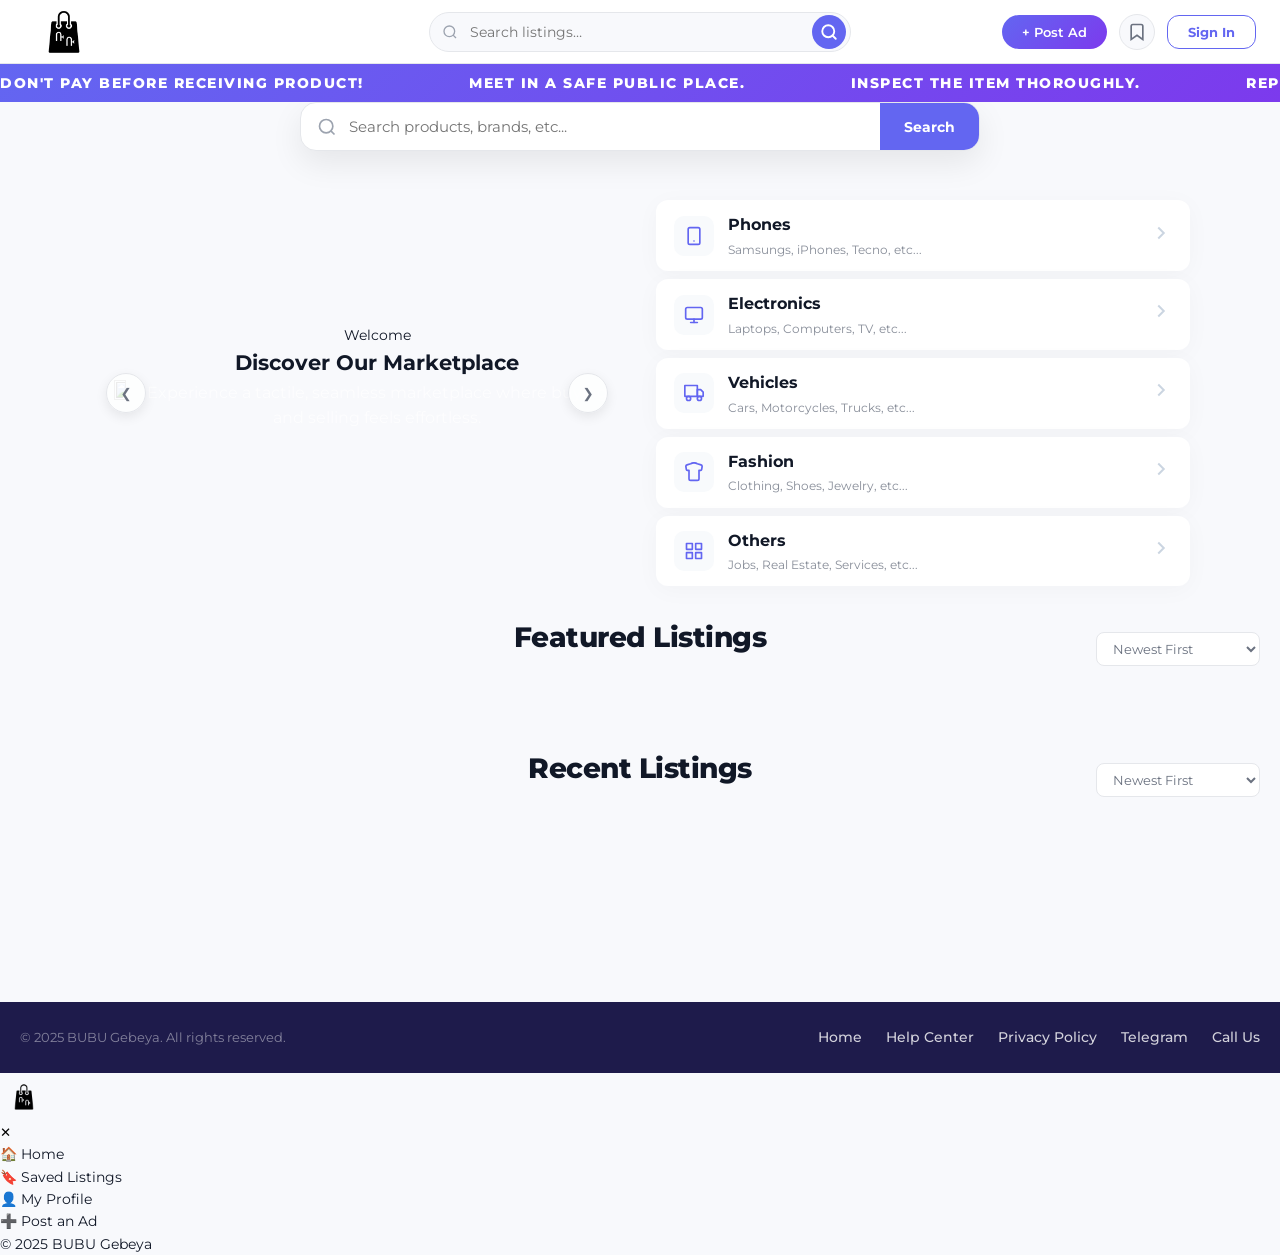
==== Marketplace/index.html @ ad7c57ef "UI: Add security ticker and fix mobile navigation - Implemented a persistent, smoothly scrolling sec" ====
<!DOCTYPE html>
<html lang="en">

<head>
  <meta charset="UTF-8" />
  <meta name="viewport" content="width=device-width, initial-scale=1.0" />
  <title>BUBU Gebeya</title>
  <link rel="icon" href="BUBU LOGO.png" type="image/png" sizes="192x192" />
  <link rel="shortcut icon" href="BUBU LOGO.png" type="image/png" sizes="192x192" />
  <link rel="apple-touch-icon" href="BUBU LOGO.png" sizes="180x180" />
  <meta name="description"
    content="BUBU Gebeya — Ethiopia's fastest growing local classifieds marketplace. Buy, sell, and connect with millions of Ethiopians." />
  <link rel="preconnect" href="https://fonts.googleapis.com" />
  <link rel="preconnect" href="https://fonts.gstatic.com" crossorigin />
  <link href="https://fonts.googleapis.com/css2?family=Montserrat:wght@300;400;500;600;700;800;900&display=swap"
    rel="stylesheet" />
  <link rel="stylesheet" href="style.css" />
  <script src="https://accounts.google.com/gsi/client" async defer></script>
  <script src="https://cdn.jsdelivr.net/npm/@supabase/supabase-js@2"></script>
  <script src="supabase.js"></script>
  <script src="script.js"></script>
  <script src="https://unpkg.com/@lottiefiles/lottie-player@latest/dist/lottie-player.js"></script>
</head>

<body>

  <!-- ============================================================
     TOAST CONTAINER
============================================================ -->
  <div class="toast-container" id="toastContainer"></div>

  <!-- MAINTENANCE OVERLAY -->
  <div id="maintenanceOverlay"
    style="display: none; position: fixed; top: 0; left: 0; width: 100%; height: 100%; background: #000; z-index: 999999; flex-direction: column; align-items: center; justify-content: center; text-align: center; color: white; padding: 20px;">
    <div
      style="background: rgba(255,255,255,0.05); padding: 40px; border-radius: 24px; border: 1px solid rgba(255,255,255,0.1); backdrop-filter: blur(20px); max-width: 450px; width: 100%;">
      <h1 style="font-size: 28px; font-weight: 800; margin-bottom: 16px; color: #fff;">BUBU Gebeya</h1>
      <p id="maintenanceMsg" style="font-size: 16px; color: #94a3b8; line-height: 1.6; margin-bottom: 32px;"></p>
      <div style="font-size: 12px; color: #64748b; font-weight: 700; text-transform: uppercase; letter-spacing: 1px;">
        Stay Tuned</div>
    </div>
  </div>



  <!-- BROADCAST MODAL -->
  <div id="broadcastModal" class="modal-overlay" style="display: none;">
    <div class="modal-content" style="max-width: 400px; padding: 32px; text-align: center;">
      <h2 style="font-weight: 800; margin-bottom: 12px;">Global Update</h2>
      <p id="broadcastDisplayMsg" style="color: #64748b; line-height: 1.6; margin-bottom: 24px;"></p>
      <button onclick="closeBroadcastModal()" class="btn-primary" style="width: 100%;">Got it</button>
    </div>
  </div>

  <!-- ============================================================
     TOPNAV
============================================================ -->
  <nav class="topnav" id="topnav">
    <div class="topnav-left">
      <button class="btn-back-nav hidden" id="globalBackButton" onclick="navigate('home')"
        style="margin-right: 12px; padding: 8px 16px; margin-bottom: 0; font-size: 13px; gap: 4px;">
        Back </button>
      <div style="display: flex; align-items: center; gap: 8px;">
        <button class="topnav-logo" onclick="navigate('home')"
          style="display: flex; align-items: center; background: none; border: none; cursor: pointer; padding: 0;">
          <img src="BUBU LOGO.png" alt="BUBU" style="height: 80px; width:auto; border-radius: 8px;" />
        </button>
      </div>
    </div>

    <div class="topnav-search" id="headerSearchContainer">
      <span class="search-icon">
        <svg width="16" height="16" viewBox="0 0 24 24" fill="none" stroke="currentColor" stroke-width="2">
          <circle cx="11" cy="11" r="8" />
          <path d="m21 21-4.35-4.35" />
        </svg>
      </span>
      <input type="text" placeholder="Search listings…" id="navSearch" onkeydown="if(event.key==='Enter') doSearch()" />
      <button class="btn-nav-search" onclick="doSearch()"
        style="display: flex; align-items: center; justify-content: center; padding: 8px;">
        <svg width="18" height="18" viewBox="0 0 24 24" fill="none" stroke="currentColor" stroke-width="2.5"
          stroke-linecap="round" stroke-linejoin="round">
          <circle cx="11" cy="11" r="8"></circle>
          <line x1="21" y1="21" x2="16.65" y2="16.65"></line>
        </svg>
      </button>
    </div>

    <div class="topnav-actions">
      <button class="btn-post-ad" onclick="navigate('post')">
        + <span>Post Ad</span>
      </button>

      <!-- Hamburger Menu Button (Mobile Only) -->
      <button class="btn-menu" id="sideMenuBtn" onclick="toggleSideMenu()" title="Menu">
        <svg width="24" height="24" viewBox="0 0 24 24" fill="none" stroke="currentColor" stroke-width="2.5">
          <line x1="3" y1="12" x2="21" y2="12"></line>
          <line x1="3" y1="6" x2="21" y2="6"></line>
          <line x1="3" y1="18" x2="21" y2="18"></line>
        </svg>
      </button>

      <div class="nav-icon-btn" onclick="navigate('favorites')" title="Favorites"
        style="cursor:pointer; display:flex; align-items:center; justify-content:center; width:36px; height:36px; border-radius:50%; background:var(--bg); border:1.5px solid var(--border); color:var(--text-secondary); transition:all 0.2s;">
        <svg width="20" height="20" viewBox="0 0 24 24" fill="none" stroke="currentColor" stroke-width="2">
          <path d="M19 21l-7-5-7 5V5a2 2 0 0 1 2-2h10a2 2 0 0 1 2 2z" />
        </svg>
      </div>

      <!-- AUTH SECTION -->
      <div id="authSection" style="display: flex; align-items: center; gap: 8px;">
        <button class="btn-login-text" id="signInBtn" onclick="openAuthModal(false)"
          style="font-weight:700; color:var(--primary); font-size:13px; padding:8px 20px; border:1.5px solid var(--primary); border-radius:12px; cursor:pointer">Sign
          In</button>

        <div class="avatar-btn hidden" onclick="handleProfileClick()" id="authAvatar" title="Account">
          <!-- Avatar injected here -->
        </div>
      </div>
    </div>
  </nav>

  <!-- Security Ticker -->
  <div class="security-ticker">
    <div class="ticker-content">
      <span>Don't pay before receiving product!</span>
      <span>Meet in a safe public place.</span>
      <span>Inspect the item thoroughly.</span>
      <span>Report suspicious listings.</span>
      <span>Pay only after verification.</span>
      <!-- Duplicate for seamless loop -->
      <span>Don't pay before receiving product!</span>
      <span>Meet in a safe public place.</span>
      <span>Inspect the item thoroughly.</span>
      <span>Report suspicious listings.</span>
      <span>Pay only after verification.</span>
    </div>
  </div>

  <!-- ============================================================
     PAGE: HOME
============================================================ -->
  <div class="page active" id="page-home">

    <!-- Hero & Categories Grid -->
    <div class="hero" style="background: transparent; padding: 0 20px 12px 20px;">
      <div class="hero-content"
        style="max-width: 1100px; margin: 0 auto; display: flex; flex-direction: column; align-items: center;">

        <!-- Search Bar at the Top -->
        <div style="margin-bottom: 32px; width: 100%; max-width: 680px; position: relative;">
          <div class="hero-search"
            style="box-shadow: 0 12px 32px rgba(0,0,0,0.08); width:100%; display: flex; background: white; border-radius: 16px; overflow: hidden; border: 1.5px solid var(--border);">
            <div style="display: flex; align-items: center; padding-left: 16px; color: var(--text-muted);">
              <svg width="20" height="20" viewBox="0 0 24 24" fill="none" stroke="currentColor" stroke-width="2">
                <circle cx="11" cy="11" r="8" />
                <path d="m21 21-4.35-4.35" />
              </svg>
            </div>
            <input type="text" placeholder="Search products, brands, etc..." id="heroSearch"
              onkeydown="if(event.key==='Enter') doSearch()" onfocus="showRecentSearches()"
              oninput="showRecentSearches()" onblur="setTimeout(hideRecentSearches, 200)"
              style="background: transparent; border: none; padding: 14px 12px; font-size: 15px; flex: 1; outline: none;" />
            <button onclick="doSearch()"
              style="background: var(--primary); color: white; border: none; padding: 0 24px; font-weight: 700; font-size: 14px; cursor: pointer; transition: opacity 0.2s;">
              Search
            </button>
          </div>
          <div id="recentSearchesDropdown" style="display:none; position:absolute; top:calc(100% + 6px); left:0; right:0; background:white;
                   border-radius:14px; box-shadow:0 8px 32px rgba(0,0,0,0.12); border:1.5px solid var(--border);
                   z-index:200; overflow:hidden; padding:8px;">
          </div>
        </div>

        <!-- 2-Column Layout below search bar -->
        <div
          style="width: 100%; display: grid; grid-template-columns: repeat(auto-fit, minmax(320px, 1fr)); gap: 32px; align-items: start;">
          <!-- Left: Featured Listings Slider -->
          <div class="featured-slider" id="featuredSlider">
            <div class="slider-container" id="sliderContainer">
              <!-- Slides will be injected here by JS -->
              <div class="slide">
                <div class="slide-image"
                  style="background: #f8fafc; display: flex; align-items: center; justify-content: center;">
                  <img src="https://via.placeholder.com/400x300/f8fafc/6366f1?text=Featured+Listing"
                    style="width: 80%; height: 80%; object-fit: contain;">
                </div>
                <div class="slide-content">
                  <span class="slide-badge">Welcome</span>
                  <h2 class="slide-title">Discover Our Marketplace</h2>
                  <p class="slide-desc">Experience a tactile, seamless marketplace where buying and selling feels
                    effortless.</p>
                </div>
              </div>
            </div>

            <!-- Slider Navigation -->
            <div class="slider-nav">
              <button class="slider-btn" onclick="moveSlider(-1)">❮</button>
              <button class="slider-btn" onclick="moveSlider(1)">❯</button>
            </div>

            <!-- Slider Dots -->
            <div class="slider-dots" id="sliderDots"></div>
          </div>

          <!-- Right: Category List -->
          <div style="display: flex; flex-direction: column; gap: 8px; justify-content: center; min-height: 420px;">
            <!-- Phones -->
            <a href="#" onclick="navigate('search',{category:'phones'});return false"
              style="background: white; border-radius: 12px; padding: 12px 18px; display: flex; align-items: center; justify-content: space-between; box-shadow: 0 4px 24px rgba(0,0,0,0.03); text-decoration: none; color: var(--text-primary); transition: transform 0.2s, box-shadow 0.2s;"
              onmouseover="this.style.transform='translateY(-2px)';" onmouseout="this.style.transform='none';">
              <div style="display: flex; align-items: center; gap: 14px;">
                <div
                  style="width: 40px; height: 40px; background: #f8fafc; border-radius: 10px; display: flex; align-items: center; justify-content: center; color: var(--primary);">
                  <svg width="20" height="20" viewBox="0 0 24 24" fill="none" stroke="currentColor" stroke-width="2"
                    stroke-linecap="round" stroke-linejoin="round">
                    <rect x="5" y="2" width="14" height="20" rx="2" ry="2"></rect>
                    <line x1="12" y1="18" x2="12.01" y2="18"></line>
                  </svg>
                </div>
                <div style="display: flex; flex-direction: column; gap: 2px; flex: 1; text-align: left;">
                  <span style="font-size: 16px; font-weight: 700;">Phones</span>
                  <span style="font-size: 12px; color: var(--text-secondary); font-weight: 400; opacity: 0.8;">Samsungs,
                    iPhones, Tecno, etc...</span>
                </div>
              </div>
              <div style="color: #cbd5e1;">
                <svg width="22" height="22" viewBox="0 0 24 24" fill="none" stroke="currentColor" stroke-width="2.2">
                  <polyline points="9 18 15 12 9 6"></polyline>
                </svg>
              </div>
            </a>

            <!-- Electronics -->
            <a href="#" onclick="navigate('search',{category:'electronics'});return false"
              style="background: white; border-radius: 12px; padding: 12px 18px; display: flex; align-items: center; justify-content: space-between; box-shadow: 0 4px 24px rgba(0,0,0,0.03); text-decoration: none; color: var(--text-primary); transition: transform 0.2s, box-shadow 0.2s;"
              onmouseover="this.style.transform='translateY(-2px)';" onmouseout="this.style.transform='none';">
              <div style="display: flex; align-items: center; gap: 14px;">
                <div
                  style="width: 40px; height: 40px; background: #f8fafc; border-radius: 10px; display: flex; align-items: center; justify-content: center; color: var(--primary);">
                  <svg width="20" height="20" viewBox="0 0 24 24" fill="none" stroke="currentColor" stroke-width="2"
                    stroke-linecap="round" stroke-linejoin="round">
                    <rect x="2" y="3" width="20" height="14" rx="2" ry="2"></rect>
                    <line x1="8" y1="21" x2="16" y2="21"></line>
                    <line x1="12" y1="17" x2="12" y2="21"></line>
                  </svg>
                </div>
                <div style="display: flex; flex-direction: column; gap: 2px; flex: 1; text-align: left;">
                  <span style="font-size: 16px; font-weight: 700;">Electronics</span>
                  <span style="font-size: 12px; color: var(--text-secondary); font-weight: 400; opacity: 0.8;">Laptops,
                    Computers, TV, etc...</span>
                </div>
              </div>
              <div style="color: #cbd5e1;">
                <svg width="22" height="22" viewBox="0 0 24 24" fill="none" stroke="currentColor" stroke-width="2.2">
                  <polyline points="9 18 15 12 9 6"></polyline>
                </svg>
              </div>
            </a>

            <!-- Vehicles -->
            <a href="#" onclick="navigate('search',{category:'vehicles'});return false"
              style="background: white; border-radius: 12px; padding: 12px 18px; display: flex; align-items: center; justify-content: space-between; box-shadow: 0 4px 24px rgba(0,0,0,0.03); text-decoration: none; color: var(--text-primary); transition: transform 0.2s, box-shadow 0.2s;"
              onmouseover="this.style.transform='translateY(-2px)';" onmouseout="this.style.transform='none';">
              <div style="display: flex; align-items: center; gap: 14px;">
                <div
                  style="width: 40px; height: 40px; background: #f8fafc; border-radius: 10px; display: flex; align-items: center; justify-content: center; color: var(--primary);">
                  <svg width="20" height="20" viewBox="0 0 24 24" fill="none" stroke="currentColor" stroke-width="2"
                    stroke-linecap="round" stroke-linejoin="round">
                    <rect x="1" y="3" width="15" height="13"></rect>
                    <polygon points="16 8 20 8 23 11 23 16 16 16 16 8"></polygon>
                    <circle cx="5.5" cy="18.5" r="2.5"></circle>
                    <circle cx="18.5" cy="18.5" r="2.5"></circle>
                  </svg>
                </div>
                <div style="display: flex; flex-direction: column; gap: 2px; flex: 1; text-align: left;">
                  <span style="font-size: 16px; font-weight: 700;">Vehicles</span>
                  <span style="font-size: 12px; color: var(--text-secondary); font-weight: 400; opacity: 0.8;">Cars,
                    Motorcycles, Trucks, etc...</span>
                </div>
              </div>
              <div style="color: #cbd5e1;">
                <svg width="22" height="22" viewBox="0 0 24 24" fill="none" stroke="currentColor" stroke-width="2.2">
                  <polyline points="9 18 15 12 9 6"></polyline>
                </svg>
              </div>
            </a>

            <!-- Fashion -->
            <a href="#" onclick="navigate('search',{category:'fashion'});return false"
              style="background: white; border-radius: 12px; padding: 12px 18px; display: flex; align-items: center; justify-content: space-between; box-shadow: 0 4px 24px rgba(0,0,0,0.03); text-decoration: none; color: var(--text-primary); transition: transform 0.2s, box-shadow 0.2s;"
              onmouseover="this.style.transform='translateY(-2px)';" onmouseout="this.style.transform='none';">
              <div style="display: flex; align-items: center; gap: 14px;">
                <div
                  style="width: 40px; height: 40px; background: #f8fafc; border-radius: 10px; display: flex; align-items: center; justify-content: center; color: var(--primary);">
                  <svg width="20" height="20" viewBox="0 0 24 24" fill="none" stroke="currentColor" stroke-width="2"
                    stroke-linecap="round" stroke-linejoin="round">
                    <path
                      d="M20.38 3.46L16 2a8.59 8.59 0 0 0-8 0L3.62 3.46a2 2 0 0 0-1.34 2.23l.58 3.47a1 1 0 0 0 .99.84H6v10c0 1.1.9 2 2 2h8a2 2 0 0 0 2-2V10h2.15a1 1 0 0 0 .99-.84l.58-3.47a2 2 0 0 0-1.34-2.23z">
                    </path>
                  </svg>
                </div>
                <div style="display: flex; flex-direction: column; gap: 2px; flex: 1; text-align: left;">
                  <span style="font-size: 16px; font-weight: 700;">Fashion</span>
                  <span style="font-size: 12px; color: var(--text-secondary); font-weight: 400; opacity: 0.8;">Clothing,
                    Shoes, Jewelry, etc...</span>
                </div>
              </div>
              <div style="color: #cbd5e1;">
                <svg width="22" height="22" viewBox="0 0 24 24" fill="none" stroke="currentColor" stroke-width="2.2">
                  <polyline points="9 18 15 12 9 6"></polyline>
                </svg>
              </div>
            </a>

            <!-- Others -->
            <a href="#" onclick="navigate('search',{category:'other'});return false"
              style="background: white; border-radius: 12px; padding: 12px 18px; display: flex; align-items: center; justify-content: space-between; box-shadow: 0 4px 24px rgba(0,0,0,0.03); text-decoration: none; color: var(--text-primary); transition: transform 0.2s, box-shadow 0.2s;"
              onmouseover="this.style.transform='translateY(-2px)';" onmouseout="this.style.transform='none';">
              <div style="display: flex; align-items: center; gap: 14px;">
                <div
                  style="width: 40px; height: 40px; background: #f8fafc; border-radius: 10px; display: flex; align-items: center; justify-content: center; color: var(--primary);">
                  <svg width="20" height="20" viewBox="0 0 24 24" fill="none" stroke="currentColor" stroke-width="2"
                    stroke-linecap="round" stroke-linejoin="round">
                    <rect x="3" y="3" width="7" height="7"></rect>
                    <rect x="14" y="3" width="7" height="7"></rect>
                    <rect x="14" y="14" width="7" height="7"></rect>
                    <rect x="3" y="14" width="7" height="7"></rect>
                  </svg>
                </div>
                <div style="display: flex; flex-direction: column; gap: 2px; flex: 1; text-align: left;">
                  <span style="font-size: 16px; font-weight: 700;">Others</span>
                  <span style="font-size: 12px; color: var(--text-secondary); font-weight: 400; opacity: 0.8;">Jobs,
                    Real Estate, Services, etc...</span>
                </div>
              </div>
              <div style="color: #cbd5e1;">
                <svg width="22" height="22" viewBox="0 0 24 24" fill="none" stroke="currentColor" stroke-width="2.2">
                  <polyline points="9 18 15 12 9 6"></polyline>
                </svg>
              </div>
            </a>
          </div>
        </div>
      </div>
    </div>

    <!-- Categories (Hidden manually populated via JS) -->
    <div class="container">
      <div class="categories-section" style="display:none;">
        <div class="section-title">Browse Categories</div>
        <div class="categories-grid" id="categoriesGrid"></div>
      </div>

      <!-- Featured Listings -->
      <div class="listings-section">
        <div class="home-section-header">
          <div>
            <div class="home-section-title"> Featured Listings</div>
            <div class="listings-count" id="featuredCount" style="font-size: 15px;"></div>
          </div>
          <div class="sort-wrap">
            <select class="sort-select" onchange="sortListings(this.value, 'featured')">
              <option value="newest">Newest First</option>
              <option value="price-asc">Price: Low to High</option>
              <option value="price-desc">Price: High to Low</option>
            </select>
          </div>
        </div>
        <div class="listings-grid" id="featuredGrid"></div>
      </div>

      <!-- Recent Listings -->
      <div class="listings-section">
        <div class="home-section-header">
          <div>
            <div class="home-section-title">Recent Listings</div>
            <div class="listings-count" id="recentCount" style="font-size: 15px;"></div>
          </div>
          <div class="sort-wrap">
            <select class="sort-select" onchange="sortListings(this.value, 'recent')">
              <option value="newest">Newest First</option>
              <option value="price-asc">Price: Low to High</option>
              <option value="price-desc">Price: High to Low</option>
            </select>
          </div>
        </div>
        <div class="listings-grid" id="recentGrid"></div>
      </div>
    </div>
  </div>

  <!-- ============================================================
     PAGE: SEARCH / BROWSE
============================================================ -->
  <div class="page" id="page-search">
    <div class="container">
      <button class="mobile-filter-btn" onclick="toggleMobileFilter()">
        <svg width="16" height="16" viewBox="0 0 24 24" fill="none" stroke="currentColor" stroke-width="2">
          <polygon points="22 3 2 3 10 12.46 10 19 14 21 14 12.46 22 3" />
        </svg>
        Filters &amp; Sort
      </button>

      <div class="search-layout">
        <!-- Filters Sidebar -->
        <aside class="filters-panel" id="filtersPanel">
          <div id="filterPanelContent"></div>
        </aside>

        <!-- Results -->
        <div>
          <div class="listings-header">
            <div>
              <div style="font-size:16px;font-weight:700;" id="searchHeading">All Listings</div>
              <div class="listings-count" id="searchCount"></div>
            </div>
            <select class="sort-select" onchange="sortListings(this.value, 'search')">
              <option value="newest">Newest First</option>
              <option value="price-asc">Price: Low to High</option>
              <option value="price-desc">Price: High to Low</option>
            </select>
          </div>
          <div id="horizontalFilters" style="display:flex; flex-wrap:wrap; gap:8px; padding:12px 0; margin-bottom:4px;">
            <!-- Brands and Sub-categories injected here -->
          </div>
          <div class="active-filters" id="activeFilters" style="margin-bottom:12px;"></div>
          <div class="listings-grid" id="searchGrid"></div>
          <div class="pagination" id="searchPagination"></div>
        </div>
      </div>
    </div>
  </div>

  <!-- ============================================================
     PAGE: PRODUCT DETAIL
============================================================ -->
  <div class="page" id="page-detail">
    <div class="container">
      <div class="breadcrumb" id="detailBreadcrumb"></div>
      <div class="detail-layout-new" style="display: flex; flex-direction: column; gap: 24px;">

        <!-- Promote Box -->
        <div class="promote-box" id="promoteBox"
          style="display:none; flex-direction: row; justify-content: space-between; align-items: center; background: #fffbeb; padding: 16px; border-radius: 16px; border: 1px dashed #fbbf24;">
          <div class="promote-box-text">
            <strong style="font-size:13px;color:#92400e">Feature this listing</strong>
            <p style="margin: 0; font-size: 12px; color: #b45309; margin-top:4px;">Get 3x more views by promoting to the
              top</p>
          </div>
          <button class="btn-promote"
            style="padding: 8px 16px; border-radius: 8px; font-weight: bold; cursor: pointer; border: none; background: var(--primary); color: white;">Boost</button>
        </div>

        <!-- 3-COLUMN SECTION (Photos | Listing & Specs | Seller Info) -->
        <div class="detail-3col-grid" style="display: grid; grid-template-columns: 460px 1fr 320px; gap: 24px;">

          <!-- Column 1: Photos -->
          <div style="display: flex; gap: 12px;">
            <!-- Vertical Photo Strip -->
            <div id="galleryThumbs" class="detail-thumbs-strip" style="height: 680px; width: 72px;"></div>

            <!-- Main Photo Display -->
            <div id="mainPreviewContainer"
              style="width: 376px; height: 680px; border-radius: 20px; overflow: hidden; border: 1px solid #e2e8f0; cursor: zoom-in; background: #f8fafc;"
              ondblclick="toggleImageZoom(event)">
              <img id="galleryMainImg" src=""
                style="width: 100%; height: 100%; object-fit: contain; transform-origin: center; transition: transform 0.2s; user-select: none;">
            </div>
          </div>

          <!-- Column 2: Listing Information & Specs -->
          <div
            style="background:#f8fafc; padding:24px; border-radius:24px; border:1px solid #f1f5f9; display: flex; flex-direction: column; overflow-y: auto; max-height: 680px;">
            <h4
              style="font-size:12px; color:#64748b; text-transform:uppercase; margin-bottom:20px; letter-spacing:1px; font-weight:800;">
              Listing Information</h4>

            <!-- Consolidated Info List -->
            <div id="detailInfoList" style="display:flex; flex-direction:column; gap:12px; margin-bottom: 4px;"></div>

            <div style="margin-top: 24px; padding-top: 20px; border-top: 1px solid #eef2f6;">
              <h4
                style="font-size:11px; color:#64748b; text-transform:uppercase; margin-bottom:12px; letter-spacing:1px; font-weight:800;">
                About this product:</h4>
              <div style="font-size:14px; color:#475569; line-height:1.6;" id="detailDescText"></div>
            </div>

            <div
              style="display:flex; justify-content:space-between; align-items:center; border-top:2px solid #f1f5f9; padding-top:15px; margin-top:20px;">
              <span style="font-size:14px; color:#1e293b; font-weight:800;">Price (ETB)</span>
              <span style="font-size:24px; font-weight:900; color:var(--primary);" id="detailPriceText"></span>
            </div>
          </div>

          <!-- Column 3: Seller Section -->
          <div
            style="background:#f8fafc; padding:20px; border-radius:24px; border:1px solid #f1f5f9; max-height: 680px; overflow-y: auto;"
            id="sellerCard">
          </div>
        </div>



        <!-- Similar Listings -->
        <div style="margin-top:16px">
          <div class="section-title">Similar Listings</div>
          <div class="listings-grid" id="similarGrid" style="grid-template-columns:repeat(auto-fill,minmax(180px,1fr))">
          </div>
        </div>
      </div>
    </div>
  </div>

  <!-- ============================================================
     PAGE: POST AD
============================================================ -->
  <div class="page" id="page-post">
    <div class="container">
      <div class="post-page">
        <div class="post-header">
          <h1>Post Your Ad</h1>
          <p>Reach thousands of buyers across Ethiopia — completely free!</p>
        </div>

        <div class="steps-bar">
          <div class="step active" id="step1">
            <div class="step-num">1</div>
            <div class="step-label">Basic</div>
          </div>
          <div class="step-line"></div>
          <div class="step" id="step2">
            <div class="step-num">2</div>
            <div class="step-label">Specs</div>
          </div>
          <div class="step-line"></div>
          <div class="step" id="step3">
            <div class="step-num">3</div>
            <div class="step-label">Photos</div>
          </div>
          <div class="step-line"></div>
          <div class="step" id="step4">
            <div class="step-num">4</div>
            <div class="step-label">Contact</div>
          </div>
        </div>

        <form class="post-form" id="postForm" onsubmit="submitListing(event)">
          <!-- Step 1: Details -->
          <div id="postStep1">
            <div class="form-section">
              <div class="form-section-title">Listing Details</div>
              <div class="form-group">
                <label class="form-label">Model <span>*</span></label>
                <input type="text" class="form-input" id="postTitle"
                  placeholder="e.g. iPhone 14 Pro Max 256GB Space Black" required />
              </div>
              <div class="form-grid">
                <div class="form-group">
                  <label class="form-label">Category <span>*</span></label>
                  <select class="form-select" id="postCategory" onchange="handleCategoryChange()" required>
                    <option value="">Select category</option>
                  </select>
                </div>
                <div class="form-group" id="subCategoryGroup" style="display:none">
                  <label class="form-label">Sub-Category <span>*</span></label>
                  <select class="form-select" id="postSubCategory" onchange="renderSpecFields()">
                    <!-- Dynamic -->
                  </select>
                </div>
              </div>
              <div class="form-row">
                <div class="form-group">
                  <label class="form-label">Condition <span>*</span></label>
                  <select class="form-select" id="postCondition" required>
                    <option value="">Select condition</option>
                    <option value="new">New</option>
                    <option value="used">Used</option>
                    <option value="refurbished">Refurbished</option>
                  </select>
                </div>
                <div class="form-group">
                  <label class="form-label">Price (ETB) <span>*</span></label>
                  <input type="number" class="form-input" id="postPrice" placeholder="e.g. 45000" required min="0" />
                </div>
              </div>
              <div class="form-group">
                <label class="form-label">Description <span>*</span></label>
                <textarea class="form-input form-textarea" id="postDesc"
                  placeholder="Describe your item in detail — condition, features, reason for selling…"
                  required></textarea>
              </div>
            </div>



            <button type="button" class="btn-submit-ad" onclick="goToStep(2)">Continue to Details →</button>
          </div>

          <!-- Step 2: Specs -->
          <div id="postStep2" class="hidden">
            <div class="form-section">
              <div class="form-section-title">Product Details</div>
              <div id="specsContainer"></div>
            </div>
            <div style="display:flex;gap:10px;margin-top:8px">
              <button type="button" onclick="goToStep(1)"
                style="flex:1;padding:13px;border:1.5px solid var(--border);border-radius:var(--radius);font-weight:600;font-size:14px;color:var(--text-secondary);cursor:pointer">←
                Back</button>
              <button type="button" class="btn-submit-ad" style="flex:2" onclick="goToStep(3)">Continue to Photos
                →</button>
            </div>
          </div>

          <!-- Step 3: Photos -->
          <div id="postStep3" class="hidden">
            <div class="form-section">
              <div class="form-section-title">Upload Photos</div>
              <div class="upload-area" onclick="document.getElementById('photoInput').click()">
                <div class="upload-icon"></div>
                <div class="upload-text">Click to upload photos</div>
                <div class="upload-hint">PNG, JPG up to 5MB each — max 8 photos</div>
              </div>
              <input type="file" id="photoInput" multiple accept="image/*" style="display:none"
                onchange="handlePhotoUpload(event)" />
              <div class="preview-grid" id="photoPreviewGrid"></div>
            </div>
            <div style="display:flex;gap:10px;margin-top:8px">
              <button type="button" onclick="goToStep(2)"
                style="flex:1;padding:13px;border:1.5px solid var(--border);border-radius:var(--radius);font-weight:600;font-size:14px;color:var(--text-secondary);cursor:pointer">←
                Back</button>
              <button type="button" class="btn-submit-ad" style="flex:2" onclick="goToStep(4)">Continue to Contact
                →</button>
            </div>
          </div>

          <!-- Step 4: Contact -->
          <div id="postStep4" class="hidden">
            <div class="form-section">
              <div class="form-section-title">Contact Information</div>
              <div class="form-group">
                <label class="form-label">Seller Name <span>*</span></label>
                <input type="text" class="form-input" id="postSellerName" placeholder="Your full name" required />
              </div>
              <div class="form-group">
                <label class="form-label">Phone Number <span>*</span></label>
                <input type="tel" class="form-input" id="postPhone" placeholder="+251 9XX XXX XXXX" required />
              </div>
              <div class="form-group">
                <label class="form-label">Telegram Username (Optional)</label>
                <input type="text" class="form-input" id="postTelegram" placeholder="@username" />
              </div>
              <div class="form-group">
                <label class="form-label">Negotiate Price?</label>
                <select class="form-select" id="postNegotiable">
                  <option value="yes">Yes, price is negotiable</option>
                  <option value="no">No, fixed price</option>
                </select>
              </div>
              <div class="promote-box" style="margin-top:8px">
                <div class="promote-box-text">
                  <strong style="font-size:13px;color:#92400e">Feature your ad</strong>
                  <p>Get 3x more views — promote to the top for free trial</p>
                </div>
                <label style="display:flex;align-items:center;gap:6px;cursor:pointer">
                  <input type="checkbox" id="postFeatured" style="accent-color:var(--primary);width:16px;height:16px" />
                  <span style="font-size:12px;font-weight:700;color:#92400e">Yes!</span>
                </label>
              </div>

              <!-- Terms Acceptance -->
              <div
                style="margin-top: 16px; padding: 12px; background: #f1f5f9; border-radius: 12px; border: 1px solid #e2e8f0;">
                <label style="display: flex; align-items: center; gap: 10px; cursor: pointer;">
                  <input type="checkbox" id="postTerms" style="width: 18px; height: 18px; accent-color: var(--primary);"
                    required />
                  <span style="font-size: 13px; font-weight: 600; color: #1e293b;">I confirm this listing does not
                    violate BUBU's terms</span>
                </label>
              </div>
            </div>
            <div style="display:flex;gap:10px;margin-top:8px">
              <button type="button" onclick="goToStep(3)" class="btn-back">← Back</button>
              <button type="submit" class="btn-submit-ad" style="flex:2">Post My Ad</button>
            </div>
          </div>
        </form>
      </div>
    </div>
  </div>

  <!-- ============================================================
     PAGE: PROFILE
============================================================ -->
  <div class="page" id="page-profile">
    <div class="container">
      <div class="profile-layout">
        <!-- Left: Profile Card -->
        <div>
          <div class="profile-card">
            <div class="profile-card-cover"></div>
            <div class="profile-card-body">
              <div class="profile-avatar-wrap">
                <img id="profileAvatarDisplay" src="" style="display:none;" onclick="showImageModal(this.src)">
                <div class="profile-avatar" id="profileInitialsDisplay">A</div>
              </div>

              <div class="profile-info-header">
                <div class="profile-name" id="profileNameDisplay">Abebe Girma</div>
                <div class="profile-joined" id="profileJoinedDisplay">Member since January 2024</div>
                <div id="verificationButtonContainer"></div>
              </div>

              <div class="profile-info-list">
                <div class="profile-info-item" title="Email">
                  <span>Email:</span> <span id="profileEmailDisplay">example@gmail.com</span>
                </div>
                <div class="profile-info-item" title="Phone">
                  <span>Phone:</span> <span id="profilePhoneDisplay">+251 912 345 678</span>
                </div>
                <div class="profile-info-item" title="Telegram">
                  <span>Telegram:</span> <span id="profileTelegramDisplay">@username</span>
                </div>
                <div id="profileVerificationStatus">
                  <!-- Dynamic verification badge injected here -->
                </div>
              </div>

              <div class="profile-bio" id="profileBioDisplay"
                style="margin-top:8px; font-size:13px; line-height:1.4; color:var(--text-secondary); text-align:center; background:var(--bg); padding:8px; border-radius:12px; border:1px dashed var(--border); font-style:italic">
                No bio set yet. Tell others a bit about yourself!
              </div>

              <!-- Action Buttons Group -->
              <div style="margin-top:8px; display:flex; flex-direction:column; gap:6px;">
                <button class="btn-edit-profile" onclick="openModal('editProfileModal')"
                  style="width:100%; padding:8px; border-radius:12px; font-weight:700; font-size:14px;">Edit
                  Profile</button>
                <div style="display:grid; grid-template-columns:1fr 1fr; gap:6px;">
                  <button onclick="navigate('post')"
                    style="padding:8px; border-radius:12px; font-weight:700; font-size:13px; background:white; color:var(--primary); border:2px solid var(--primary); cursor:pointer; font-family:var(--font); transition:all 0.2s;"
                    onmouseover="this.style.background='var(--primary-light)'"
                    onmouseout="this.style.background='white'">
                    Post Ad
                  </button>
                  <button onclick="openLogoutConfirm()"
                    style="padding:8px; border-radius:12px; font-weight:700; font-size:13px; background:white; color:var(--danger); border:2px solid var(--danger); cursor:pointer; font-family:var(--font); transition:all 0.2s;"
                    onmouseover="this.style.background='#fff1f2'" onmouseout="this.style.background='white'">
                    Logout
                  </button>
                </div>
                <button onclick="openDeleteAccountModal()"
                  style="width:100%; padding:8px; border-radius:12px; font-weight:700; font-size:13px; background:white; color:#991b1b; border:2px solid #991b1b; cursor:pointer; font-family:var(--font); transition:all 0.2s; opacity: 0.8;"
                  onmouseover="this.style.background='#fef2f2'; this.style.opacity='1'"
                  onmouseout="this.style.background='white'; this.style.opacity='0.8'">
                  Delete Account
                </button>
              </div>
            </div>
          </div>
        </div>

        <!-- Right: Listings -->
        <div>
          <div class="profile-tabs">
            <div class="profile-tab active" onclick="switchProfileTab('active', this)">Active Ads</div>
            <div class="profile-tab" onclick="switchProfileTab('sold', this)">Sold</div>
            <div class="profile-tab" onclick="switchProfileTab('favourites', this)">Saved</div>
          </div>
          <div class="user-listing-grid" id="profileListingsGrid"></div>
        </div>
      </div>
    </div>
  </div>


  <!-- ============================================================
     PAGE: SELLER PROFILE (Public view of another user's listings)
  ============================================================ -->
  <div class="page" id="page-seller">

    <div class="container" style="padding-top:32px; padding-bottom:48px;">
      <!-- Seller Header Card -->
      <div id="sellerProfileHeader"
        style="background:white; border:1.5px solid var(--border); border-radius:16px; padding:32px; margin-bottom:28px; display:flex; align-items:center; gap:24px; flex-wrap:wrap;">
        <!-- dynamically filled -->
      </div>

      <!-- Category Filter Tabs -->
      <div id="sellerCategoryTabs" style="display:flex; gap:8px; flex-wrap:wrap; margin-bottom:20px;">
        <!-- dynamically filled -->
      </div>

      <!-- Listings Count -->
      <div id="sellerListingsCount" style="font-size:13px; color:var(--text-secondary); margin-bottom:16px;"></div>

      <!-- Listings Grid -->
      <div class="listings-grid" id="sellerListingsGrid">
        <!-- dynamically filled -->
      </div>
    </div>
  </div>

  <!-- ============================================================
     PAGE: PRIVACY POLICY & TOS
============================================================ -->
  <div class="page" id="page-privacy">
    <div class="container">
      <div
        style="background:var(--bg-card); padding:32px; border-radius:var(--radius); border:1px solid var(--border); max-width:800px; margin:40px auto; line-height:1.6;">
        <h1 style="margin-bottom:8px">BUBU GEBEYA – MASTER PRIVACY POLICY</h1>
        <p style="color:var(--text-secondary); margin-bottom:24px;"><strong>Effective Date:</strong> April 2026 |
          <strong>Last Updated:</strong> April 2026
        </p>

        <p>This Master Privacy Policy (“Policy”) governs the collection, use, retention, and protection of personal data
          by BUBU Gebeya (“we”, “us”, “our”, or the “Platform”). BUBU Gebeya operates a digital classifieds marketplace
          designed strictly to facilitate user-to-user communication and listing displays.</p>

        <p style="text-transform: uppercase; font-weight: 700; margin-top: 16px;">BY ACCESSING OR USING THE PLATFORM,
          YOU
          EXPRESSLY ACKNOWLEDGE THAT YOU HAVE READ, UNDERSTOOD, AND UNCONDITIONALLY AGREED TO THIS POLICY. IF YOU DO NOT
          AGREE TO THESE TERMS, YOU MUST IMMEDIATELY CEASE ALL USE OF THE PLATFORM.</p>

        <hr style="border:none; border-top:1px solid var(--border); margin:32px 0;">

        <h3 style="margin-top: 24px; margin-bottom: 12px; color: var(--primary);">1. DEFINITIONS, DATA CONTROLLER ROLE,
          AND PASSIVE STATUS</h3>
        <p><strong>1.1. Data Controller:</strong> BUBU Gebeya acts as the Data Controller under applicable data
          protection frameworks, meaning we determine the technical parameters of data processing to run the Platform.
        </p>
        <p><strong>1.2. Scope of Service:</strong> Our role is strictly limited to providing a technical infrastructure
          for classified listings. We do not act as an intermediary, broker, or guarantor in any user transaction.</p>
        <p><strong>1.3. User Obligation:</strong> You (“User”) are the sole owner of the data you input and retain total
          liability for the accuracy, legality, and nature of the information you disclose on the Platform.</p>
        <p><strong>1.4. Passive Conduit & No Pre-Screening:</strong> BUBU Gebeya operates exclusively as a passive
          conduit
          for user-generated content. We categorically do not pre-screen, oversee, review, edit, or approve user
          listings
          prior to their publication. Listings go live automatically upon user submission.</p>
        <p><strong>1.5. No Monitoring Obligation:</strong> BUBU Gebeya is under no legal or operational obligation to
          inspect, monitor, or moderate user activity, including but not limited to the content of published listings or
          private user-to-user communications.</p>

        <h3 style="margin-top: 24px; margin-bottom: 12px; color: var(--primary);">2. CATEGORIES OF DATA COLLECTED</h3>
        <p><strong>2.1. Account & Identity Data:</strong> Full name, username, phone number, general location
          (city/region), and authentication credentials.</p>
        <p><strong>2.2. Listing Data:</strong> Product/service descriptions, uploaded media (images/video), pricing, and
          associated metadata.</p>
        <p><strong>2.4. Precise Geolocation Data:</strong> We collect the exact, pinpoint GPS location of the User's
          device strictly at the moment a listing is posted. This pinpoint location is gathered to accurately anchor and
          display the item within the marketplace.</p>
        <p><strong>2.5. Technical & Telemetry Data:</strong> IP addresses, device identifiers (model, OS, browser type),
          access timestamps, and network routing data.</p>
        <p><strong>2.6. STRICT PROHIBITION ON SENSITIVE DATA:</strong> Users are expressly prohibited from uploading,
          transmitting, or sharing highly sensitive personal data (e.g., government-issued IDs, financial account
          details, health records). BUBU Gebeya assumes zero liability for the protection or compromise of unsolicited
          sensitive data.</p>

        <h3 style="margin-top: 24px; margin-bottom: 12px; color: var(--primary);">3. LEGAL BASIS FOR PROCESSING</h3>
        <p><strong>3.1. Contractual Necessity:</strong> Essential for the execution of our Terms of Service (e.g.,
          account
          provisioning, capturing listing location, listing display).</p>
        <p><strong>3.2. Legitimate Business Interests:</strong> Imperative for network security, fraud prevention, and
          platform optimization.</p>
        <p><strong>3.3. Compliance with Legal Obligations:</strong> Required adherence to Ethiopian law, regulatory
          mandates, and lawful law enforcement requests.</p>
        <p><strong>3.4. Explicit Consent:</strong> Utilized for capturing exact pinpoint location data, optional
          features,
          and non-essential cookies.</p>

        <h3 style="margin-top: 24px; margin-bottom: 12px; color: var(--primary);">4. PURPOSE AND LIMITATION OF DATA USE
        </h3>
        <p><strong>4.1.</strong> Administering and sustaining the passive Platform infrastructure.</p>
        <p><strong>4.2.</strong> Utilizing pinpoint location data to accurately map and display user listings to local
          buyers.</p>
        <p><strong>4.3.</strong> Facilitating buyer-seller contact by displaying seller phone numbers on listings.</p>
        <p><strong>4.4.</strong> Enforcing our Terms of Service and defending against legal claims.</p>
        <p><em>Note: We categorically do not sell, rent, or lease personal data to third-party data brokers.</em></p>

        <h3 style="margin-top: 24px; margin-bottom: 12px; color: var(--primary);">5. DATA SHARING AND THIRD-PARTY
          DISCLOSURE</h3>
        <p><strong>5.1. Public Visibility & Location Broadcasting:</strong> By utilizing the Platform, the User
          acknowledges and explicitly consents that profile information, contact details, listings, and the pinpoint
          location mapped to the listing are broadcast publicly. BUBU Gebeya bears absolute zero responsibility for how
          third parties scrape, view, or utilize this publicly broadcasted data.</p>
        <p><strong>5.2. Authorized Service Providers:</strong> We engage third-party infrastructure providers (e.g.,
          cloud
          hosting, analytics, security services). BUBU Gebeya explicitly disclaims liability for independent breaches or
          failures originating from third-party processors.</p>
        <p><strong>5.3. Legal & Regulatory Disclosures:</strong> We reserve the absolute right to disclose personal data
          (including precise location data) to law enforcement, regulatory bodies, or legal
          counsel when legally compelled.</p>

        <h3 style="margin-top: 24px; margin-bottom: 12px; color: var(--primary);">6. DATA RETENTION POLICY</h3>
        <p><strong>6.1. Account Deletion:</strong> Upon user-initiated account deletion, profile data is removed from
          active databases.</p>
        <p><strong>6.2. Residual Data:</strong> We reserve the right to retain encrypted, anonymized, or residual data
          within secure backups, or specific transaction/location logs explicitly for dispute resolution and legal
          compliance.</p>

        <h3 style="margin-top: 24px; margin-bottom: 12px; color: var(--primary);">7. DATA SECURITY & EXPLICIT ASSUMPTION
          OF
          RISK</h3>
        <p><strong>7.1. Safeguards:</strong> We deploy commercially reasonable technical and organizational protocols to
          defend against unauthorized access.</p>
        <p><strong>7.2. Inherent Risk:</strong> The User expressly acknowledges that the transmission of information via
          the internet is inherently insecure. NO DIGITAL INFRASTRUCTURE IS IMPENETRABLE.</p>
        <p><strong>7.3. Total Release of Liability:</strong> To the absolute maximum extent permitted by law, BUBU
          Gebeya
          categorically disclaims all warranties, express or implied, regarding data security. The User assumes all risk
          of data interception, unauthorized access, hacking, or data loss.</p>

        <h3 style="margin-top: 24px; margin-bottom: 12px; color: var(--primary);">8. MAXIMUM LIMITATION OF LIABILITY &
          INDEMNIFICATION</h3>
        <p><strong>8.1. Limitation of Liability:</strong> Because BUBU Gebeya operates as a passive
          conduit,
          in no event shall we, our founders, directors, or affiliates be held liable for any direct, indirect,
          incidental, consequential, special, or punitive damages arising out of user-generated content, unverified
          listings, fraudulent users, physical harm resulting from precise location sharing, or data breaches.</p>
        <p><strong>8.2. User Indemnification:</strong> The User agrees to fully indemnify, defend, and hold harmless
          BUBU
          Gebeya from any claims, damages, lawsuits, or penalties arising from the User’s failure to secure their
          account
          credentials, their physical interactions with other users, or the User’s uploading of unlawful, inaccurate, or
          prohibited data.</p>

        <h3 style="margin-top: 24px; margin-bottom: 12px; color: var(--primary);">9. EXERCISING USER RIGHTS</h3>
        <p><strong>9.1.</strong> Subject to technical feasibility and legal constraints, Users may request to Access,
          Rectify, or Erase their data. Requests must be verified for identity. BUBU Gebeya reserves the right to reject
          requests that are technically impossible, legally hazardous, or demonstrably frivolous.</p>

        <h3 style="margin-top: 24px; margin-bottom: 12px; color: var(--primary);">10. COOKIES AND TELEMETRY</h3>
        <p><strong>10.1.</strong> We utilize cookies, local storage, and telemetry beacons essential for session
          management and platform stability. Continued use of the Platform constitutes explicit consent to this data
          collection. Disabling these technologies may render the Platform entirely inoperable for the User.</p>

        <h3 style="margin-top: 24px; margin-bottom: 12px; color: var(--primary);">11. FORCE MAJEURE (DATA LOSS)</h3>
        <p><strong>11.1.</strong> BUBU Gebeya shall not be liable for any data loss, corruption, or exposure resulting
          from events beyond our reasonable control, including but not limited to acts of God, widespread infrastructure
          failures, cyber-warfare, or governmental actions.</p>

        <h3 style="margin-top: 24px; margin-bottom: 12px; color: var(--primary);">12. CHILDREN’S PRIVACY</h3>
        <p><strong>12.1.</strong> The Platform is strictly restricted to individuals aged eighteen (18) or older. We
          operate a zero-tolerance policy for underage usage. Any data discovered to belong to a minor will be
          immediately
          and irrevocably purged without notice.</p>

        <h3 style="margin-top: 24px; margin-bottom: 12px; color: var(--primary);">13. JURISDICTION AND DISPUTE
          RESOLUTION
        </h3>
        <p><strong>13.1.</strong> This Policy shall be governed by and construed in accordance with the laws of the
          Federal Democratic Republic of Ethiopia. Any legal action or proceeding arising under this Policy shall be
          brought exclusively in the competent courts located in Ethiopia.</p>

        <h3 style="margin-top: 24px; margin-bottom: 12px; color: var(--primary);">14. MODIFICATIONS TO THIS POLICY</h3>
        <p><strong>14.1.</strong> BUBU Gebeya reserves the unilateral right to amend, alter, or rewrite this Policy at
          any
          time, without prior notice. Continued use of the Platform following any modifications constitutes legally
          binding acceptance of the updated terms.</p>

        <h3 style="margin-top: 24px; margin-bottom: 12px; color: var(--primary);">15. CONTACT & LEGAL NOTICES</h3>
        <p>For formal privacy inquiries, data subject requests, or legal notices, contact:</p>
        <p style="margin-top: 8px;"><strong>Support Email:</strong> support@bubugebeya.com</p>
        <p><strong>Telegram:</strong> <a href="https://t.me/bubu_gebeya" style="color:var(--primary)">@bubu_gebeya</a>
        </p>
        <p><strong>Phone:</strong> +251 912345678</p>
        <p><strong>Operating Region:</strong> Arba Minch, SNNPR, Ethiopia</p>

        <div
          style="margin-top:32px; padding:16px; background:rgba(37, 99, 235, 0.1); border-left:4px solid var(--primary); border-radius:4px;">
          <strong style="color:var(--text-primary)">FINAL ATTESTATION: By initializing an account or navigating BUBU
            Gebeya, you certify that you have read, grasped, and unreservedly assented to this zero-liability boundary,
            the absolute indemnification provision, and the data custody framework.</strong>
        </div>
      </div>
    </div>
  </div>

  </div>

  <!-- Footer -->
  <footer>
    <div class="footer-content">
      <div class="footer-copyright">
        © 2025 BUBU Gebeya. All rights reserved.
      </div>
      <ul class="footer-nav">
        <li><a href="#" onclick="navigate('home');return false">Home</a></li>
        <li><a href="#" onclick="showToast('Help Center coming soon!', 'info');return false">Help Center</a></li>
        <li><a href="#" onclick="navigate('privacy');return false">Privacy Policy</a></li>
        <li><a href="https://t.me/bubu_gebeya" target="_blank">Telegram</a></li>
        <li><a href="tel:+251912345678">Call Us</a></li>
      </ul>
    </div>
  </footer>

  <!-- ============================================================
     MODALS
============================================================ -->



  <!-- Auth Modal (Google Login Only) -->
  <div class="modal-overlay" id="authModal">
    <div class="modal" style="max-width:400px; text-align:center; padding:40px 24px;">
      <div style="margin-bottom:24px;">
        <h2 id="authModalTitle" style="font-size:24px;font-weight:800;color:var(--text-primary)">BUBU Gebeya</h2>
        <p id="authModalDesc" style="color:var(--text-secondary);font-size:14px;margin-top:8px">Please sign in to
          continue.</p>
      </div>

      <div id="googleBtnContainer" style="display:flex;justify-content:center;margin:32px 0; min-height:40px;">
        <!-- Google's official button renders here -->
      </div>

      <!-- Toggle between Sign In / Sign Up -->
      <div id="authToggleContainer" style="margin-bottom: 16px; color: var(--text-secondary);"></div>

      <!-- Fallback / Demo Button (Visible if Google fails or for testing) -->
      <div id="authFallback" style="display:none; flex-direction:column; gap:10px; margin:20px 0;">
        <button onclick="simulateGoogleLogin()"
          style="width:100%; display:flex; align-items:center; justify-content:center; gap:10px; padding:10px; border:1px solid #dadce0; border-radius:4px; background:white; color:#3c4043; font-weight:500; cursor:pointer;"
          onmouseover="this.style.background='#f8f9fa'" onmouseout="this.style.background='white'">
          <svg width="18" height="18" viewBox="0 0 18 18">
            <path
              d="M17.64 9.2c0-.637-.057-1.251-.164-1.84H9v3.481h4.844c-.209 1.125-.843 2.078-1.796 2.717v2.258h2.908c1.702-1.567 2.684-3.874 2.684-6.615z"
              fill="#4285f4" />
            <path
              d="M9 18c2.43 0 4.467-.806 5.956-2.184l-2.908-2.259c-.806.54-1.837.86-3.048.86-2.344 0-4.328-1.584-5.036-3.711H.957v2.332A8.997 8.997 0 0 0 9 18z"
              fill="#34a853" />
            <path
              d="M3.964 10.712c-.18-.54-.282-1.117-.282-1.712s.102-1.173.282-1.712V4.956H.957A8.996 8.996 0 0 0 0 9c0 1.452.348 2.827.957 4.044l3.007-2.332z"
              fill="#fbbc05" />
            <path
              d="M9 3.58c1.321 0 2.508.454 3.44 1.345l2.582-2.58C13.463.891 11.426 0 9 0A8.997 8.997 0 0 0 .957 4.956L3.964 7.29C4.672 5.163 6.656 3.58 9 3.58z"
              fill="#ea4335" />
          </svg>
          Sign in with Google (Demo)
        </button>
      </div>
      <div style="font-size:12px;color:var(--text-muted);margin-top:24px;line-height:1.5">
        By signing in, you agree to our <br />
        <a href="#" style="color:var(--primary);text-decoration:none">Terms of Service</a> and <a href="#"
          style="color:var(--primary);text-decoration:none">Privacy Policy</a>
      </div>
    </div>
  </div>

  <div class="modal-overlay" id="reportModal">
    <div class="modal">
      <div class="modal-header">
        <h2>Report Listing</h2>
        <button class="modal-close" onclick="closeModal('reportModal')">✕</button>
      </div>
      <div class="modal-body">
        <div class="form-group">
          <label class="form-label">Reason for reporting</label>
          <select class="form-select" id="reportReason">
            <option>Fake or misleading listing</option>
            <option>Prohibited item</option>
            <option>Spam or duplicate</option>
            <option>Wrong category</option>
            <option>Scam or fraud</option>
            <option>Other</option>
          </select>
        </div>
        <div class="form-group">
          <label class="form-label">Additional details (optional)</label>
          <textarea class="form-input form-textarea" id="reportDetails" placeholder="Tell us more about the issue…"
            style="min-height:80px"></textarea>
        </div>
      </div>
      <div class="modal-footer">
        <button class="btn-modal-cancel" onclick="closeModal('reportModal')">Cancel</button>
        <button class="btn-modal-danger" onclick="submitReport()">Submit Report</button>
      </div>
    </div>
  </div>

  <!-- Promote Modal -->
  <div class="modal-overlay" id="promoteModal">
    <div class="modal">
      <div class="modal-header">
        <h2>Promote Your Listing</h2>
        <button class="modal-close" onclick="closeModal('promoteModal')">✕</button>
      </div>
      <div class="modal-body">
        <p style="font-size:14px;color:var(--text-secondary);margin-bottom:16px">Featured listings get <strong>3x more
            views</strong> and appear at the top of search results.</p>
        <div style="display:grid;gap:10px">
          <div
            style="border:2px solid var(--primary);border-radius:var(--radius);padding:16px;cursor:pointer;background:var(--primary-light)"
            onclick="selectPlan(this)">
            <div style="font-weight:700;font-size:15px;color:var(--primary)">7 Days — Free Trial</div>
            <div style="font-size:13px;color:var(--text-secondary);margin-top:4px">Try promoting for free! One-time
              offer.</div>
          </div>
          <div style="border:1.5px solid var(--border);border-radius:var(--radius);padding:16px;cursor:pointer"
            onclick="selectPlan(this)">
            <div style="font-weight:700;font-size:15px">30 Days — 199 ETB</div>
            <div style="font-size:13px;color:var(--text-secondary);margin-top:4px">Full month of top placement.</div>
          </div>
          <div style="border:1.5px solid var(--border);border-radius:var(--radius);padding:16px;cursor:pointer"
            onclick="selectPlan(this)">
            <div style="font-weight:700;font-size:15px">90 Days — 499 ETB</div>
            <div style="font-size:13px;color:var(--text-secondary);margin-top:4px">Best value — 3 months of visibility.
            </div>
          </div>
        </div>
      </div>
      <div class="modal-footer">
        <button class="btn-modal-cancel" onclick="closeModal('promoteModal')">Cancel</button>
        <button class="btn-modal-submit" onclick="activatePromotion()">Activate Promotion</button>
      </div>
    </div>
  </div>

  <!-- Edit Profile Modal -->
  <div class="modal-overlay" id="editProfileModal">
    <div class="modal">
      <div class="modal-header">
        <h2>Edit Profile</h2>
        <button class="modal-close" onclick="closeModal('editProfileModal')">✕</button>
      </div>
      <div class="modal-body">
        <div class="form-group">
          <label class="form-label">Full Name</label>
          <input type="text" class="form-input" id="editName" value="Abebe Girma" />
        </div>
        <div class="form-group">
          <label class="form-label">Gmail / Email</label>
          <input type="email" class="form-input" id="editEmail" placeholder="yourname@gmail.com" />
        </div>
        <div class="form-group">
          <label class="form-label">Phone Number</label>
          <input type="tel" class="form-input" id="editPhone" placeholder="+251 9XX XXX XXXX" />
        </div>
        <div class="form-group">
          <label class="form-label">Telegram Username</label>
          <input type="text" class="form-input" id="editTelegram" placeholder="@username" />
        </div>
        <div class="form-group">
          <label class="form-label">Bio (Short description)</label>
          <textarea class="form-input" id="editBio" placeholder="Tell people about your business or yourself..."
            style="min-height:80px; resize:vertical;"></textarea>
        </div>
      </div>
      <div class="modal-footer">
        <button class="btn-modal-cancel" onclick="closeModal('editProfileModal')">Cancel</button>
        <button class="btn-modal-submit" onclick="saveProfile()">Save Changes</button>
      </div>
    </div>
  </div>

  <!-- Delete Confirm Modal -->
  <div class="modal-overlay" id="deleteModal">
    <div class="modal">
      <div class="modal-header">
        <h2>Delete Listing</h2>
        <button class="modal-close" onclick="closeModal('deleteModal')">✕</button>
      </div>
      <div class="modal-body">
        <p style="font-size:14px;color:var(--text-secondary)">Are you sure you want to delete this listing? This action
          cannot be undone.</p>
      </div>
      <div class="modal-footer">
        <button class="btn-modal-cancel" onclick="closeModal('deleteModal')">Cancel</button>
        <button class="btn-modal-danger" onclick="confirmDelete()">Delete Listing</button>
      </div>
    </div>
  </div>

  <!-- Account Deletion Modal -->
  <div class="modal-overlay" id="deleteAccountModal">
    <div class="modal" style="max-width:400px">
      <div class="modal-header">
        <h2 style="color:#b91c1c">Delete Account?</h2>
        <button class="modal-close" onclick="closeModal('deleteAccountModal')">✕</button>
      </div>
      <div class="modal-body" style="text-align:center; padding: 24px 20px;">
        <div
          style="width:60px; height:60px; background:#fee2e2; border-radius:50%; display:flex; align-items:center; justify-content:center; margin: 0 auto 16px; color:#ef4444;">
          <svg width="30" height="30" viewBox="0 0 24 24" fill="none" stroke="currentColor" stroke-width="2.5">
            <path d="M3 6h18m-2 0v14a2 2 0 0 1-2 2H7a2 2 0 0 1-2-2V6m3 0V4a2 2 0 0 1 2-2h4a2 2 0 0 1 2 2v2"></path>
            <line x1="10" y1="11" x2="10" y2="17"></line>
            <line x1="14" y1="11" x2="14" y2="17"></line>
          </svg>
        </div>
        <h3 style="font-weight:800; margin-bottom:8px; color:#1e293b;">Are you absolutely sure?</h3>
        <p style="font-size:14px; color:#64748b; line-height:1.6; margin-bottom:0;">
          This will permanently delete your profile and <strong style="color:#1e293b">ALL your active listings</strong>.
          This process is irreversible.
        </p>
      </div>
      <div class="modal-footer" style="flex-direction:column; gap:8px;">
        <button class="btn-modal-danger" onclick="executeAccountDeletion()" style="width:100%; padding:14px;">Yes,
          Delete My Account</button>
        <button class="btn-modal-cancel" onclick="closeModal('deleteAccountModal')" style="width:100%; border:none;">I
          changed my mind</button>
      </div>
    </div>
  </div>


  <!-- Complete Profile Modal -->
  <div class="modal-overlay" id="completeProfileModal">
    <div class="modal" style="max-width:400px;">
      <div class="modal-header">
        <h2>Almost there!</h2>
      </div>
      <div class="modal-body">
        <p style="font-size:13px;color:var(--text-secondary);margin-bottom:16px">Help us get your profile ready! This
          just takes a second.</p>

        <div class="form-group">
          <label class="form-label">Display Name <span>*</span></label>
          <input type="text" class="form-input" id="completeName" placeholder="Your full name" required />
        </div>

        <div class="form-group">
          <label class="form-label">Phone Number <span>*</span></label>
          <input type="tel" class="form-input" id="completePhone" placeholder="+251 9XX XXX XXXX" required />
        </div>

        <div class="form-group">
          <label class="form-label">City <span>*</span></label>
          <select class="form-select" id="completeCity">
            <option value="Arbaminch">Arbaminch</option>
            <option value="Other">Other</option>
          </select>
        </div>
      </div>
      <div class="modal-footer">
        <button class="btn-modal-submit" onclick="finishCompleteProfile()"
          style="width:100%; padding:14px; font-weight:700">Create My Profile</button>
      </div>
    </div>
  </div>

  <!-- Verification Modal -->
  <div class="modal-overlay" id="verificationModal">
    <div class="modal" style="max-width: 450px;">
      <div class="modal-header">
        <h3>Identity Verification</h3>
        <button class="modal-close" onclick="closeModal('verificationModal')">×</button>
      </div>
      <div class="modal-body">
        <p style="font-size: 13px; color: var(--text-secondary); margin-bottom: 24px; line-height: 1.6;">Please provide
          your official details. This information will only be used for identity verification purposes.</p>

        <div class="form-group" style="margin-bottom: 16px;">
          <label class="form-label">Legal Full Name <span style="color:red">*</span></label>
          <input type="text" id="verifName" placeholder="As shown on ID..." class="form-input" />
        </div>

        <div class="form-group" style="margin-bottom: 20px;">
          <label class="form-label">Phone Number <span style="color:red">*</span></label>
          <input type="text" id="verifPhone" placeholder="+251 9XX XXX XXXX" class="form-input" />
        </div>

        <div style="display: grid; grid-template-columns: 1fr 1fr; gap: 16px; margin-bottom: 20px;">
          <div>
            <label class="form-label" style="margin-bottom: 8px; display: block;">National ID Photo <span
                style="color:red">*</span></label>
            <input type="file" id="verifIdPhoto" accept="image/*" style="display:none"
              onchange="previewVerif(this, 'idPreview')">
            <div onclick="document.getElementById('verifIdPhoto').click()"
              style="height: 120px; border: 2px dashed var(--border); border-radius: 12px; display: flex; align-items: center; justify-content: center; cursor: pointer; overflow: hidden; background: var(--bg); transition: all 0.2s;">
              <div id="idLabel"
                style="text-align: center; color: var(--text-secondary); font-size: 12px; padding: 10px;">
                <div style="font-size: 20px; margin-bottom: 4px;"></div>
                Upload ID
              </div>
              <img id="idPreview" style="width: 100%; height: 100%; object-fit: cover; display: none;">
            </div>
          </div>
          <div>
            <label class="form-label" style="margin-bottom: 8px; display: block;">Selfie with ID <span
                style="color:red">*</span></label>
            <input type="file" id="verifSelfiePhoto" accept="image/*" style="display:none"
              onchange="previewVerif(this, 'selfiePreview')">
            <div onclick="document.getElementById('verifSelfiePhoto').click()"
              style="height: 120px; border: 2px dashed var(--border); border-radius: 12px; display: flex; align-items: center; justify-content: center; cursor: pointer; overflow: hidden; background: var(--bg); transition: all 0.2s;">
              <div id="selfieLabel"
                style="text-align: center; color: var(--text-secondary); font-size: 12px; padding: 10px;">
                <div style="font-size: 20px; margin-bottom: 4px;"></div>
                Upload Selfie
              </div>
              <img id="selfiePreview" style="width: 100%; height: 100%; object-fit: cover; display: none;">
            </div>
          </div>
        </div>

        <div class="form-group" style="margin-bottom: 24px;">
          <label class="form-label">Business Name / Address (Optional)</label>
          <textarea id="verifNotes" placeholder="Enter your business address or any additional notes..."
            class="form-input" style="height: 80px; resize: vertical;"></textarea>
        </div>

        <button class="btn-edit-profile" onclick="submitVerification()"
          style="width: 100%; background: var(--primary); color: white;">Submit Verification Request</button>
      </div>
    </div>
  </div>



  <script>
  </script>
  <!-- LOGOUT MODALS -->
  <div id="logoutConfirmOverlay" class="modal-overlay">
    <div id="logoutConfirmModal" class="modal" style="max-width: 400px; text-align: center;">
      <div class="modal-body" style="padding: 32px;">
        <div style="font-size: 40px; margin-bottom: 16px;"></div>
        <h2 style="font-weight: 800; margin-bottom: 12px;">Are you sure?</h2>
        <p style="color: var(--text-secondary); margin-bottom: 24px; font-size: 14px;">Do you really want to log out of
          your account?</p>
        <div style="display: flex; flex-direction: column; gap: 10px;">
          <button class="btn-primary" onclick="confirmLogoutStep()"
            style="padding: 14px; border-radius: 12px; background: var(--primary); color: white;">Yes, Logout</button>
          <button class="btn-outline" onclick="closeModal('logoutConfirmOverlay')"
            style="padding: 14px; border-radius: 12px; border: 1.5px solid var(--border);">Cancel</button>
        </div>
      </div>
    </div>
  </div>

  <div id="logoutSuccessOverlay" class="modal-overlay">
    <div id="logoutSuccessModal" class="modal" style="max-width: 400px; text-align: center;">
      <div class="modal-body" style="padding: 32px;">
        <div style="font-size: 40px; margin-bottom: 16px;"></div>
        <h2 style="font-weight: 800; margin-bottom: 12px;">Logged Out Successfully</h2>
        <p style="color: var(--text-secondary); margin-bottom: 24px; font-size: 14px;">What would you like to do next?
        </p>
        <div style="display: flex; flex-direction: column; gap: 10px;">
          <button class="btn-primary" onclick="window.location.reload()"
            style="padding: 14px; border-radius: 12px; background: var(--primary); color: white;">Switch
            Account</button>
          <button class="btn-outline" onclick="closeModal('logoutSuccessOverlay'); navigate('home');"
            style="padding: 14px; border-radius: 12px; border: 1.5px solid var(--border);">Continue as Guest</button>
        </div>
      </div>
    </div>
  </div>
  <!-- Side Menu Drawer (Mobile Only) -->
  <div class="side-menu-overlay" id="sideMenuOverlay" onclick="toggleSideMenu()"></div>
  <div class="side-menu" id="sideMenu">
    <div class="side-menu-header">
      <div class="topnav-logo" style="padding: 0;">
        <img src="BUBU LOGO.png" alt="BUBU" style="height: 48px; width:auto; border-radius: 6px;" />
      </div>
      <button class="side-menu-close" onclick="toggleSideMenu()">✕</button>
    </div>
    <div class="side-menu-body">
      <div class="side-menu-section">
        <div class="side-menu-item" onclick="navigate('home'); toggleSideMenu()">
          <span class="side-menu-icon">🏠</span>
          <span>Home</span>
        </div>
        <div class="side-menu-item" onclick="navigate('favorites'); toggleSideMenu()">
          <span class="side-menu-icon">🔖</span>
          <span>Saved Listings</span>
        </div>
        <div class="side-menu-item" onclick="handleProfileClick(); toggleSideMenu()">
          <span class="side-menu-icon">👤</span>
          <span>My Profile</span>
        </div>
      </div>
      <div class="side-menu-section">
        <div class="side-menu-item" onclick="navigate('post'); toggleSideMenu()">
          <span class="side-menu-icon">➕</span>
          <span>Post an Ad</span>
        </div>
      </div>
    </div>
    <div class="side-menu-footer">
      <p>© 2025 BUBU Gebeya</p>
    </div>
  </div>
</body>

</html>
---- Marketplace/style.css ----
/* ============================================================
   DESIGN SYSTEM
============================================================ */
:root {
  --primary: #6366f1;
  --primary-dark: #4f52d3;
  --primary-light: #e0e7ff;
  --secondary: #6c6e7e;
  --tertiary: #7c3aed;
  --neutral: #585a68;
  --bg: #f8f9fc;
  --bg-card: #ffffff;
  --bg-sidebar: #ffffff;
  --border: #e5e7eb;
  --border-light: #f0f1f5;
  --text-primary: #111827;
  --text-secondary: #6b7280;
  --text-muted: #9ca3af;
  --success: #10b981;
  --warning: #f59e0b;
  --danger: #ef4444;
  --shadow-sm: 0 1px 3px rgba(0, 0, 0, .07), 0 1px 2px rgba(0, 0, 0, .05);
  --shadow: 0 4px 16px rgba(0, 0, 0, .08);
  --shadow-lg: 0 10px 32px rgba(0, 0, 0, .12);
  --radius-sm: 8px;
  --radius: 12px;
  --radius-lg: 16px;
  --radius-xl: 24px;
  --radius-full: 9999px;
  --font: 'Montserrat', system-ui, sans-serif;
  --nav-h: 64px;
  --sidebar-w: 260px;
}

/* ============================================================
   RESET & BASE
============================================================ */
*,
*::before,
*::after {
  box-sizing: border-box;
  margin: 0;
  padding: 0;
}

html {
  scroll-behavior: smooth;
}

body {
  font-family: var(--font);
  background: var(--bg);
  color: var(--text-primary);
  line-height: 1.6;
  font-size: 14px;
  min-height: 100vh;
}

a {
  color: inherit;
  text-decoration: none;
}

button {
  font-family: var(--font);
  cursor: pointer;
  border: none;
  background: none;
}

input,
select,
textarea {
  font-family: var(--font);
}

img {
  max-width: 100%;
  display: block;
}

ul {
  list-style: none;
}

/* ============================================================
   SCROLLBAR
============================================================ */
::-webkit-scrollbar {
  width: 6px;
  height: 6px;
}

::-webkit-scrollbar-track {
  background: transparent;
}

::-webkit-scrollbar-thumb {
  background: #d1d5db;
  border-radius: 3px;
}

::-webkit-scrollbar-thumb:hover {
  background: #9ca3af;
}

/* ============================================================
   UTILITIES
============================================================ */
.hidden {
  display: none !important;
}

.btn-menu {
  display: none;
}

.flex {
  display: flex;
}

.flex-col {
  flex-direction: column;
}

.items-center {
  align-items: center;
}

.justify-center {
  justify-content: center;
}

.justify-between {
  justify-content: space-between;
}

.gap-1 {
  gap: 4px;
}

.gap-2 {
  gap: 8px;
}

.gap-3 {
  gap: 12px;
}

.gap-4 {
  gap: 16px;
}

.gap-6 {
  gap: 24px;
}

.w-full {
  width: 100%;
}

.text-sm {
  font-size: 12px;
}

.text-base {
  font-size: 14px;
}

.text-lg {
  font-size: 16px;
}

.text-xl {
  font-size: 20px;
}

.text-2xl {
  font-size: 24px;
}

.font-medium {
  font-weight: 500;
}

.font-semibold {
  font-weight: 600;
}

.font-bold {
  font-weight: 700;
}

.text-primary {
  color: var(--primary);
}

.text-secondary {
  color: var(--text-secondary);
}

.text-muted {
  color: var(--text-muted);
}

.btn-back-nav {
  display: inline-flex;
  align-items: center;
  gap: 8px;
  padding: 10px 20px;
  background: var(--bg-card);
  border: 1.5px solid var(--border);
  border-radius: var(--radius);
  color: var(--text-secondary);
  font-weight: 600;
  font-size: 14px;
  margin-bottom: 20px;
  transition: all 0.2s;
  cursor: pointer;
}

.btn-back-nav:hover {
  border-color: var(--primary);
  color: var(--primary);
  background: var(--primary-light);
  transform: translateX(-4px);
}

.mt-1 {
  margin-top: 4px;
}

.mt-2 {
  margin-top: 8px;
}

.mt-4 {
  margin-top: 16px;
}

.mb-2 {
  margin-bottom: 8px;
}

.mb-4 {
  margin-bottom: 16px;
}

.truncate {
  overflow: hidden;
  white-space: nowrap;
  text-overflow: ellipsis;
}

/* ============================================================
   PAGES SYSTEM
============================================================ */
.page {
  display: none;
  min-height: 100vh;
}

.page.active {
  display: block;
}

/* ============================================================
   TOPNAV
============================================================ */
.topnav {
  height: var(--nav-h);
  background: var(--bg-card);
  border-bottom: 1px solid var(--border);
  display: flex;
  align-items: center;
  justify-content: space-between;
  padding: 0 24px;
  position: sticky;
  top: 0;
  z-index: 100;
  box-shadow: var(--shadow-sm);
}

.topnav-left {
  display: flex;
  align-items: center;
  flex: 1;
}

.topnav-logo {
  display: flex;
  align-items: center;
  gap: 8px;
  font-weight: 800;
  font-size: 18px;
  color: var(--primary);
  white-space: nowrap;
}

.topnav-logo img {
  height: 40px;
  width: auto;
}

.logo-icon {
  width: 36px;
  height: 36px;
  background: linear-gradient(135deg, var(--primary), var(--tertiary));
  border-radius: 10px;
  display: flex;
  align-items: center;
  justify-content: center;
}

.logo-icon svg {
  width: 20px;
  height: 20px;
  fill: white;
}

.topnav-search {
  flex: 1;
  max-width: 480px;
  display: flex;
  align-items: center;
  background: var(--bg);
  border: 1.5px solid var(--border);
  border-radius: var(--radius-full);
  padding: 2px 4px 2px 12px;
  transition: all 0.3s cubic-bezier(0.4, 0, 0.2, 1);
  opacity: 1;
  visibility: visible;
  transform: translateY(0);
  pointer-events: all;
}

.topnav-search:focus-within {
  border-color: var(--primary);
  box-shadow: 0 0 0 3px rgba(99, 102, 241, .12);
}

.topnav-search input {
  flex: 1;
  padding: 8px 12px;
  border: none;
  background: transparent;
  font-size: 14px;
  outline: none;
  color: var(--text-primary);
}

.btn-nav-search {
  background: var(--primary);
  color: white;
  padding: 7px 16px;
  border-radius: var(--radius-full);
  font-weight: 700;
  font-size: 13px;
  transition: opacity .2s;
}

.btn-nav-search:hover {
  opacity: .9;
}

.topnav-search .search-icon {
  color: var(--text-muted);
  display: flex;
  align-items: center;
}

.topnav-actions {
  display: flex;
  align-items: center;
  gap: 12px;
  flex: 1;
  justify-content: flex-end;
}

.btn-post-ad {
  background: linear-gradient(135deg, var(--primary), var(--tertiary));
  color: white;
  padding: 9px 20px;
  border-radius: var(--radius-full);
  font-weight: 600;
  font-size: 13px;
  transition: opacity .2s, transform .15s;
  white-space: nowrap;
}

.btn-post-ad:hover {
  opacity: .9;
  transform: translateY(-1px);
}

.btn-icon {
  width: 36px;
  height: 36px;
  border-radius: 50%;
  display: flex;
  align-items: center;
  justify-content: center;
  background: var(--bg);
  color: var(--text-secondary);
  transition: background .2s, color .2s;
  position: relative;
  border: 1.5px solid var(--border);
}

.nav-icon-btn:hover {
  background: var(--primary-light) !important;
  color: var(--primary) !important;
  transform: translateY(-1px);
}

.badge {
  position: absolute;
  top: -3px;
  right: -3px;
  width: 16px;
  height: 16px;
  background: var(--danger);
  color: white;
  font-size: 9px;
  font-weight: 700;
  border-radius: 50%;
  display: flex;
  align-items: center;
  justify-content: center;
}

.avatar-btn {
  width: 36px;
  height: 36px;
  border-radius: 50%;
  background: linear-gradient(135deg, var(--primary), var(--tertiary));
  color: white;
  font-weight: 700;
  font-size: 14px;
  display: flex;
  align-items: center;
  justify-content: center;
  cursor: pointer;
  border: 2px solid var(--primary-light);
  transition: transform .2s;
}

.avatar-btn:hover {
  transform: scale(1.05);
}

/* ============================================================
   CONTAINER
============================================================ */
.container {
  max-width: 1280px;
  margin: 0 auto;
  padding: 0 20px;
}

/* ============================================================
   HERO / SEARCH BANNER
============================================================ */
.hero {
  background: linear-gradient(135deg, #1e1b4b 0%, #312e81 40%, #4c1d95 100%);
  padding: 56px 20px;
  text-align: center;
  position: relative;
  overflow: hidden;
}

.hero::before {
  content: '';
  position: absolute;
  inset: 0;
  background: url('/images/hero-bg.jpg') center/cover;
  opacity: .08;
}

.hero-content {
  position: relative;
  z-index: 1;
}

.hero h1 {
  font-size: clamp(24px, 5vw, 42px);
  font-weight: 800;
  color: white;
  margin-bottom: 8px;
  letter-spacing: -.5px;
}

.hero p {
  color: rgba(255, 255, 255, .7);
  font-size: 16px;
  margin-bottom: 32px;
}

.hero-search {
  display: flex;
  background: white;
  border-radius: var(--radius-full);
  overflow: hidden;
  max-width: 680px;
  margin: 0 auto;
  box-shadow: 0 8px 32px rgba(0, 0, 0, .25);
}

.hero-search input {
  flex: 1;
  padding: 16px 24px;
  border: none;
  outline: none;
  font-size: 15px;
  color: var(--text-primary);
}

.hero-search button {
  background: linear-gradient(135deg, var(--primary), var(--tertiary));
  color: white;
  padding: 0 28px;
  font-weight: 600;
  font-size: 15px;
  transition: opacity .2s;
}

.hero-search button:hover {
  opacity: .9;
}

/* ============================================================
   CATEGORIES
============================================================ */
.categories-section {
  padding: 32px 0;
}

.section-title {
  font-size: 18px;
  font-weight: 700;
  color: var(--text-primary);
  margin-bottom: 16px;
}

.categories-grid {
  display: grid;
  grid-template-columns: repeat(auto-fill, minmax(120px, 1fr));
  gap: 12px;
}

.cat-card {
  background: var(--bg-card);
  border: 1.5px solid var(--border);
  border-radius: var(--radius);
  padding: 20px 12px;
  text-align: center;
  cursor: pointer;
  transition: border-color .2s, transform .2s, box-shadow .2s;
}

.cat-card:hover {
  border-color: var(--primary);
  transform: translateY(-3px);
  box-shadow: var(--shadow);
}

.cat-card.active {
  border-color: var(--primary);
  background: var(--primary-light);
}

.cat-icon {
  display: flex;
  align-items: center;
  justify-content: center;
  margin-bottom: 10px;
  color: var(--text-secondary);
  transition: color .2s;
}

.cat-card:hover .cat-icon,
.cat-card.active .cat-icon {
  color: var(--primary);
}

.cat-name {
  font-size: 12px;
  font-weight: 600;
  color: var(--text-secondary);
}

.cat-count {
  font-size: 11px;
  color: var(--text-muted);
  margin-top: 2px;
}

/* ============================================================
   LISTINGS GRID
============================================================ */
.listings-section {
  padding: 0 0 48px;
}

.listings-header {
  display: flex;
  align-items: center;
  justify-content: space-between;
  margin-bottom: 16px;
  flex-wrap: wrap;
  gap: 8px;
}

.home-section-header {
  display: flex;
  flex-direction: column;
  align-items: center;
  text-align: center;
  margin-bottom: 32px;
  position: relative;
}

.home-section-header .sort-wrap {
  position: absolute;
  right: 0;
  bottom: 0;
}

.home-section-title {
  font-size: 28px;
  font-weight: 800;
  color: var(--text-primary);
  letter-spacing: -0.5px;
  margin-bottom: 6px;
}

@media (max-width: 600px) {
  .home-section-header .sort-wrap {
    position: static;
    margin-top: 16px;
  }
}


.listings-count {
  font-size: 13px;
  color: var(--text-secondary);
}

.sort-select {
  padding: 7px 12px;
  border: 1.5px solid var(--border);
  border-radius: var(--radius-sm);
  font-size: 13px;
  outline: none;
  background: var(--bg-card);
  color: var(--text-secondary);
  cursor: pointer;
}

.sort-select:focus {
  border-color: var(--primary);
}

.listings-grid {
  display: grid;
  grid-template-columns: repeat(auto-fill, minmax(320px, 1fr));
  gap: 20px;
}

/* ============================================================
   LISTING CARD
============================================================ */
.listing-card {
  background: var(--bg-card);
  border: 1.5px solid var(--border);
  border-radius: 4px;
  overflow: hidden;
  cursor: pointer;
  transition: box-shadow .2s, border-color .2s;
  position: relative;
}

.listing-card:hover {
  box-shadow: var(--shadow-lg);
  border-color: var(--primary);
}

.card-img {
  width: 100%;
  aspect-ratio: 4/3;
  object-fit: cover;
  background: var(--bg);
  border-radius: 0;
}

.card-img-wrap {
  position: relative;
}

.card-badges {
  position: absolute;
  top: 8px;
  left: 8px;
  display: flex;
  gap: 4px;
}

.badge-featured {
  background: linear-gradient(135deg, var(--warning), #f97316);
  color: white;
  font-size: 10px;
  font-weight: 700;
  padding: 3px 8px;
  border-radius: var(--radius-full);
  letter-spacing: .3px;
}

.badge-condition {
  font-size: 10px;
  font-weight: 600;
  padding: 3px 8px;
  border-radius: var(--radius-full);
}

.badge-new {
  background: #d1fae5;
  color: #065f46;
}

.badge-used {
  background: #fef3c7;
  color: #92400e;
}

.wishlist-btn {
  position: absolute;
  top: 8px;
  right: 8px;
  width: 32px;
  height: 32px;
  background: rgba(255, 255, 255, .95);
  border-radius: 4px;
  display: flex;
  align-items: center;
  justify-content: center;
  color: var(--text-secondary);
  transition: color .2s, background .2s;
  backdrop-filter: blur(4px);
  border: 1px solid rgba(0, 0, 0, .08);
}

.wishlist-btn:hover {
  color: var(--primary);
  background: white;
}

.wishlist-btn.saved {
  color: var(--primary);
}

.card-body {
  padding: 12px;
}

.card-title {
  font-size: 14px;
  font-weight: 700;
  color: var(--text-primary);
  margin-bottom: 6px;
  overflow: hidden;
  display: -webkit-box;
  -webkit-line-clamp: 2;
  -webkit-box-orient: vertical;
  line-height: 1.4;
}

.card-price {
  font-size: 18px;
  font-weight: 800;
  color: var(--primary);
  margin-bottom: 10px;
  letter-spacing: -.3px;
}

.card-footer {
  display: flex;
  align-items: center;
  justify-content: space-between;
  gap: 8px;
}

.card-location {
  display: flex;
  align-items: center;
  gap: 4px;
  font-size: 12px;
  color: var(--text-muted);
}

.btn-view-detail {
  padding: 5px 14px;
  border: 1.5px solid var(--primary);
  color: var(--primary);
  border-radius: 4px;
  font-size: 12px;
  font-weight: 600;
  background: none;
  cursor: pointer;
  white-space: nowrap;
  transition: background .15s, color .15s;
  font-family: var(--font);
  flex-shrink: 0;
}

.btn-view-detail:hover {
  background: var(--primary);
  color: white;
}

/* ============================================================
   FILTERS SIDEBAR (SEARCH PAGE)
============================================================ */
.search-layout {
  display: grid;
  grid-template-columns: 260px 1fr;
  gap: 24px;
  padding: 24px 0 48px;
}

.filters-panel {
  background: var(--bg-card);
  border: 1.5px solid var(--border);
  border-radius: var(--radius);
  padding: 20px;
  position: sticky;
  top: calc(var(--nav-h) + 16px);
  max-height: calc(100vh - var(--nav-h) - 32px);
  overflow-y: auto;
}

.filter-section {
  margin-bottom: 20px;
}

.filter-section:last-child {
  margin-bottom: 0;
}

.filter-label {
  font-size: 12px;
  font-weight: 700;
  color: var(--text-secondary);
  text-transform: uppercase;
  letter-spacing: .5px;
  margin-bottom: 10px;
}

.filter-group {
  display: flex;
  flex-direction: column;
  gap: 6px;
}

.filter-option {
  display: flex;
  align-items: center;
  gap: 8px;
  padding: 6px 8px;
  border-radius: var(--radius-sm);
  cursor: pointer;
  font-size: 13px;
  color: var(--text-secondary);
  transition: background .15s, color .15s;
}

.filter-option:hover {
  background: var(--primary-light);
  color: var(--primary);
}

.filter-option input[type="radio"],
.filter-option input[type="checkbox"] {
  accent-color: var(--primary);
  width: 14px;
  height: 14px;
  cursor: pointer;
}

.price-inputs {
  display: grid;
  grid-template-columns: 1fr 1fr;
  gap: 8px;
}

.price-inputs input {
  width: 100%;
  padding: 8px 10px;
  border: 1.5px solid var(--border);
  border-radius: var(--radius-sm);
  font-size: 13px;
  outline: none;
  transition: border-color .2s;
  background: var(--bg);
  color: var(--text-primary);
}

.price-inputs input:focus {
  border-color: var(--primary);
}

.btn-apply-filter {
  width: 100%;
  padding: 9px;
  background: var(--primary);
  color: white;
  border-radius: var(--radius-sm);
  font-weight: 600;
  font-size: 13px;
  margin-top: 12px;
  transition: background .2s;
}

.btn-apply-filter:hover {
  background: var(--primary-dark);
}

.btn-clear-filter {
  width: 100%;
  padding: 9px;
  border: 1.5px solid var(--border);
  color: var(--text-secondary);
  border-radius: var(--radius-sm);
  font-weight: 500;
  font-size: 13px;
  margin-top: 6px;
  transition: border-color .2s, color .2s;
}

.btn-clear-filter:hover {
  border-color: var(--primary);
  color: var(--primary);
}

/* --- Chip-style filter buttons --- */
.filter-chip-row {
  display: flex;
  flex-wrap: wrap;
  gap: 6px;
  margin-top: 8px;
}

.filter-chip {
  padding: 5px 12px;
  border: 1.5px solid var(--border);
  border-radius: 4px;
  font-size: 12px;
  font-weight: 500;
  color: var(--text-secondary);
  background: var(--bg);
  cursor: pointer;
  transition: border-color .15s, background .15s, color .15s;
  font-family: var(--font);
}

.filter-chip:hover {
  border-color: var(--primary);
  color: var(--primary);
}

.filter-chip.active {
  background: var(--primary);
  border-color: var(--primary);
  color: white;
}

/* --- Sub-category list (Electronics / Fashion) --- */
.filter-sub-list {
  display: flex;
  flex-direction: column;
  gap: 2px;
  margin-top: 8px;
}

.filter-sub-item {
  display: flex;
  align-items: center;
  gap: 10px;
  padding: 9px 12px;
  border-radius: 4px;
  cursor: pointer;
  font-size: 13px;
  font-weight: 500;
  color: var(--text-secondary);
  transition: background .15s, color .15s;
}

.filter-sub-item:hover {
  background: var(--primary-light);
  color: var(--primary);
}

.filter-sub-item.active {
  background: var(--primary);
  color: white;
}

.filter-sub-icon {
  font-size: 17px;
  width: 22px;
  text-align: center;
  flex-shrink: 0;
}

/* --- Price range radio list --- */
.filter-price-list {
  display: flex;
  flex-direction: column;
  gap: 6px;
  margin-top: 8px;
}

.filter-price-opt {
  display: flex;
  align-items: center;
  gap: 8px;
  font-size: 13px;
  color: var(--text-secondary);
  cursor: pointer;
}

.filter-price-opt input {
  accent-color: var(--primary);
  width: 14px;
  height: 14px;
  cursor: pointer;
}

/* --- Checkbox filter --- */
.filter-check-list {
  display: flex;
  flex-direction: column;
  gap: 6px;
  margin-top: 8px;
}

.filter-check-opt {
  display: flex;
  align-items: center;
  gap: 8px;
  font-size: 13px;
  color: var(--text-secondary);
  cursor: pointer;
}

.filter-check-opt input {
  accent-color: var(--primary);
  width: 14px;
  height: 14px;
  cursor: pointer;
}

/* --- Filter panel header --- */
.filter-panel-header {
  display: flex;
  align-items: center;
  justify-content: space-between;
  margin-bottom: 8px;
}

#googleBtnContainer {
  min-height: 40px;
  width: 100%;
}

#googleBtnContainer iframe {
  margin: 0 auto !important;
}

.filter-panel-title {
  font-size: 15px;
  font-weight: 700;
  color: var(--text-primary);
}

.filter-divider {
  border: none;
  border-top: 1px solid var(--border);
  margin: 10px 0 14px;
}

/* ============================================================
   PRODUCT DETAIL PAGE
============================================================ */
.detail-layout {
  display: grid;
  grid-template-columns: 1fr 380px;
  gap: 32px;
  padding: 24px 0 64px;
}

.gallery-container {
  position: relative;
}

.gallery-main {
  height: 440px;
  border-radius: var(--radius-lg);
  overflow: hidden;
  background: #f8fafc;
  margin-bottom: 12px;
  position: relative;
  cursor: pointer;
  border: 1px solid var(--border);
  box-shadow: var(--shadow-sm);
}

.gallery-main img {
  width: 100%;
  height: 100%;
  object-fit: contain;
  transition: opacity .3s;
}

.gallery-counter {
  position: absolute;
  bottom: 16px;
  right: 16px;
  background: rgba(0, 0, 0, 0.65);
  backdrop-filter: blur(4px);
  color: white;
  padding: 6px 14px;
  border-radius: var(--radius-full);
  font-size: 11px;
  font-weight: 700;
  pointer-events: none;
}

.gallery-btn {
  position: absolute;
  top: 50%;
  transform: translateY(-50%);
  width: 44px;
  height: 44px;
  border-radius: 50%;
  background: rgba(255, 255, 255, 0.9);
  backdrop-filter: blur(8px);
  border: 1px solid rgba(0, 0, 0, 0.05);
  display: flex;
  align-items: center;
  justify-content: center;
  color: var(--text-primary);
  cursor: pointer;
  box-shadow: 0 4px 12px rgba(0, 0, 0, 0.1);
  opacity: 0;
  transition: all 0.3s cubic-bezier(0.4, 0, 0.2, 1);
  z-index: 10;
}

.gallery-btn.prev { left: 16px; }
.gallery-btn.next { right: 16px; }

.gallery-main:hover .gallery-btn {
  opacity: 1;
}

.gallery-btn:hover {
  background: white;
  color: var(--primary);
  transform: translateY(-50%) scale(1.1);
  box-shadow: 0 6px 16px rgba(0, 0, 0, 0.15);
}

.gallery-btn:active {
  transform: translateY(-50%) scale(0.95);
}

.gallery-thumbs {
  display: flex;
  gap: 10px;
  overflow-x: auto;
  padding-bottom: 8px;
}

.gallery-thumb {
  width: 72px;
  height: 72px;
  border-radius: 12px;
  overflow: hidden;
  border: 2.5px solid transparent;
  cursor: pointer;
  transition: all 0.2s;
  flex-shrink: 0;
  opacity: 0.6;
}

.gallery-thumb.active {
  border-color: var(--primary);
  opacity: 1;
  transform: scale(1.05);
}

.gallery-thumb:hover {
  opacity: 1;
}

.detail-main-content {
  display: flex;
  flex-direction: column;
  gap: 24px;
}

.detail-info-card {
  background: var(--bg-card);
  border: 1px solid var(--border);
  border-radius: var(--radius-xl);
  padding: 32px;
  box-shadow: 0 1px 3px rgba(0, 0, 0, 0.02);
}

.detail-title {
  font-size: 28px;
  font-weight: 800;
  color: var(--text-primary);
  margin-bottom: 12px;
  line-height: 1.25;
  letter-spacing: -0.5px;
}

.detail-price {
  font-size: 32px;
  font-weight: 900;
  color: var(--primary);
  margin-bottom: 24px;
}

.specs-container {
  background: #f8fafc;
  border-radius: 20px;
  padding: 24px;
  display: flex;
  flex-direction: column;
  gap: 16px;
  border: 1px solid #eef2f6;
}

.specs-section-title {
  font-size: 13px;
  font-weight: 800;
  color: var(--text-muted);
  text-transform: uppercase;
  letter-spacing: 0.5px;
  margin-bottom: 4px;
}

.specs-grid {
  display: grid;
  grid-template-columns: repeat(2, 1fr);
  gap: 8px;
}

.spec-item {
  background: white;
  padding: 10px 12px;
  border-radius: 10px;
  border: 1px solid #f1f5f9;
  display: flex;
  flex-direction: column;
  gap: 2px;
}

.spec-label {
  font-size: 10px;
  font-weight: 700;
  color: var(--text-muted);
  text-transform: uppercase;
  letter-spacing: 1px;
}

.spec-value {
  font-size: 14px;
  font-weight: 700;
  color: var(--text-primary);
}

.desc-section {
  padding-top: 16px;
}

.desc-section h3 {
  font-size: 16px;
  font-weight: 700;
  color: var(--text-primary);
  margin-bottom: 12px;
}

.desc-text {
  font-size: 15px;
  line-height: 1.7;
  color: var(--text-secondary);
  white-space: pre-line;
}

.divider {
  border: none;
  border-top: 1.5px solid var(--border);
  margin: 16px 0;
}

/* SELLER CARD */
.seller-card {
  background: var(--bg-card);
  border: 1.5px solid var(--border);
  border-radius: var(--radius);
  padding: 20px;
  margin-bottom: 16px;
}

.seller-header {
  display: flex;
  align-items: center;
  gap: 12px;
  margin-bottom: 16px;
}

.seller-avatar {
  width: 52px;
  height: 52px;
  border-radius: 50%;
  background: linear-gradient(135deg, var(--primary), var(--tertiary));
  display: flex;
  align-items: center;
  justify-content: center;
  font-size: 20px;
  font-weight: 700;
  color: white;
  flex-shrink: 0;
}

.seller-name {
  font-size: 16px;
  font-weight: 700;
  color: var(--text-primary);
}

.seller-joined {
  font-size: 12px;
  color: var(--text-muted);
}

.seller-rating {
  display: flex;
  align-items: center;
  gap: 4px;
  font-size: 13px;
}

.stars {
  color: var(--warning);
}

.btn-call {
  width: 100%;
  padding: 13px;
  background: var(--success);
  color: white;
  border-radius: var(--radius);
  font-size: 15px;
  font-weight: 700;
  display: flex;
  align-items: center;
  justify-content: center;
  gap: 8px;
  margin-bottom: 10px;
  transition: background .2s, transform .15s;
}

.btn-call:hover {
  background: #059669;
  transform: translateY(-1px);
}

.btn-report {
  width: 100%;
  padding: 10px;
  border: 1.5px solid var(--border);
  color: var(--text-muted);
  border-radius: var(--radius);
  font-size: 13px;
  font-weight: 500;
  display: flex;
  align-items: center;
  justify-content: center;
  gap: 6px;
  transition: border-color .2s, color .2s;
}

.btn-report:hover {
  border-color: var(--danger);
  color: var(--danger);
}

.breadcrumb {
  display: flex;
  align-items: center;
  gap: 6px;
  font-size: 13px;
  color: var(--text-muted);
  padding: 16px 0 0;
  flex-wrap: wrap;
}

.breadcrumb a {
  color: var(--text-secondary);
  transition: color .15s;
}

.breadcrumb a:hover {
  color: var(--primary);
}

.breadcrumb span {
  color: var(--text-muted);
}

/* ============================================================
   NEW DETAIL PAGE LAYOUT (Synced with Admin)
============================================================ */
.detail-layout-new {
  display: flex;
  flex-direction: column;
  margin-top: 16px;
}

.detail-thumbs-strip {
  display: flex;
  flex-direction: column;
  gap: 8px;
  overflow-y: auto;
  padding-right: 4px;
}

@media (max-width: 1100px) {
  .detail-3col-grid {
    grid-template-columns: 1fr 1fr !important;
  }
  
  .detail-3col-grid > div:first-child {
    grid-column: span 2;
    justify-content: center;
  }
}

@media (max-width: 768px) {
  .detail-3col-grid {
    grid-template-columns: 1fr !important;
  }
  
  .detail-3col-grid > div:first-child {
    grid-column: 1;
    flex-direction: column-reverse;
  }
  
  #mainPreviewContainer {
    width: 100% !important;
    height: auto !important;
    aspect-ratio: 4/3;
  }
  
  .detail-thumbs-strip {
    width: 100% !important;
    height: auto !important;
    flex-direction: row;
    overflow-x: auto;
    overflow-y: hidden;
    padding-bottom: 8px;
    padding-right: 0;
  }
}

/* ============================================================
   POST AD FORM
============================================================ */
.post-page {
  padding: 32px 0 64px;
}

.post-header {
  text-align: center;
  margin-bottom: 32px;
}

.post-header h1 {
  font-size: 28px;
  font-weight: 800;
  margin-bottom: 8px;
}

.post-header p {
  color: var(--text-secondary);
}

.post-form {
  max-width: 720px;
  margin: 0 auto;
  background: var(--bg-card);
  border: 1.5px solid var(--border);
  border-radius: var(--radius-lg);
  padding: 32px;
}

.form-section {
  margin-bottom: 28px;
}

.form-section-title {
  font-size: 13px;
  font-weight: 700;
  text-transform: uppercase;
  letter-spacing: .5px;
  color: var(--text-secondary);
  margin-bottom: 16px;
  padding-bottom: 8px;
  border-bottom: 1.5px solid var(--border);
}

.form-group {
  margin-bottom: 16px;
}

.form-label {
  display: block;
  font-size: 13px;
  font-weight: 600;
  color: var(--text-primary);
  margin-bottom: 6px;
}

.form-label span {
  color: var(--danger);
}

.form-input {
  width: 100%;
  padding: 11px 14px;
  border: 1.5px solid var(--border);
  border-radius: var(--radius-sm);
  font-size: 14px;
  outline: none;
  background: var(--bg);
  color: var(--text-primary);
  transition: border-color .2s, box-shadow .2s;
}

.form-input:focus {
  border-color: var(--primary);
  box-shadow: 0 0 0 3px rgba(99, 102, 241, .1);
}

.form-textarea {
  resize: vertical;
  min-height: 100px;
}

.form-select {
  width: 100%;
  padding: 11px 14px;
  border: 1.5px solid var(--border);
  border-radius: var(--radius-sm);
  font-size: 14px;
  outline: none;
  background: var(--bg);
  color: var(--text-primary);
  cursor: pointer;
}

.form-select:focus {
  border-color: var(--primary);
}

.form-grid {
  display: grid;
  grid-template-columns: 1fr 1fr;
  gap: 16px;
}

.upload-area {
  border: 2px dashed var(--border);
  border-radius: var(--radius);
  padding: 32px;
  text-align: center;
  cursor: pointer;
  transition: border-color .2s, background .2s;
}

.upload-area:hover {
  border-color: var(--primary);
  background: var(--primary-light);
}

.upload-icon {
  font-size: 40px;
  margin-bottom: 8px;
}

.upload-text {
  font-size: 14px;
  color: var(--text-secondary);
  margin-bottom: 4px;
}

.upload-hint {
  font-size: 12px;
  color: var(--text-muted);
}

.preview-grid {
  display: grid;
  grid-template-columns: repeat(auto-fill, minmax(80px, 1fr));
  gap: 8px;
  margin-top: 12px;
}

.preview-item {
  aspect-ratio: 1;
  border-radius: var(--radius-sm);
  overflow: hidden;
  position: relative;
  border: 1.5px solid var(--border);
}

.preview-item img {
  width: 100%;
  height: 100%;
  object-fit: cover;
}

.preview-remove {
  position: absolute;
  top: 2px;
  right: 2px;
  width: 20px;
  height: 20px;
  background: rgba(0, 0, 0, .6);
  color: white;
  border-radius: 50%;
  display: flex;
  align-items: center;
  justify-content: center;
  font-size: 12px;
  cursor: pointer;
}

.btn-submit-ad {
  width: 100%;
  padding: 14px;
  background: linear-gradient(135deg, var(--primary), var(--tertiary));
  color: white;
  border-radius: var(--radius);
  font-size: 16px;
  font-weight: 700;
  transition: opacity .2s, transform .15s;
}

.btn-submit-ad:hover {
  opacity: .92;
  transform: translateY(-1px);
}

.btn-submit-ad:active {
  transform: translateY(0);
}

.steps-bar {
  display: flex;
  align-items: center;
  justify-content: center;
  gap: 8px;
  margin-bottom: 28px;
}

.step {
  display: flex;
  align-items: center;
  gap: 8px;
}

.step-num {
  width: 28px;
  height: 28px;
  border-radius: 50%;
  background: var(--border);
  color: var(--text-muted);
  font-size: 12px;
  font-weight: 700;
  display: flex;
  align-items: center;
  justify-content: center;
}

.step.active .step-num {
  background: var(--primary);
  color: white;
}

.step.done .step-num {
  background: var(--success);
  color: white;
}

.step-label {
  font-size: 12px;
  font-weight: 600;
  color: var(--text-muted);
}

.step.active .step-label {
  color: var(--primary);
}

.step-line {
  width: 40px;
  height: 2px;
  background: var(--border);
}

.step.done+.step-line,
.step.active+.step-line {
  background: var(--primary);
}


/* ============================================================
   USER PROFILE PAGE (COMPACT & PROFESSIONAL)
============================================================ */
.profile-layout {
  display: grid;
  grid-template-columns: 280px 1fr;
  gap: 20px;
  padding: 16px 0 48px;
  align-items: start;
}

.profile-card {
  background: var(--bg-card);
  border: 1.5px solid var(--border);
  border-radius: var(--radius-lg);
  overflow: hidden;
  box-shadow: var(--shadow-sm);
}

.profile-card-cover {
  height: 40px; /* Reduced from 60px */
  background: linear-gradient(135deg, var(--primary), var(--tertiary));
}

.profile-card-body {
  padding: 0 16px 16px;
}

.profile-avatar-wrap {
  margin-top: -36px; /* Half of avatar height to overlap cover */
  margin-bottom: 8px;
  display: flex;
  flex-direction: column;
  align-items: center;
}

.profile-avatar, #profileAvatarDisplay {
  width: 72px;
  height: 72px;
  border-radius: 50%;
  background: linear-gradient(135deg, var(--primary-dark), var(--tertiary));
  display: flex;
  align-items: center;
  justify-content: center;
  font-size: 28px;
  font-weight: 700;
  color: white;
  border: 3px solid var(--bg-card);
  box-shadow: var(--shadow-sm);
  object-fit: cover;
}

.profile-info-header {
  text-align: center;
  padding-bottom: 12px;
  border-bottom: 1px solid var(--border-light);
  margin-bottom: 12px;
}

.profile-name {
  font-size: 18px;
  font-weight: 800;
  color: var(--text-primary);
  margin-top: 4px;
}

.profile-joined {
  font-size: 12px;
  color: var(--text-muted);
  margin-top: 0; /* Compacted */
}

.verification-badge {
  display: inline-flex;
  align-items: center;
  gap: 6px;
  background: #eff6ff;
  padding: 4px 10px;
  border-radius: 20px;
  color: #1d4ed8;
  border: 1px solid #dbeafe;
  font-size: 11px;
  font-weight: 700;
  margin-top: 6px;
}

.profile-name {
  font-size: 26px;
  font-weight: 800;
  margin-bottom: 4px;
  color: var(--text-primary);
}

.profile-joined {
  font-size: 14px;
  color: var(--text-muted);
  margin-bottom: 0;
}

.profile-stats {
  display: grid;
  grid-template-columns: repeat(3, 1fr);
  gap: 4px;
  text-align: center;
  border-top: 1.5px solid var(--border);
  padding-top: 12px;
  margin-bottom: 16px;
}

.stat-val {
  font-size: 18px;
  font-weight: 800;
  color: var(--primary);
}

.stat-lbl {
  font-size: 11px;
  color: var(--text-muted);
}

.profile-info-list {
  display: flex;
  flex-direction: column;
  gap: 8px;
}

.profile-info-item {
  display: flex;
  align-items: center;
  gap: 12px;
  font-size: 15px;
  font-weight: 500;
  color: var(--text-secondary);
}

.profile-info-item span:first-child {
  color: var(--text-muted);
  font-size: 18px;
}

.btn-edit-profile {
  width: 100%;
  padding: 10px;
  border: 1.5px solid var(--primary);
  color: var(--primary);
  border-radius: var(--radius-sm);
  font-weight: 600;
  font-size: 13px;
  margin-top: 16px;
  transition: background .2s, color .2s;
}

.btn-edit-profile:hover {
  background: var(--primary);
  color: white;
}

.profile-tabs {
  display: flex;
  gap: 4px;
  margin-bottom: 20px;
  background: var(--bg-card);
  border: 1.5px solid var(--border);
  border-radius: var(--radius);
  padding: 4px;
}

.profile-tab {
  flex: 1;
  padding: 9px;
  border-radius: var(--radius-sm);
  font-size: 13px;
  font-weight: 600;
  color: var(--text-secondary);
  cursor: pointer;
  text-align: center;
  transition: background .2s, color .2s;
}

.profile-tab.active {
  background: var(--primary);
  color: white;
}

.profile-tab:hover:not(.active) {
  background: var(--primary-light);
  color: var(--primary);
}

.user-listing-grid {
  display: grid;
  grid-template-columns: repeat(auto-fill, minmax(320px, 1fr));
  gap: 20px;
}

.user-listing-actions {
  display: flex;
  gap: 6px;
  padding: 8px 12px 12px;
}

.btn-edit-listing {
  flex: 1;
  padding: 7px;
  border: 1.5px solid var(--border);
  border-radius: var(--radius-sm);
  font-size: 12px;
  font-weight: 600;
  color: var(--text-secondary);
  text-align: center;
  cursor: pointer;
  transition: border-color .2s, color .2s;
}

.btn-edit-listing:hover {
  border-color: var(--primary);
  color: var(--primary);
}

.btn-del-listing {
  flex: 1;
  padding: 7px;
  border: 1.5px solid var(--border);
  border-radius: var(--radius-sm);
  font-size: 12px;
  font-weight: 600;
  color: var(--text-muted);
  text-align: center;
  cursor: pointer;
  transition: border-color .2s, color .2s, background .2s;
}

.btn-del-listing:hover {
  border-color: var(--danger);
  color: var(--danger);
}

/* ============================================================
   ADMIN DASHBOARD
============================================================ */
.admin-layout {
  display: grid;
  grid-template-columns: 220px 1fr;
  min-height: calc(100vh - var(--nav-h));
}

.admin-sidebar {
  background: #1e1b4b;
  padding: 20px 0;
  flex-direction: column;
  display: flex;
}

.admin-logo {
  padding: 0 20px 20px;
  border-bottom: 1px solid rgba(255, 255, 255, .1);
  margin-bottom: 12px;
  font-size: 14px;
  font-weight: 800;
  color: white;
  display: flex;
  align-items: center;
  gap: 8px;
}

.admin-nav-item {
  display: flex;
  align-items: center;
  gap: 10px;
  padding: 10px 20px;
  font-size: 13px;
  font-weight: 500;
  color: rgba(255, 255, 255, .6);
  cursor: pointer;
  transition: background .15s, color .15s;
}

.admin-nav-item:hover {
  background: rgba(255, 255, 255, .07);
  color: white;
}

.admin-nav-item.active {
  background: rgba(99, 102, 241, .25);
  color: white;
  border-right: 3px solid var(--primary);
}

.admin-main {
  padding: 28px;
  background: var(--bg);
}

.admin-header {
  margin-bottom: 24px;
}

.admin-header h1 {
  font-size: 24px;
  font-weight: 800;
}

.admin-header p {
  color: var(--text-secondary);
  font-size: 14px;
}

.stats-cards {
  display: grid;
  grid-template-columns: repeat(auto-fill, minmax(180px, 1fr));
  gap: 16px;
  margin-bottom: 28px;
}

.stat-card {
  background: var(--bg-card);
  border: 1.5px solid var(--border);
  border-radius: var(--radius);
  padding: 20px;
}

.stat-card-icon {
  font-size: 28px;
  margin-bottom: 8px;
}

.stat-card-val {
  font-size: 28px;
  font-weight: 800;
  color: var(--text-primary);
}

.stat-card-lbl {
  font-size: 13px;
  color: var(--text-secondary);
}

.stat-card-change {
  font-size: 12px;
  color: var(--success);
  margin-top: 4px;
}

.admin-table-wrap {
  background: var(--bg-card);
  border: 1.5px solid var(--border);
  border-radius: var(--radius);
  overflow: hidden;
}

.admin-table-header {
  display: flex;
  align-items: center;
  justify-content: space-between;
  padding: 16px 20px;
  border-bottom: 1.5px solid var(--border);
}

.admin-table-header h2 {
  font-size: 16px;
  font-weight: 700;
}

table {
  width: 100%;
  border-collapse: collapse;
}

thead {
  background: var(--bg);
}

th {
  text-align: left;
  padding: 10px 16px;
  font-size: 11px;
  font-weight: 700;
  text-transform: uppercase;
  letter-spacing: .5px;
  color: var(--text-muted);
}

td {
  padding: 12px 16px;
  border-top: 1px solid var(--border);
  font-size: 13px;
  vertical-align: middle;
}

tr:hover td {
  background: var(--bg);
}

.table-avatar {
  width: 32px;
  height: 32px;
  border-radius: 50%;
  background: linear-gradient(135deg, var(--primary), var(--tertiary));
  display: flex;
  align-items: center;
  justify-content: center;
  font-size: 13px;
  font-weight: 700;
  color: white;
}

.table-badge {
  padding: 3px 10px;
  border-radius: var(--radius-full);
  font-size: 11px;
  font-weight: 600;
}

.table-badge.active {
  background: #d1fae5;
  color: #065f46;
}

.table-badge.pending {
  background: #fef3c7;
  color: #92400e;
}

.table-badge.reported {
  background: #fee2e2;
  color: #991b1b;
}

.table-badge.featured {
  background: var(--primary-light);
  color: var(--primary);
}

.btn-table-del {
  padding: 5px 12px;
  background: #fee2e2;
  color: var(--danger);
  border-radius: var(--radius-sm);
  font-size: 12px;
  font-weight: 600;
  transition: background .2s;
}

.btn-table-del:hover {
  background: var(--danger);
  color: white;
}

.btn-table-view {
  padding: 5px 12px;
  background: var(--primary-light);
  color: var(--primary);
  border-radius: var(--radius-sm);
  font-size: 12px;
  font-weight: 600;
  transition: background .2s;
}

.btn-table-view:hover {
  background: var(--primary);
  color: white;
}

.btn-table-feat {
  padding: 5px 12px;
  background: #fef3c7;
  color: #92400e;
  border-radius: var(--radius-sm);
  font-size: 12px;
  font-weight: 600;
  transition: background .2s;
}

.btn-table-feat:hover {
  background: var(--warning);
  color: white;
}

.admin-section {
  display: none;
}

.admin-section.active {
  display: block;
}

/* ============================================================
   MODAL
============================================================ */
/* Auth Modal Specifics */
.auth-modal-card {
  background: white;
  width: 100%;
  max-width: 420px;
  padding: 40px;
  border-radius: 24px;
  box-shadow: 0 20px 25px -5px rgba(0, 0, 0, 0.1), 0 10px 10px -5px rgba(0, 0, 0, 0.04);
  position: relative;
  animation: modalIn 0.3s ease-out;
}

.auth-header h2 {
  margin-bottom: 4px;
}

.auth-header p {
  margin-bottom: 24px;
}

#googleBtnContainer {
  display: flex;
  justify-content: center;
  width: 100%;
}

.modal-overlay {
  position: fixed;
  inset: 0;
  background: rgba(15, 23, 42, 0.4);
  backdrop-filter: blur(8px);
  display: flex;
  align-items: center;
  justify-content: center;
  z-index: 1000;
  opacity: 0;
  visibility: hidden;
  transition: all 0.3s;
}

.modal-overlay.open {
  opacity: 1;
  visibility: visible;
}

@keyframes modalIn {
  from {
    transform: scale(0.95);
    opacity: 0;
  }

  to {
    transform: scale(1);
    opacity: 1;
  }
}

.modal {
  background: var(--bg-card);
  border-radius: var(--radius-lg);
  max-width: 480px;
  width: 100%;
  max-height: 90vh;
  display: flex;
  flex-direction: column;
  overflow: hidden;
  animation: slideUp .25s ease;
  box-shadow: var(--shadow-lg);
}

@keyframes slideUp {
  from {
    opacity: 0;
    transform: translateY(24px);
  }

  to {
    opacity: 1;
    transform: translateY(0);
  }
}

.modal-header {
  display: flex;
  align-items: center;
  justify-content: space-between;
  padding: 20px 24px;
  border-bottom: 1.5px solid var(--border);
}

.modal-header h2 {
  font-size: 18px;
  font-weight: 700;
}

.modal-close {
  width: 30px;
  height: 30px;
  border-radius: 50%;
  background: var(--bg);
  display: flex;
  align-items: center;
  justify-content: center;
  font-size: 18px;
  color: var(--text-secondary);
  cursor: pointer;
  transition: background .2s, color .2s;
}

.modal-close:hover {
  background: var(--danger);
  color: white;
}

.modal-body {
  padding: 24px;
  overflow-y: auto;
  flex: 1;
}

.modal-footer {
  display: flex;
  gap: 10px;
  padding: 0 24px 20px;
  justify-content: flex-end;
}

.btn-modal-cancel {
  padding: 9px 20px;
  border: 1.5px solid var(--border);
  border-radius: var(--radius-sm);
  font-weight: 600;
  font-size: 13px;
  color: var(--text-secondary);
  transition: border-color .2s;
}

.btn-modal-cancel:hover {
  border-color: var(--neutral);
}

.btn-modal-submit {
  padding: 9px 20px;
  background: var(--primary);
  color: white;
  border-radius: var(--radius-sm);
  font-weight: 600;
  font-size: 13px;
  transition: background .2s;
}

.btn-modal-submit:hover {
  background: var(--primary-dark);
}

.btn-modal-danger {
  padding: 9px 20px;
  background: var(--danger);
  color: white;
  border-radius: var(--radius-sm);
  font-weight: 600;
  font-size: 13px;
  transition: background .2s;
}

.btn-modal-danger:hover {
  background: #dc2626;
}

/* Auth modal */
.auth-tabs {
  display: flex;
  border-bottom: 1.5px solid var(--border);
  margin-bottom: 20px;
}

.auth-tab {
  flex: 1;
  padding: 10px;
  text-align: center;
  font-size: 14px;
  font-weight: 600;
  color: var(--text-muted);
  cursor: pointer;
  border-bottom: 2.5px solid transparent;
  transition: color .2s, border-color .2s;
}

.auth-tab.active {
  color: var(--primary);
  border-bottom-color: var(--primary);
}

.otp-inputs {
  display: flex;
  gap: 10px;
  justify-content: center;
  margin: 16px 0;
}

.otp-input {
  width: 44px;
  height: 52px;
  text-align: center;
  font-size: 22px;
  font-weight: 700;
  border: 2px solid var(--border);
  border-radius: var(--radius-sm);
  outline: none;
  transition: border-color .2s;
}

.otp-input:focus {
  border-color: var(--primary);
}

/* TOAST */
.toast-container {
  position: fixed;
  bottom: 24px;
  right: 24px;
  z-index: 9999999;
  display: flex;
  flex-direction: column;
  gap: 8px;
}

.toast {
  background: var(--text-primary);
  color: white;
  padding: 12px 18px;
  border-radius: var(--radius);
  font-size: 14px;
  font-weight: 500;
  box-shadow: var(--shadow-lg);
  display: flex;
  align-items: center;
  gap: 10px;
  min-width: 260px;
  animation: toastIn .3s ease;
}

.toast.success {
  background: var(--success);
}

.toast.error {
  background: var(--danger);
}

.toast.info {
  background: var(--primary);
}

@keyframes toastIn {
  from {
    opacity: 0;
    transform: translateX(50px);
  }

  to {
    opacity: 1;
    transform: translateX(0);
  }
}

@keyframes toastOut {
  from {
    opacity: 1;
    transform: translateX(0);
  }

  to {
    opacity: 0;
    transform: translateX(50px);
  }
}

/* PROMO BANNER */
.promo-banner {
  background: linear-gradient(135deg, var(--warning) 0%, #f97316 100%);
  color: white;
  text-align: center;
  padding: 12px 20px;
  font-size: 13px;
  font-weight: 600;
  display: flex;
  align-items: center;
  justify-content: center;
  gap: 10px;
}

.promo-banner a {
  background: rgba(255, 255, 255, .25);
  padding: 4px 12px;
  border-radius: var(--radius-full);
  font-size: 12px;
  transition: background .2s;
}

.promo-banner a:hover {
  background: rgba(255, 255, 255, .4);
}

/* FEATURED RIBBON */
.featured-ribbon {
  position: absolute;
  top: 10px;
  left: -4px;
  background: linear-gradient(135deg, var(--warning), #f97316);
  color: white;
  font-size: 10px;
  font-weight: 700;
  padding: 3px 10px 3px 8px;
  border-radius: 0 var(--radius-full) var(--radius-full) 0;
  box-shadow: 2px 2px 6px rgba(0, 0, 0, .2);
  letter-spacing: .3px;
}

/* EMPTY STATE */
.empty-state {
  text-align: center;
  padding: 64px 20px;
  color: var(--text-muted);
}

.empty-state-icon {
  font-size: 64px;
  margin-bottom: 16px;
}

.empty-state h3 {
  font-size: 18px;
  font-weight: 700;
  color: var(--text-secondary);
  margin-bottom: 6px;
}

.empty-state p {
  font-size: 14px;
}

/* FOOTER */
footer {
  background: #1e1b4b;
  color: rgba(255, 255, 255, .7);
  padding: 24px 20px;
}

.footer-content {
  max-width: 1280px;
  margin: 0 auto;
  display: flex;
  justify-content: space-between;
  align-items: center;
  flex-wrap: wrap;
  gap: 20px;
}

.footer-nav {
  display: flex;
  gap: 24px;
  margin: 0;
  padding: 0;
  list-style: none;
}

.footer-nav li a {
  font-size: 14px;
  color: rgba(255, 255, 255, .8);
  font-weight: 500;
  transition: color .15s;
}

.footer-nav li a:hover {
  color: white;
}

.footer-copyright {
  font-size: 13px;
  color: rgba(255, 255, 255, .45);
}

/* LOADING SKELETON */
.skeleton {
  background: linear-gradient(90deg, var(--border) 25%, var(--border-light) 50%, var(--border) 75%);
  background-size: 200% 100%;
  animation: shimmer 1.5s infinite;
  border-radius: var(--radius-sm);
}

@keyframes shimmer {
  from {
    background-position: 200% 0;
  }

  to {
    background-position: -200% 0;
  }
}

/* MOBILE FILTER TOGGLE */
.mobile-filter-btn {
  display: none;
  width: 100%;
  padding: 10px 14px;
  background: var(--bg-card);
  border: 1.5px solid var(--border);
  border-radius: var(--radius);
  font-size: 14px;
  font-weight: 600;
  color: var(--text-secondary);
  align-items: center;
  justify-content: center;
  gap: 8px;
  margin-bottom: 12px;
}

/* PAGINATION */
.pagination {
  display: flex;
  justify-content: center;
  gap: 6px;
  padding: 24px 0;
}

.page-btn {
  width: 36px;
  height: 36px;
  border-radius: var(--radius-sm);
  border: 1.5px solid var(--border);
  display: flex;
  align-items: center;
  justify-content: center;
  font-size: 13px;
  font-weight: 600;
  color: var(--text-secondary);
  cursor: pointer;
  transition: all .2s;
}

.page-btn:hover {
  border-color: var(--primary);
  color: var(--primary);
}

.page-btn.active {
  background: var(--primary);
  color: white;
  border-color: var(--primary);
}

/* CHIPS */
.chip {
  display: inline-flex;
  align-items: center;
  gap: 4px;
  padding: 4px 12px;
  background: var(--primary-light);
  color: var(--primary);
  border-radius: var(--radius-full);
  font-size: 12px;
  font-weight: 600;
}

.chip-remove {
  cursor: pointer;
  font-size: 14px;
  line-height: 1;
}

.active-filters {
  display: flex;
  flex-wrap: wrap;
  gap: 6px;
  margin-bottom: 12px;
}

/* PROMOTE AD */
.promote-box {
  background: linear-gradient(135deg, #fffbeb 0%, #fef3c7 100%);
  border: 1px solid #fde68a;
  border-radius: 12px;
  padding: 16px 20px;
  margin-bottom: 24px;
  display: flex;
  align-items: center;
  gap: 16px;
  box-shadow: 0 4px 15px rgba(251, 191, 36, 0.15);
}

.promote-box span {
  font-size: 20px;
}

.promote-box-text {
  flex: 1;
}

.promote-box-text p {
  font-size: 13px;
  color: #92400e;
  font-weight: 500;
}

.btn-promote {
  padding: 7px 14px;
  background: var(--warning);
  color: white;
  border-radius: var(--radius-sm);
  font-size: 12px;
  font-weight: 700;
  flex-shrink: 0;
  transition: background .2s;
}

.btn-promote:hover {
  background: #d97706;
}

/* ============================================================
   RESPONSIVE
============================================================ */
@media (max-width: 1024px) {
  .search-layout {
    grid-template-columns: 1fr;
  }

  .filters-panel {
    display: none;
    position: fixed;
    inset: 0;
    border-radius: 0;
    z-index: 200;
    overflow-y: auto;
  }

  .filters-panel.open {
    display: block;
  }

  .mobile-filter-btn {
    display: flex;
  }

  .detail-layout {
    grid-template-columns: 1fr;
  }

  .profile-layout {
    grid-template-columns: 1fr;
  }

  .admin-layout {
    grid-template-columns: 1fr;
  }

  .admin-sidebar {
    display: none;
  }
}

@media (max-width: 768px) {
  .hero {
    padding: 40px 16px;
  }

  .hero-search {
    flex-wrap: wrap;
    border-radius: var(--radius-lg);
  }

  .hero-search select {
    border-left: none;
    border-top: 1.5px solid var(--border);
    width: 100%;
    padding: 10px 16px;
  }

  .hero-search button {
    width: 100%;
    padding: 14px;
  }

  .topnav-search {
    display: none;
  }

  .categories-grid {
    grid-template-columns: repeat(4, 1fr);
  }

  .listings-grid {
    grid-template-columns: repeat(2, 1fr);
  }

  .msg-layout {
    grid-template-columns: 1fr;
  }

  .msg-sidebar {
    display: none;
  }

  .msg-sidebar.open {
    display: flex;
    position: fixed;
    inset: 0;
    z-index: 200;
  }

  .post-form {
    padding: 20px;
  }

  .form-grid {
    grid-template-columns: 1fr;
  }
}

@media (max-width: 480px) {
  .categories-grid {
    grid-template-columns: repeat(3, 1fr);
  }

  .listings-grid {
    grid-template-columns: 1fr;
  }

  .topnav {
    padding: 0 12px;
    gap: 8px;
  }

  .btn-post-ad span {
    display: none;
  }
}

/* ============================================================
   FEATURED SLIDER
============================================================ */
.featured-slider {
  width: 100%;
  height: 420px; /* Increased height to accommodate a larger card */
  background: transparent;
  position: relative;
  overflow: hidden;
  display: flex;
}

.slider-container {
  display: flex;
  transition: transform 0.6s cubic-bezier(0.4, 0, 0.2, 1);
  height: 100%;
  width: 100%;
}

.slide {
  min-width: 100%;
  height: 100%;
  display: flex;
  align-items: center;
  justify-content: flex-start;
  padding: 0 0 0 20px;
  cursor: pointer;
  background: transparent;
}

.slide .listing-card {
  width: 360px; /* Slightly larger width for hero */
  margin: 0 auto;
  box-shadow: var(--shadow);
  border-radius: var(--radius);
}

.slide img {
  width: 100%;
  height: 100%;
  object-fit: cover;
}

.slider-dots {
  display: flex;
  justify-content: center;
  gap: 8px;
  position: absolute;
  bottom: -15px; /* Moved down to avoid overlap */
  width: 100%;
  z-index: 5;
}

.slider-nav {
  position: absolute;
  top: 50%;
  left: 0;
  right: 0;
  transform: translateY(-50%);
  display: flex;
  justify-content: space-between;
  padding: 0 16px;
  pointer-events: none;
  z-index: 10;
}

.slider-btn {
  width: 40px;
  height: 40px;
  border-radius: 50%;
  background: rgba(255, 255, 255, 0.8);
  border: 1.5px solid var(--border);
  display: flex;
  align-items: center;
  justify-content: center;
  color: var(--text-secondary);
  cursor: pointer;
  pointer-events: auto;
  transition: all 0.2s;
  box-shadow: 0 4px 12px rgba(0,0,0,0.08);
}

.slider-btn:hover {
  background: var(--primary);
  color: white;
  border-color: var(--primary);
}

.dot {
  width: 8px;
  height: 8px;
  border-radius: 50%;
  background: var(--border);
  cursor: pointer;
  transition: all 0.3s;
}

.dot.active {
  width: 24px;
  border-radius: 4px;
  background: var(--primary);
}

@media (max-width: 768px) {
  .slide-content {
    text-align: left;
  }
  .slide-title {
    font-size: 18px;
  }
  .slide-desc {
    display: none;
  }
}

/* SAFETY BUBBLE */
.safety-bubble {
  display: flex;
  align-items: center;
  gap: 8px;
  background: #000;
  border: 1px solid rgba(255,255,255,0.1);
  padding: 6px 16px;
  border-radius: 12px;
  box-shadow: 0 4px 20px rgba(0,0,0,0.1);
  max-width: 280px;
  white-space: nowrap;
  animation: bubblePop 0.5s ease-out;
  position: relative;
  height: 34px;
}

.safety-bubble::before {
  content: '';
  position: absolute;
  left: -6px;
  top: 50%;
  transform: translateY(-50%);
  border-right: 6px solid #000;
  border-top: 5px solid transparent;
  border-bottom: 5px solid transparent;
}

.safety-text {
  font-size: 11px;
  font-weight: 700;
  color: #fff;
  transition: opacity 0.3s ease;
  letter-spacing: 0.3px;
}

@keyframes bubblePop {
  0% { transform: scale(0.9); opacity: 0; }
  100% { transform: scale(1); opacity: 1; }
}

/* ============================================================
   PHONE-PERFECT MOBILE  (≤ 768px)
   Covers: nav, hero, categories, cards, detail, profile,
           post-ad form, modals, footer — every detail.
============================================================ */
/* ============================================================
   SECURITY TICKER
============================================================ */
.security-ticker {
  background: linear-gradient(135deg, var(--primary), var(--tertiary));
  color: #fff;
  padding: 8px 0;
  overflow: hidden;
  white-space: nowrap;
  font-size: 14px;
  font-weight: 800;
  text-transform: uppercase;
  letter-spacing: 1.5px;
  z-index: 1000;
  position: relative;
  display: flex;
  align-items: center;
  margin-bottom: 0;
}

.ticker-content {
  display: inline-block;
  white-space: nowrap;
  animation: ticker-slide 40s linear infinite;
}

.ticker-content span {
  display: inline-block;
  padding-right: 100px;
}

@keyframes ticker-slide {
  from { transform: translateX(0); }
  to { transform: translateX(-50%); }
}

@media (max-width: 768px) {

  /* ── GLOBAL ─────────────────────────────────────────────── */
  body { font-size: 13px; }

  .container { padding: 0 14px !important; }

  /* ── TOP NAV ────────────────────────────────────────────── */
  .topnav {
    height: 72px !important;
    padding: 0 12px !important;
    display: flex !important;
    flex-wrap: nowrap !important; /* Force everything on one line */
    align-items: center !important;
    justify-content: flex-start !important;
    gap: 8px !important;
  }
  
  .topnav-left {
    width: auto !important;
    flex: 0 0 auto !important;
    display: flex !important;
    align-items: center !important;
    gap: 4px !important;
  }
  
  /* Hamburger Button */
  .btn-menu {
    display: flex !important;
    align-items: center;
    justify-content: center;
    background: none;
    border: none;
    color: var(--text-primary);
    cursor: pointer;
    padding: 6px;
    border-radius: 8px;
    transition: background 0.2s;
  }
  .btn-menu:active { background: rgba(0,0,0,0.05); }

  .btn-back-nav { display: none !important; }
  
  .topnav-logo img {
    height: 52px !important; /* Slightly bigger while still fitting the single row */
    width: auto !important;
  }
  
  .topnav-search { 
    display: flex !important; 
    flex: 1 !important; /* Take remaining space */
    order: 0 !important;
    height: 40px !important;
    margin: 0 !important;
    border-radius: 12px !important;
    background: #f1f5f9 !important;
    border: 1px solid #e2e8f0 !important;
    opacity: 1 !important;
    visibility: visible !important;
    transform: none !important;
    pointer-events: all !important;
  }

  .topnav-search input {
    font-size: 13px !important;
    padding: 0 8px !important;
  }

  .btn-nav-search {
    height: 34px !important;
    width: 34px !important;
    padding: 0 !important;
    background: transparent !important;
    color: var(--text-secondary) !important;
  }
  
  .topnav-actions {
    width: auto !important;
    flex: 0 0 auto !important;
    gap: 8px !important;
    display: flex !important;
    align-items: center !important;
  }

  /* Hide individual buttons - moved to Side Menu */
  .nav-icon-btn, #authSection { display: none !important; }
  
  .btn-post-ad {
    width: 38px !important;
    height: 38px !important;
    padding: 0 !important;
    display: flex !important;
    align-items: center !important;
    justify-content: center !important;
    font-size: 24px !important;
    font-weight: 400 !important;
    border-radius: 50% !important;
    background: var(--primary) !important;
    color: white !important;
  }
  .btn-post-ad span { display: none !important; }
  
  .safety-bubble { display: none !important; }

  /* ── SIDE MENU DRAWER ────────────────────────────────────── */
  .side-menu-overlay {
    position: fixed;
    inset: 0;
    background: rgba(0, 0, 0, 0.4);
    backdrop-filter: blur(4px);
    z-index: 2000;
    opacity: 0;
    visibility: hidden;
    transition: all 0.3s ease;
  }
  .side-menu-overlay.active { opacity: 1; visibility: visible; }

  .side-menu {
    position: fixed;
    top: 0;
    right: -280px;
    left: auto;
    width: 280px;
    height: 100%;
    background: white;
    z-index: 2001;
    box-shadow: -4px 0 20px rgba(0,0,0,0.1);
    transition: right 0.3s cubic-bezier(0.4, 0, 0.2, 1);
    display: flex;
    flex-direction: column;
  }
  .side-menu.active { right: 0; }

  .side-menu-header {
    padding: 20px;
    display: flex;
    align-items: center;
    justify-content: space-between;
    border-bottom: 1px solid #f1f5f9;
  }

  .side-menu-close {
    background: none;
    border: none;
    font-size: 20px;
    color: var(--text-secondary);
    cursor: pointer;
  }

  .side-menu-body {
    flex: 1;
    padding: 12px;
    overflow-y: auto;
  }

  .side-menu-section {
    margin-bottom: 24px;
    border-bottom: 1px solid #f1f5f9;
    padding-bottom: 12px;
  }
  .side-menu-section:last-child { border: none; }

  .side-menu-item {
    display: flex;
    align-items: center;
    gap: 16px;
    padding: 14px 16px;
    border-radius: 12px;
    color: var(--text-primary);
    font-size: 15px;
    font-weight: 600;
    cursor: pointer;
    transition: background 0.2s;
  }
  .side-menu-item:hover { background: #f8fafc; }
  .side-menu-item:active { background: #f1f5f9; }

  .side-menu-icon {
    font-size: 20px;
    width: 24px;
    text-align: center;
  }

  .side-menu-footer {
    padding: 20px;
    border-top: 1px solid #f1f5f9;
    font-size: 12px;
    color: var(--text-muted);
    text-align: center;
  }

  /* ── HERO ───────────────────────────────────────────────── */
  .hero {
    padding: 0 14px 24px 14px !important;
  }

  .hero h1 {
    font-size: 26px !important;
    margin-bottom: 8px !important;
  }

  .hero p {
    font-size: 14px !important;
    margin-bottom: 12px !important;
  }

  .hero-search { display: none !important; } /* Removed hero search per request */

  /* ── FOOTER ─────────────────────────────────────────────── */
  footer { 
    padding: 24px 14px !important;
    text-align: center !important;
  }
  
  .footer-content {
    display: flex !important;
    flex-direction: column !important;
    gap: 16px !important;
    align-items: center !important;
  }
  
  .footer-copyright {
    font-size: 11px !important;
    color: var(--text-muted) !important;
  }
  
  .footer-nav {
    display: flex !important;
    flex-wrap: wrap !important;
    justify-content: center !important;
    gap: 12px !important;
    list-style: none !important;
    padding: 0 !important;
    margin: 0 !important;
  }
  
  .footer-nav li a {
    font-size: 12px !important;
    font-weight: 600 !important;
  }

  /* ── CATEGORIES ─────────────────────────────────────────── */
  .categories-section { padding: 20px 0 !important; }

  .section-title {
    font-size: 16px !important;
    margin-bottom: 12px !important;
  }

  .categories-grid {
    grid-template-columns: repeat(auto-fill, minmax(90px, 1fr)) !important;
    gap: 8px !important;
  }

  .cat-card {
    padding: 14px 8px !important;
    border-radius: 10px !important;
  }

  .cat-name { font-size: 11px !important; }
  .cat-count { font-size: 10px !important; }
  .cat-icon svg { width: 20px !important; height: 20px !important; }

  /* ── LISTINGS SECTION ───────────────────────────────────── */
  .listings-section { padding: 0 0 32px !important; }

  .home-section-title {
    font-size: 20px !important;
    margin-bottom: 4px !important;
  }

  .home-section-header {
    margin-bottom: 16px !important;
  }

  .listings-header {
    margin-bottom: 12px !important;
  }

  .listings-count { font-size: 12px !important; }

  /* ── LISTINGS GRID & CARDS (Horizontal List) ────────────── */
  .listings-grid {
    grid-template-columns: 1fr !important;
    gap: 10px !important;
  }

  /* Each card becomes a wide horizontal row, except in the hero/featured slider */
  .listing-card:not(.featured-slider .listing-card) {
    display: flex !important;
    flex-direction: row !important;
    border-radius: 12px !important;
    border-width: 1px !important;
    min-height: 110px !important;
    overflow: hidden !important;
  }

  /* Image on the left — fixed square, except in slider */
  .listing-card:not(.featured-slider .listing-card) .card-img-wrap {
    flex: 0 0 110px !important;
    width: 110px !important;
    min-height: 110px !important;
    position: relative !important;
  }

  .listing-card:not(.featured-slider .listing-card) .card-img {
    width: 110px !important;
    height: 100% !important;
    aspect-ratio: unset !important;
    object-fit: cover !important;
    border-radius: 0 !important;
  }

  /* Body takes remaining width, except in slider */
  .listing-card:not(.featured-slider .listing-card) .card-body {
    flex: 1 !important;
    padding: 10px 12px !important;
    display: flex !important;
    flex-direction: column !important;
    justify-content: space-between !important;
    min-width: 0 !important;
  }

  .card-title {
    font-size: 13px !important;
    font-weight: 700 !important;
    -webkit-line-clamp: 2 !important;
    margin-bottom: 4px !important;
    line-height: 1.35 !important;
    white-space: normal !important;
  }

  .card-price {
    font-size: 15px !important;
    font-weight: 800 !important;
    margin-bottom: 4px !important;
  }

  /* Footer: location + button in a row, except in slider */
  .listing-card:not(.featured-slider .listing-card) .card-footer {
    flex-direction: row !important;
    align-items: center !important;
    justify-content: space-between !important;
    gap: 6px !important;
    flex-wrap: nowrap !important;
  }

  .card-location {
    font-size: 10px !important;
    gap: 2px !important;
    flex: 1 !important;
    white-space: nowrap !important;
    overflow: hidden !important;
    text-overflow: ellipsis !important;
  }

  .btn-view-detail {
    flex-shrink: 0 !important;
    padding: 5px 12px !important;
    font-size: 11px !important;
    border-radius: 6px !important;
    white-space: nowrap !important;
  }

  /* Badges and wishlist btn reposition */
  .card-badges { top: 6px !important; left: 6px !important; }
  .badge-featured, .badge-condition {
    font-size: 9px !important;
    padding: 2px 6px !important;
  }

  .wishlist-btn {
    width: 28px !important;
    height: 28px !important;
    top: 6px !important;
    right: 6px !important;
  }

  /* Spec pills on cards */
  .spec-pills-row {
    gap: 4px !important;
    flex-wrap: wrap !important;
    margin-top: 3px !important;
  }
  .spec-pill {
    font-size: 9px !important;
    padding: 2px 6px !important;
  }


  /* ── SEARCH / FILTER LAYOUT ─────────────────────────────── */
  .search-layout {
    grid-template-columns: 1fr !important;
    gap: 12px !important;
    padding: 16px 0 32px !important;
  }

  .filters-panel {
    position: static !important;
    max-height: none !important;
    padding: 14px !important;
  }

  /* ── PRODUCT DETAIL ─────────────────────────────────────── */
  .detail-layout {
    grid-template-columns: 1fr !important;
    gap: 0 !important;
    padding: 0 0 120px !important; /* bottom padding for fixed buttons */
  }

  .detail-3col-grid {
    grid-template-columns: 1fr !important;
  }

  .gallery-main {
    height: 280px !important;
    border-radius: 0 !important;
    margin-bottom: 8px !important;
  }

  .gallery-btn { opacity: 1 !important; } /* Always visible on mobile */
  .gallery-btn { width: 36px !important; height: 36px !important; }

  .gallery-thumbs { gap: 6px !important; }
  .gallery-thumb {
    width: 56px !important;
    height: 56px !important;
    border-radius: 8px !important;
  }

  .detail-info-card {
    padding: 16px !important;
    border-radius: 0 !important;
    border-left: none !important;
    border-right: none !important;
  }

  .detail-title {
    font-size: 20px !important;
    margin-bottom: 8px !important;
  }

  .detail-price {
    font-size: 24px !important;
    margin-bottom: 16px !important;
  }

  .specs-container {
    padding: 14px !important;
    border-radius: 12px !important;
    gap: 10px !important;
  }

  .specs-grid {
    grid-template-columns: repeat(2, 1fr) !important;
    gap: 6px !important;
  }

  .spec-item {
    padding: 8px 10px !important;
    border-radius: 8px !important;
  }

  .spec-label { font-size: 9px !important; }
  .spec-value { font-size: 12px !important; }

  .desc-text { font-size: 13px !important; line-height: 1.6 !important; }

  /* Seller card on detail page */
  .seller-card {
    border-radius: 0 !important;
    border-left: none !important;
    border-right: none !important;
    padding: 14px !important;
    margin-bottom: 0 !important;
  }

  /* Contact buttons — FIXED to bottom */
  .btn-call, .btn-telegram {
    position: static !important; /* reset individual */
  }

  /* ── POST AD FORM ───────────────────────────────────────── */
  .post-page { padding: 20px 0 48px !important; }

  .post-header { margin-bottom: 20px !important; }
  .post-header h1 { font-size: 22px !important; }
  .post-header p { font-size: 13px !important; }

  .post-form {
    padding: 20px 14px !important;
    border-radius: 12px !important;
  }

  .form-grid {
    grid-template-columns: 1fr !important; /* Stack side-by-side fields */
    gap: 12px !important;
  }

  .form-input, .form-select, .form-textarea {
    font-size: 16px !important; /* Prevents iOS auto-zoom */
    padding: 12px !important;
    border-radius: 10px !important;
  }

  .form-label { font-size: 12px !important; }

  .upload-area { padding: 20px !important; }
  .upload-icon { font-size: 28px !important; }
  .upload-text { font-size: 13px !important; }

  .btn-submit-ad {
    padding: 14px !important;
    font-size: 15px !important;
    border-radius: 12px !important;
  }

  .steps-bar { gap: 4px !important; }
  .step-label { display: none; } /* Hide step labels on mobile */

  /* ── PROFILE PAGE ───────────────────────────────────────── */
  .profile-layout {
    grid-template-columns: 1fr !important;
    gap: 12px !important;
    padding: 12px 0 48px !important;
  }

  .profile-card { border-radius: 12px !important; }
  .profile-name { font-size: 20px !important; }
  .profile-joined { font-size: 12px !important; }

  .profile-stats {
    grid-template-columns: repeat(3, 1fr) !important;
    gap: 0 !important;
  }
  .stat-val { font-size: 16px !important; }
  .stat-lbl { font-size: 10px !important; }

  .profile-tabs {
    flex-wrap: nowrap !important;
    overflow-x: auto !important;
    gap: 2px !important;
    padding: 3px !important;
  }
  .profile-tab {
    flex: 0 0 auto !important;
    padding: 7px 14px !important;
    font-size: 12px !important;
  }

  .user-listing-grid {
    grid-template-columns: repeat(2, 1fr) !important;
    gap: 10px !important;
  }

  /* ── MODALS ─────────────────────────────────────────────── */
  .modal-overlay {
    align-items: flex-end !important; /* Sheet slides from bottom */
  }

  .modal {
    width: 100% !important;
    max-width: 100% !important;
    max-height: 92vh !important;
    border-radius: 20px 20px 0 0 !important;
    margin: 0 !important;
  }

  .modal-header {
    padding: 16px 18px !important;
  }

  .modal-header h2 { font-size: 16px !important; }

  .modal-body { padding: 16px 18px !important; }

  .modal-footer {
    padding: 0 18px 20px !important;
    flex-direction: column !important;
    gap: 8px !important;
  }

  .btn-modal-cancel, .btn-modal-submit, .btn-modal-danger {
    width: 100% !important;
    padding: 12px !important;
    font-size: 14px !important;
    border-radius: 10px !important;
    text-align: center;
  }

  /* ── TOAST ──────────────────────────────────────────────── */
  .toast-container {
    bottom: 16px !important;
    right: 12px !important;
    left: 12px !important;
    width: auto !important;
  }

  .toast {
    min-width: 0 !important;
    width: 100% !important;
    font-size: 13px !important;
    padding: 12px 16px !important;
    border-radius: 12px !important;
  }

  /* ── FOOTER ─────────────────────────────────────────────── */
  .footer-grid {
    grid-template-columns: 1fr !important;
    gap: 28px !important;
    text-align: center !important;
  }

  .footer-social { justify-content: center !important; }

  footer { padding: 32px 14px !important; }
}

/* ── EXTRA SMALL (≤ 380px) ──────────────────────────────── */
@media (max-width: 380px) {
  .listings-grid {
    grid-template-columns: 1fr !important;
  }

  .user-listing-grid {
    grid-template-columns: 1fr !important;
  }

  .hero h1 { font-size: 21px !important; }
}
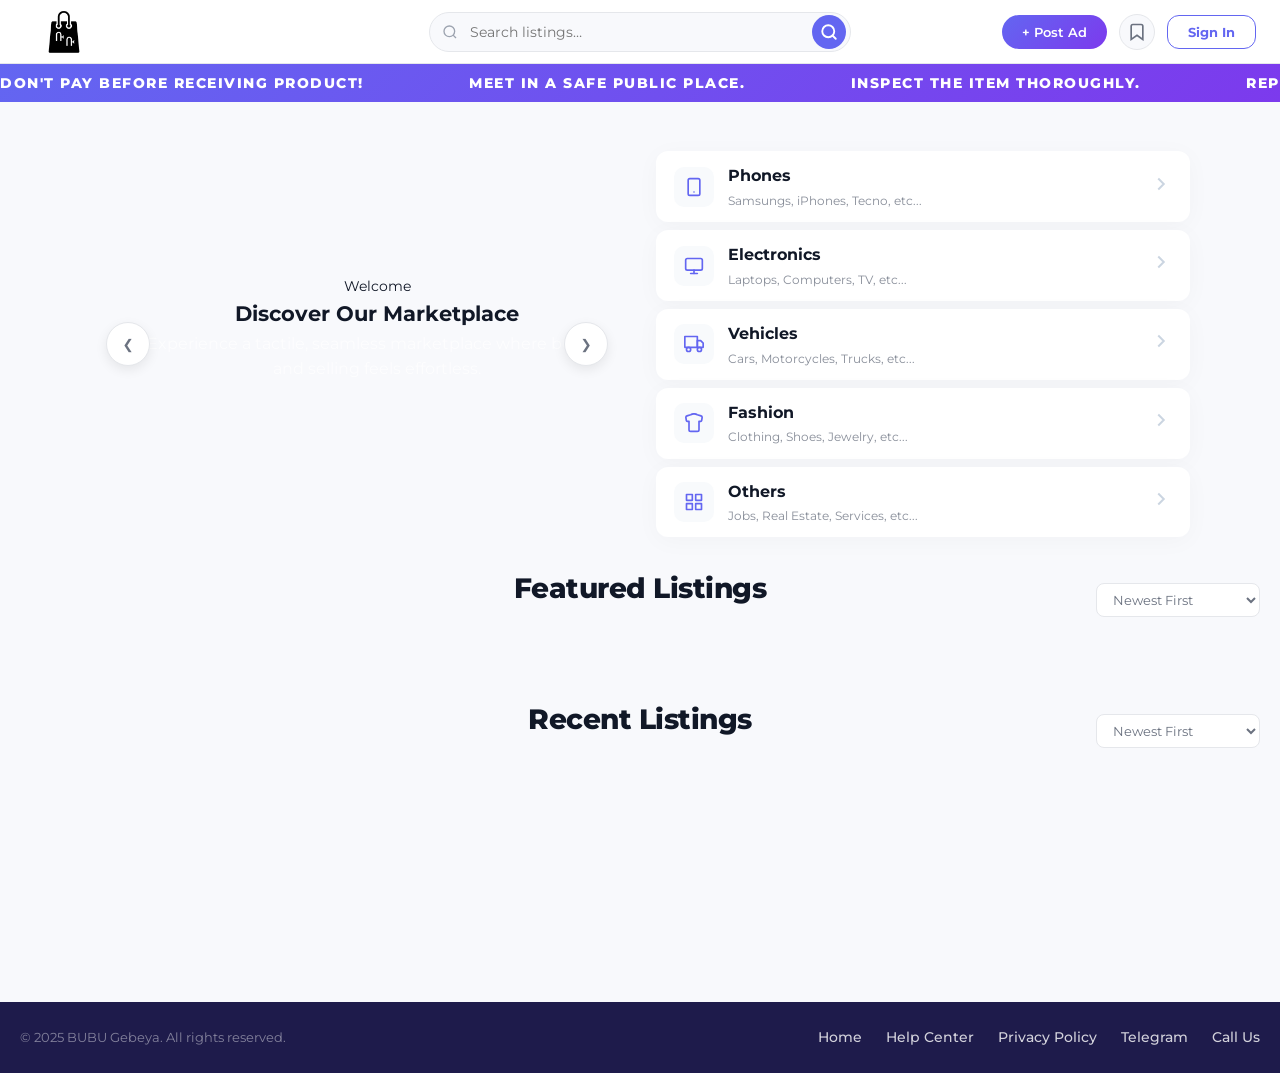
==== commit 17e228ae: "Admin Dashboard redesign, category-based listing management, and advanced filtering integration" ====
--- a/Marketplace/index.html
+++ b/Marketplace/index.html
@@ -75,8 +75,8 @@
           <path d="m21 21-4.35-4.35" />
         </svg>
       </span>
-      <input type="text" placeholder="Search listings…" id="navSearch" onkeydown="if(event.key==='Enter') doSearch()" />
-      <button class="btn-nav-search" onclick="doSearch()"
+      <input type="text" placeholder="Search listings…" id="navSearch" onkeyup="handleSearchInput(event, 'nav')" autocomplete="off" />
+      <button class="btn-nav-search" onclick="performSearch('nav')"
         style="display: flex; align-items: center; justify-content: center; padding: 8px;">
         <svg width="18" height="18" viewBox="0 0 24 24" fill="none" stroke="currentColor" stroke-width="2.5"
           stroke-linecap="round" stroke-linejoin="round">
@@ -91,7 +91,6 @@
         + <span>Post Ad</span>
       </button>
 
-      <!-- Hamburger Menu Button (Mobile Only) -->
       <button class="btn-menu" id="sideMenuBtn" onclick="toggleSideMenu()" title="Menu">
         <svg width="24" height="24" viewBox="0 0 24 24" fill="none" stroke="currentColor" stroke-width="2.5">
           <line x1="3" y1="12" x2="21" y2="12"></line>
@@ -150,22 +149,17 @@
         <!-- Search Bar at the Top -->
         <div style="margin-bottom: 32px; width: 100%; max-width: 680px; position: relative;">
           <div class="hero-search"
-            style="box-shadow: 0 12px 32px rgba(0,0,0,0.08); width:100%; display: flex; background: white; border-radius: 16px; overflow: hidden; border: 1.5px solid var(--border);">
-            <div style="display: flex; align-items: center; padding-left: 16px; color: var(--text-muted);">
-              <svg width="20" height="20" viewBox="0 0 24 24" fill="none" stroke="currentColor" stroke-width="2">
-                <circle cx="11" cy="11" r="8" />
-                <path d="m21 21-4.35-4.35" />
-              </svg>
-            </div>
+            style="box-shadow: 0 12px 32px rgba(0,0,0,0.08); width:100%; display: flex; background: white; border-radius: 16px; overflow: hidden; border: 1.5px solid var(--border); min-height: 56px;">
             <input type="text" placeholder="Search products, brands, etc..." id="heroSearch"
-              onkeydown="if(event.key==='Enter') doSearch()" onfocus="showRecentSearches()"
-              oninput="showRecentSearches()" onblur="setTimeout(hideRecentSearches, 200)"
-              style="background: transparent; border: none; padding: 14px 12px; font-size: 15px; flex: 1; outline: none;" />
-            <button onclick="doSearch()"
-              style="background: var(--primary); color: white; border: none; padding: 0 24px; font-weight: 700; font-size: 14px; cursor: pointer; transition: opacity 0.2s;">
+              style="flex: 1; padding: 0 20px; border: none; outline: none; font-size: 15px; color: var(--text-primary); background: transparent;"
+              onkeyup="handleSearchInput(event, 'hero')" autocomplete="off" />
+            <button onclick="performSearch('hero')" 
+              style="background: linear-gradient(135deg, var(--primary), var(--tertiary)); color: white; padding: 0 24px; border: none; font-weight: 700; cursor: pointer; transition: opacity 0.2s;">
               Search
             </button>
           </div>
+          <!-- Search Suggestions Dropdown -->
+          <div id="searchSuggestions" class="search-suggestions hidden"></div>
           <div id="recentSearchesDropdown" style="display:none; position:absolute; top:calc(100% + 6px); left:0; right:0; background:white;
                    border-radius:14px; box-shadow:0 8px 32px rgba(0,0,0,0.12); border:1.5px solid var(--border);
                    z-index:200; overflow:hidden; padding:8px;">
@@ -586,16 +580,15 @@
                 </div>
               </div>
               <div class="form-group">
-                <label class="form-label">Description <span>*</span></label>
+                <label class="form-label">Description (Optional)</label>
                 <textarea class="form-input form-textarea" id="postDesc"
-                  placeholder="Describe your item in detail — condition, features, reason for selling…"
-                  required></textarea>
-              </div>
-            </div>
-
-
-
-            <button type="button" class="btn-submit-ad" onclick="goToStep(2)">Continue to Details →</button>
+                  placeholder="Describe your item in detail — condition, features, reason for selling…"></textarea>
+              </div>
+            </div>
+
+
+
+            <button type="button" class="btn-submit-ad" onclick="goToStep(2)">Continue →</button>
           </div>
 
           <!-- Step 2: Specs -->
@@ -608,8 +601,7 @@
               <button type="button" onclick="goToStep(1)"
                 style="flex:1;padding:13px;border:1.5px solid var(--border);border-radius:var(--radius);font-weight:600;font-size:14px;color:var(--text-secondary);cursor:pointer">←
                 Back</button>
-              <button type="button" class="btn-submit-ad" style="flex:2" onclick="goToStep(3)">Continue to Photos
-                →</button>
+              <button type="button" class="btn-submit-ad" style="flex:2" onclick="goToStep(3)">Continue →</button>
             </div>
           </div>
 
@@ -630,8 +622,7 @@
               <button type="button" onclick="goToStep(2)"
                 style="flex:1;padding:13px;border:1.5px solid var(--border);border-radius:var(--radius);font-weight:600;font-size:14px;color:var(--text-secondary);cursor:pointer">←
                 Back</button>
-              <button type="button" class="btn-submit-ad" style="flex:2" onclick="goToStep(4)">Continue to Contact
-                →</button>
+              <button type="button" class="btn-submit-ad" style="flex:2" onclick="goToStep(4)">Continue →</button>
             </div>
           </div>
 
--- a/Marketplace/style.css
+++ b/Marketplace/style.css
@@ -203,6 +203,11 @@
   color: var(--text-muted);
 }
 
+/* SIDE MENU DRAWER (HIDDEN BY DEFAULT) */
+.side-menu-overlay, .side-menu {
+  display: none;
+}
+
 .btn-back-nav {
   display: inline-flex;
   align-items: center;
@@ -2799,8 +2804,10 @@
   }
 
   .hero-search button {
-    width: 100%;
-    padding: 14px;
+    width: 100% !important;
+    padding: 14px !important;
+    height: auto !important;
+    display: block !important;
   }
 
   .topnav-search {
@@ -2925,15 +2932,15 @@
 }
 
 .slider-btn {
-  width: 40px;
-  height: 40px;
+  width: 44px;
+  height: 44px;
   border-radius: 50%;
-  background: rgba(255, 255, 255, 0.8);
-  border: 1.5px solid var(--border);
+  background: white !important;
+  border: 1.5px solid var(--border) !important;
   display: flex;
   align-items: center;
   justify-content: center;
-  color: var(--text-secondary);
+  color: var(--text-secondary) !important;
   cursor: pointer;
   pointer-events: auto;
   transition: all 0.2s;
@@ -2941,9 +2948,10 @@
 }
 
 .slider-btn:hover {
-  background: var(--primary);
-  color: white;
-  border-color: var(--primary);
+  background: var(--primary) !important;
+  color: white !important;
+  border-color: var(--primary) !important;
+  transform: scale(1.1);
 }
 
 .dot {
@@ -3112,9 +3120,16 @@
     border-radius: 12px !important;
     background: #f1f5f9 !important;
     border: 1px solid #e2e8f0 !important;
+    opacity: 0 !important;
+    visibility: hidden !important;
+    transform: translateY(-10px) !important;
+    pointer-events: none !important;
+  }
+
+  .topnav-search.visible {
     opacity: 1 !important;
     visibility: visible !important;
-    transform: none !important;
+    transform: translateY(0) !important;
     pointer-events: all !important;
   }
 
@@ -3161,6 +3176,7 @@
 
   /* ── SIDE MENU DRAWER ────────────────────────────────────── */
   .side-menu-overlay {
+    display: block !important;
     position: fixed;
     inset: 0;
     background: rgba(0, 0, 0, 0.4);
@@ -3173,6 +3189,7 @@
   .side-menu-overlay.active { opacity: 1; visibility: visible; }
 
   .side-menu {
+    display: flex !important;
     position: fixed;
     top: 0;
     right: -280px;
@@ -3183,7 +3200,6 @@
     z-index: 2001;
     box-shadow: -4px 0 20px rgba(0,0,0,0.1);
     transition: right 0.3s cubic-bezier(0.4, 0, 0.2, 1);
-    display: flex;
     flex-direction: column;
   }
   .side-menu.active { right: 0; }
@@ -3261,7 +3277,28 @@
     margin-bottom: 12px !important;
   }
 
-  .hero-search { display: none !important; } /* Removed hero search per request */
+  .hero-search { 
+    display: flex !important;
+    width: 100% !important;
+    max-width: none !important;
+    margin-top: 20px !important;
+    height: 48px !important;
+    border-radius: 12px !important;
+    border: 1px solid #e2e8f0 !important;
+    background: white !important;
+    overflow: hidden !important;
+    box-shadow: 0 4px 12px rgba(0,0,0,0.05) !important;
+  }
+
+  .hero-search input {
+    height: 100% !important;
+    font-size: 14px !important;
+    padding: 0 16px !important;
+  }
+
+  .hero-search button {
+    display: none !important; /* On mobile, we usually don't need a text button in the input */
+  }
 
   /* ── FOOTER ─────────────────────────────────────────────── */
   footer { 
@@ -3673,6 +3710,68 @@
   footer { padding: 32px 14px !important; }
 }
 
+/* ============================================================
+   SEARCH SUGGESTIONS
+============================================================ */
+.search-suggestions {
+  position: absolute;
+  top: calc(100% + 8px);
+  left: 0;
+  right: 0;
+  background: white;
+  border-radius: 12px;
+  box-shadow: 0 10px 30px rgba(0,0,0,0.1);
+  border: 1px solid var(--border);
+  z-index: 1000;
+  max-height: 300px;
+  overflow-y: auto;
+  padding: 8px 0;
+}
+
+.side-menu, .side-menu-overlay {
+  display: none;
+}
+
+.search-suggestion-item {
+  padding: 10px 20px;
+  display: flex;
+  align-items: center;
+  gap: 12px;
+  cursor: pointer;
+  transition: background 0.2s;
+  font-size: 14px;
+  color: var(--text-primary);
+}
+
+.search-suggestion-item:hover {
+  background: #f8fafc;
+}
+
+.search-suggestion-item i {
+  color: var(--text-muted);
+  font-size: 14px;
+}
+
+.hidden {
+  display: none !important;
+}
+
+/* ── DESKTOP SPECIFIC ────────────────────────────────────── */
+@media (min-width: 769px) {
+  .hero-search {
+    display: none !important;
+  }
+  .btn-menu {
+    display: none !important;
+  }
+}
+
+@media (max-width: 768px) {
+  .hero-search {
+    display: flex !important;
+  }
+}
+
 /* ── EXTRA SMALL (≤ 380px) ──────────────────────────────── */
 @media (max-width: 380px) {
   .listings-grid {
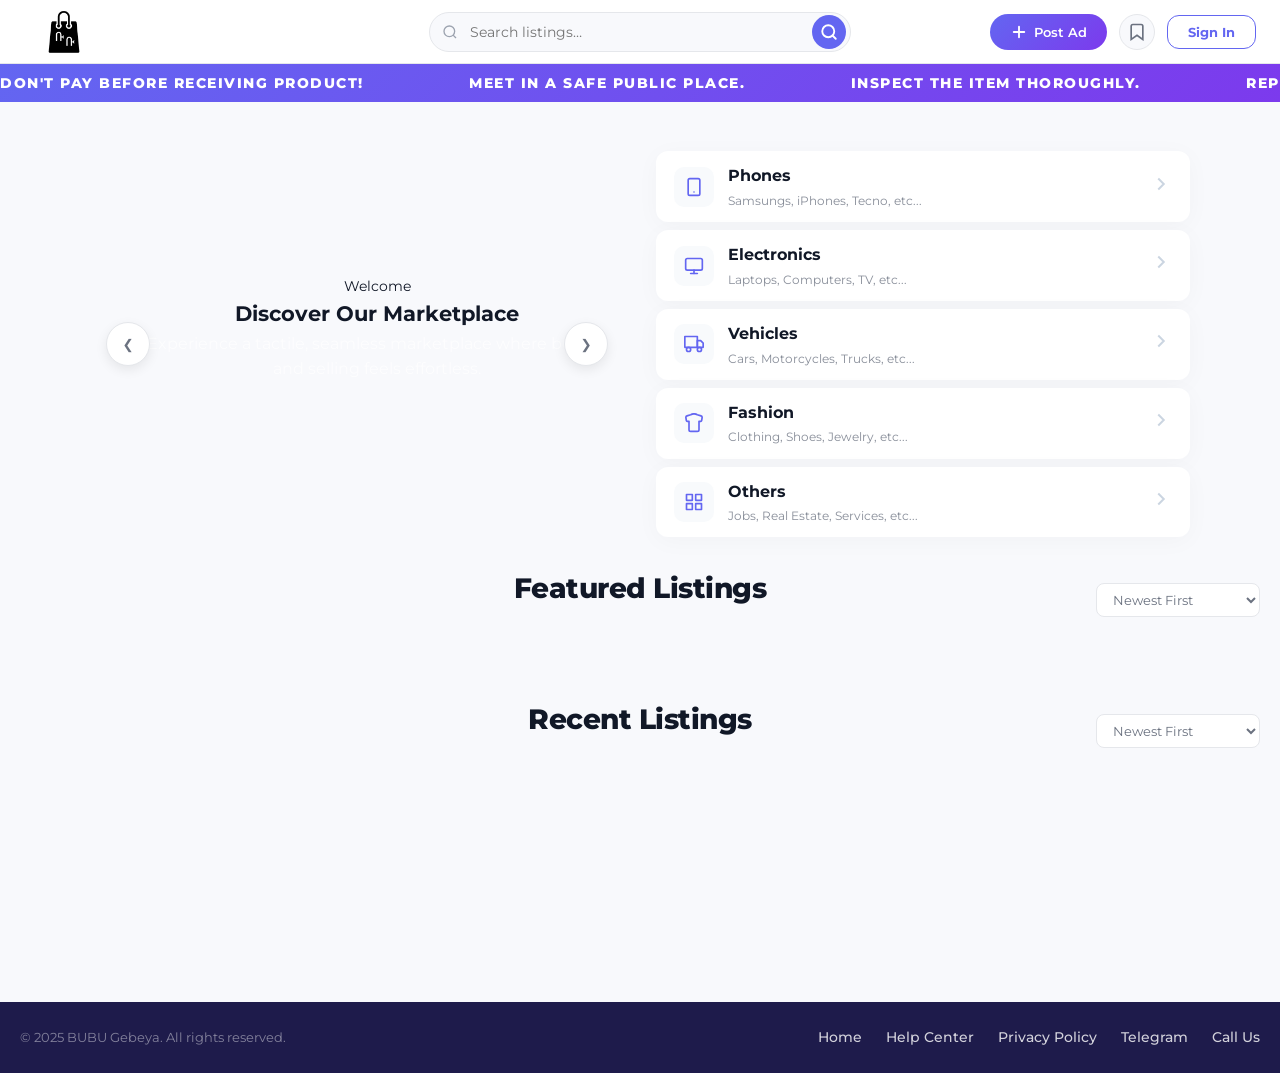
==== commit 0d398053: "Refine mobile navigation icons and fix search button visibility on mobile" ====
--- a/Marketplace/index.html
+++ b/Marketplace/index.html
@@ -87,8 +87,12 @@
     </div>
 
     <div class="topnav-actions">
-      <button class="btn-post-ad" onclick="navigate('post')">
-        + <span>Post Ad</span>
+      <button class="btn-post-ad" onclick="navigate('post')" style="display: flex; align-items: center; gap: 6px;">
+        <svg width="18" height="18" viewBox="0 0 24 24" fill="none" stroke="currentColor" stroke-width="2.5" stroke-linecap="round" stroke-linejoin="round">
+          <line x1="12" y1="5" x2="12" y2="19"></line>
+          <line x1="5" y1="12" x2="19" y2="12"></line>
+        </svg>
+        <span>Post Ad</span>
       </button>
 
       <button class="btn-menu" id="sideMenuBtn" onclick="toggleSideMenu()" title="Menu">
@@ -149,13 +153,17 @@
         <!-- Search Bar at the Top -->
         <div style="margin-bottom: 32px; width: 100%; max-width: 680px; position: relative;">
           <div class="hero-search"
-            style="box-shadow: 0 12px 32px rgba(0,0,0,0.08); width:100%; display: flex; background: white; border-radius: 16px; overflow: hidden; border: 1.5px solid var(--border); min-height: 56px;">
+            style="box-shadow: 0 12px 32px rgba(0,0,0,0.08); width:100%; display: flex; background: white; border-radius: 16px; border: 1.5px solid var(--border); min-height: 56px;">
             <input type="text" placeholder="Search products, brands, etc..." id="heroSearch"
               style="flex: 1; padding: 0 20px; border: none; outline: none; font-size: 15px; color: var(--text-primary); background: transparent;"
               onkeyup="handleSearchInput(event, 'hero')" autocomplete="off" />
             <button onclick="performSearch('hero')" 
-              style="background: linear-gradient(135deg, var(--primary), var(--tertiary)); color: white; padding: 0 24px; border: none; font-weight: 700; cursor: pointer; transition: opacity 0.2s;">
-              Search
+              style="background: linear-gradient(135deg, var(--primary), var(--tertiary)); color: white; padding: 0 20px; border: none; font-weight: 700; cursor: pointer; transition: all 0.2s; display: flex; align-items: center; justify-content: center; border-top-right-radius: 14px; border-bottom-right-radius: 14px;">
+              <svg width="20" height="20" viewBox="0 0 24 24" fill="none" stroke="currentColor" stroke-width="2.5" stroke-linecap="round" stroke-linejoin="round">
+                <circle cx="11" cy="11" r="8"></circle>
+                <line x1="21" y1="21" x2="16.65" y2="16.65"></line>
+              </svg>
+              <span class="search-btn-text" style="margin-left: 8px;">Search</span>
             </button>
           </div>
           <!-- Search Suggestions Dropdown -->
@@ -1342,26 +1350,50 @@
       <div class="topnav-logo" style="padding: 0;">
         <img src="BUBU LOGO.png" alt="BUBU" style="height: 48px; width:auto; border-radius: 6px;" />
       </div>
-      <button class="side-menu-close" onclick="toggleSideMenu()">✕</button>
+      <button class="side-menu-close" onclick="toggleSideMenu()" style="display: flex; align-items: center; justify-content: center; background: #f1f5f9; border-radius: 50%; width: 32px; height: 32px; border: none; cursor: pointer; color: var(--text-primary); transition: all 0.2s;">
+        <svg width="18" height="18" viewBox="0 0 24 24" fill="none" stroke="currentColor" stroke-width="2.5" stroke-linecap="round" stroke-linejoin="round">
+          <line x1="18" y1="6" x2="6" y2="18"></line>
+          <line x1="6" y1="6" x2="18" y2="18"></line>
+        </svg>
+      </button>
     </div>
     <div class="side-menu-body">
       <div class="side-menu-section">
         <div class="side-menu-item" onclick="navigate('home'); toggleSideMenu()">
-          <span class="side-menu-icon">🏠</span>
+          <span class="side-menu-icon">
+            <svg width="18" height="18" viewBox="0 0 24 24" fill="none" stroke="currentColor" stroke-width="2" stroke-linecap="round" stroke-linejoin="round">
+              <path d="M3 9l9-7 9 7v11a2 2 0 0 1-2 2H5a2 2 0 0 1-2-2z"></path>
+              <polyline points="9 22 9 12 15 12 15 22"></polyline>
+            </svg>
+          </span>
           <span>Home</span>
         </div>
         <div class="side-menu-item" onclick="navigate('favorites'); toggleSideMenu()">
-          <span class="side-menu-icon">🔖</span>
+          <span class="side-menu-icon">
+            <svg width="18" height="18" viewBox="0 0 24 24" fill="none" stroke="currentColor" stroke-width="2" stroke-linecap="round" stroke-linejoin="round">
+              <path d="M19 21l-7-5-7 5V5a2 2 0 0 1 2-2h10a2 2 0 0 1 2 2z"></path>
+            </svg>
+          </span>
           <span>Saved Listings</span>
         </div>
         <div class="side-menu-item" onclick="handleProfileClick(); toggleSideMenu()">
-          <span class="side-menu-icon">👤</span>
+          <span class="side-menu-icon">
+            <svg width="18" height="18" viewBox="0 0 24 24" fill="none" stroke="currentColor" stroke-width="2" stroke-linecap="round" stroke-linejoin="round">
+              <path d="M20 21v-2a4 4 0 0 0-4-4H8a4 4 0 0 0-4 4v2"></path>
+              <circle cx="12" cy="7" r="4"></circle>
+            </svg>
+          </span>
           <span>My Profile</span>
         </div>
       </div>
       <div class="side-menu-section">
         <div class="side-menu-item" onclick="navigate('post'); toggleSideMenu()">
-          <span class="side-menu-icon">➕</span>
+          <span class="side-menu-icon">
+            <svg width="18" height="18" viewBox="0 0 24 24" fill="none" stroke="currentColor" stroke-width="2.5" stroke-linecap="round" stroke-linejoin="round">
+              <line x1="12" y1="5" x2="12" y2="19"></line>
+              <line x1="5" y1="12" x2="19" y2="12"></line>
+            </svg>
+          </span>
           <span>Post an Ad</span>
         </div>
       </div>
--- a/Marketplace/style.css
+++ b/Marketplace/style.css
@@ -2791,23 +2791,8 @@
     padding: 40px 16px;
   }
 
-  .hero-search {
-    flex-wrap: wrap;
-    border-radius: var(--radius-lg);
-  }
-
-  .hero-search select {
-    border-left: none;
-    border-top: 1.5px solid var(--border);
-    width: 100%;
-    padding: 10px 16px;
-  }
-
-  .hero-search button {
-    width: 100% !important;
-    padding: 14px !important;
-    height: auto !important;
-    display: block !important;
+  .topnav-search {
+    display: none;
   }
 
   .topnav-search {
@@ -3249,9 +3234,16 @@
   .side-menu-item:active { background: #f1f5f9; }
 
   .side-menu-icon {
-    font-size: 20px;
+    display: flex;
+    align-items: center;
+    justify-content: center;
     width: 24px;
-    text-align: center;
+    height: 24px;
+    color: var(--text-secondary);
+    transition: color 0.2s;
+  }
+  .side-menu-item:hover .side-menu-icon {
+    color: var(--primary);
   }
 
   .side-menu-footer {
@@ -3297,7 +3289,12 @@
   }
 
   .hero-search button {
-    display: none !important; /* On mobile, we usually don't need a text button in the input */
+    display: flex !important;
+    padding: 0 16px !important;
+  }
+  
+  .search-btn-text {
+    display: none !important;
   }
 
   /* ── FOOTER ─────────────────────────────────────────────── */
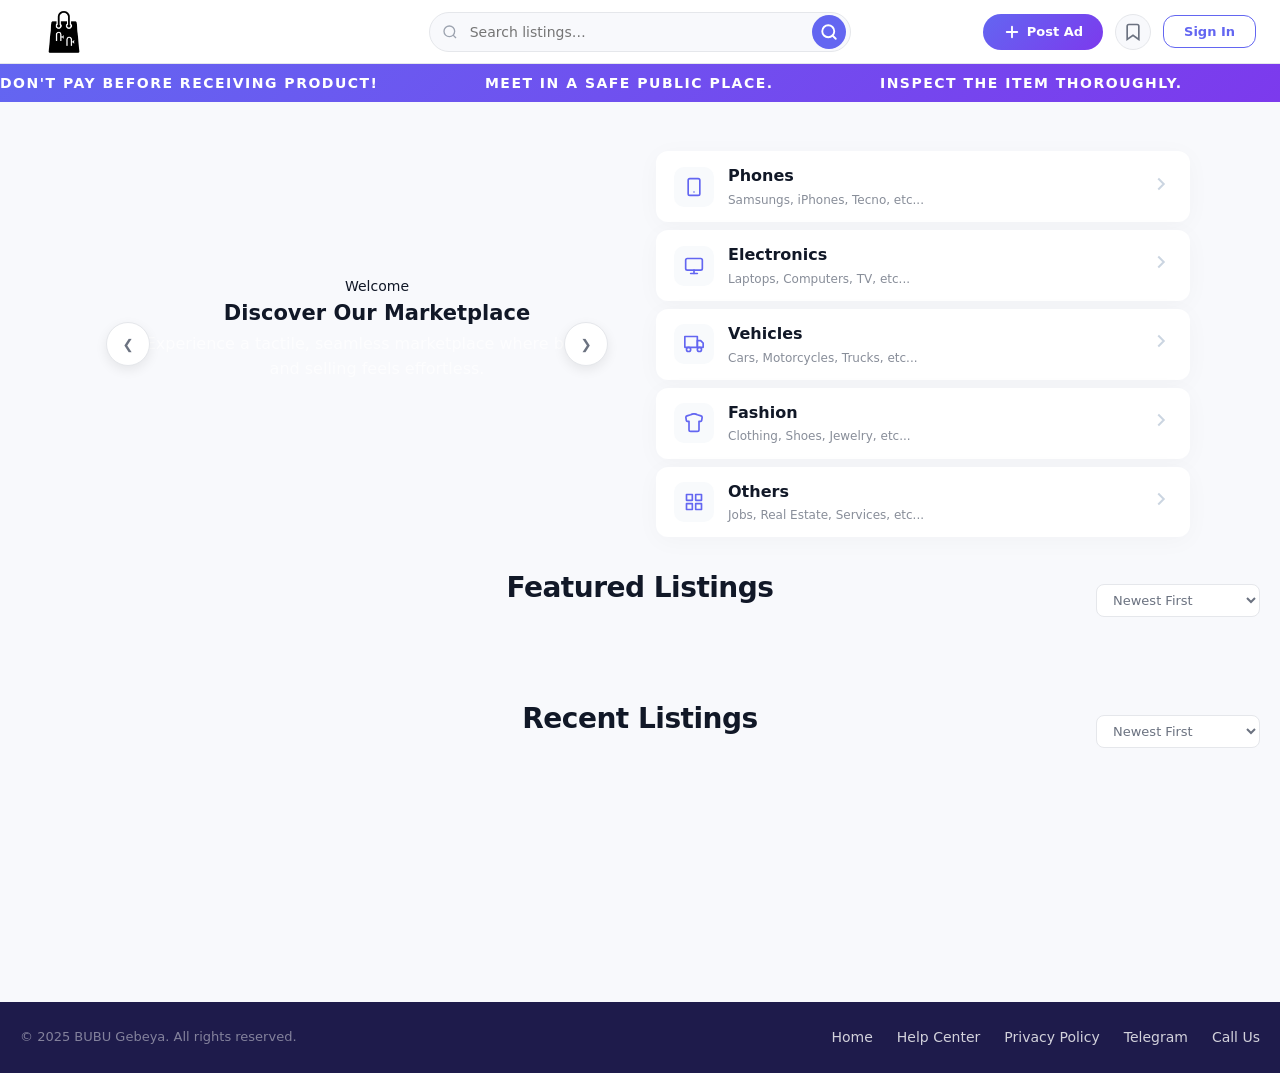
==== commit 1bc55be4: "Implement comprehensive security hardening: CSP, XSS protection, and Supabase RLS policies" ====
--- a/Marketplace/index.html
+++ b/Marketplace/index.html
@@ -15,6 +15,7 @@
   <link href="https://fonts.googleapis.com/css2?family=Montserrat:wght@300;400;500;600;700;800;900&display=swap"
     rel="stylesheet" />
   <link rel="stylesheet" href="style.css" />
+  <meta http-equiv="Content-Security-Policy" content="default-src 'self'; script-src 'self' https://accounts.google.com https://cdn.jsdelivr.net https://unpkg.com 'unsafe-inline'; style-src 'self' https://fonts.googleapis.com 'unsafe-inline'; font-src 'self' https://fonts.gstatic.com; img-src 'self' data: https://vkkktccqcphvppeopvmu.supabase.co; connect-src 'self' https://vkkktccqcphvppeopvmu.supabase.co https://accounts.google.com; frame-src https://accounts.google.com;">
   <script src="https://accounts.google.com/gsi/client" async defer></script>
   <script src="https://cdn.jsdelivr.net/npm/@supabase/supabase-js@2"></script>
   <script src="supabase.js"></script>
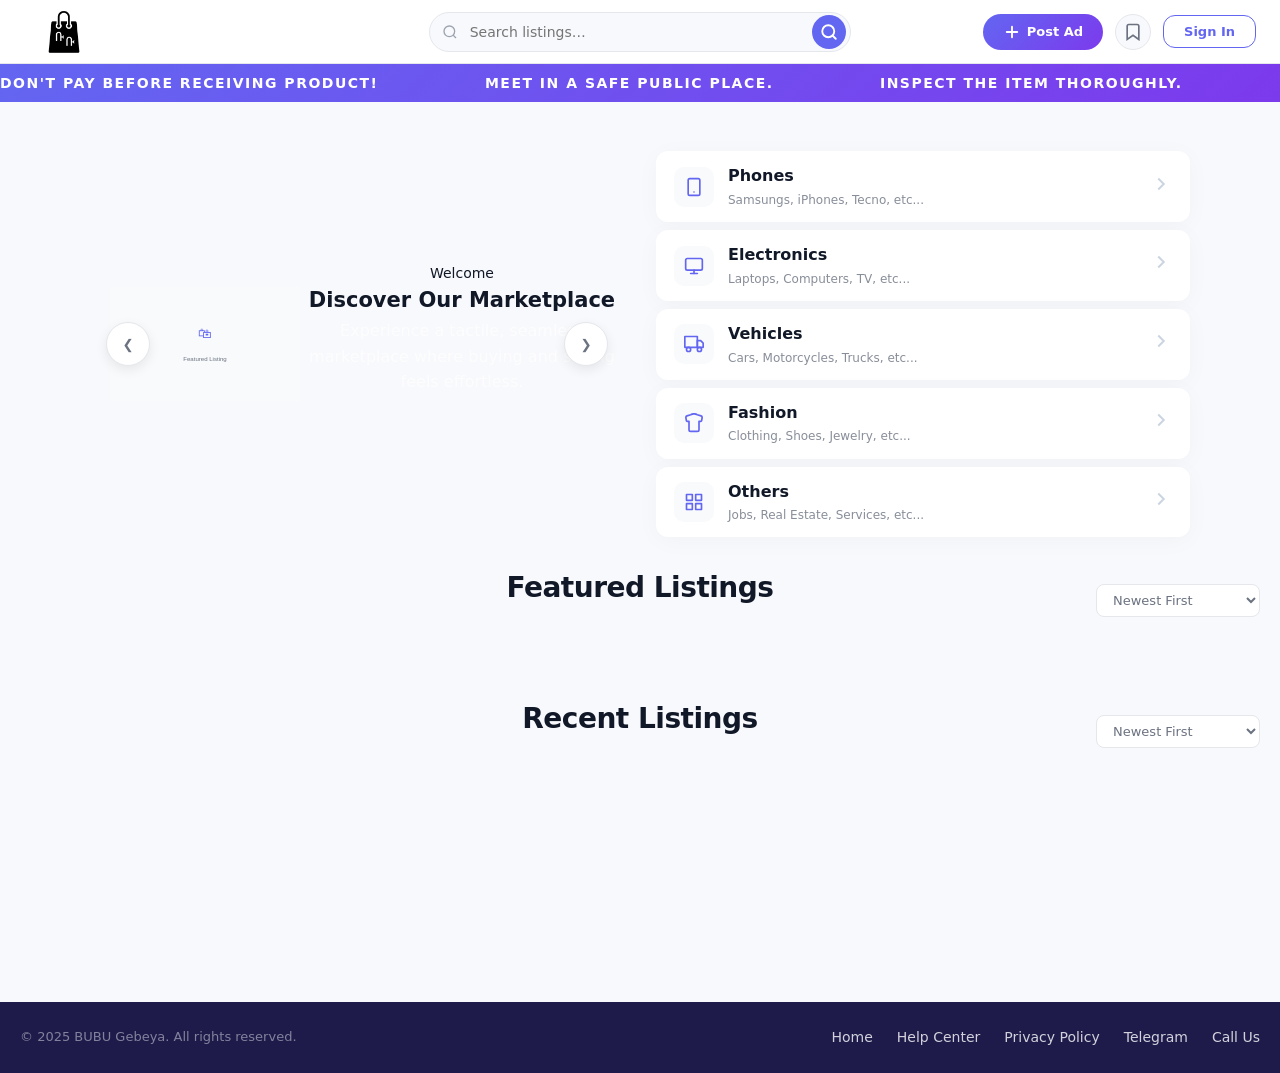
==== commit 480b12bd: "Security fixes: admin auth gate, XSS sanitization, console.log guard, noopener links" ====
--- a/Marketplace/index.html
+++ b/Marketplace/index.html
@@ -185,7 +185,7 @@
               <div class="slide">
                 <div class="slide-image"
                   style="background: #f8fafc; display: flex; align-items: center; justify-content: center;">
-                  <img src="https://via.placeholder.com/400x300/f8fafc/6366f1?text=Featured+Listing"
+                  <img src="data:image/svg+xml,%3Csvg xmlns='http://www.w3.org/2000/svg' width='400' height='300'%3E%3Crect fill='%23f8fafc' width='400' height='300'/%3E%3Ctext x='50%25' y='45%25' text-anchor='middle' fill='%236366f1' font-size='36' font-family='sans-serif'%3E🛍%3C/text%3E%3Ctext x='50%25' y='65%25' text-anchor='middle' fill='%236b7280' font-size='16' font-family='sans-serif'%3EFeatured Listing%3C/text%3E%3C/svg%3E"
                     style="width: 80%; height: 80%; object-fit: contain;">
                 </div>
                 <div class="slide-content">
@@ -963,7 +963,7 @@
         <h3 style="margin-top: 24px; margin-bottom: 12px; color: var(--primary);">15. CONTACT & LEGAL NOTICES</h3>
         <p>For formal privacy inquiries, data subject requests, or legal notices, contact:</p>
         <p style="margin-top: 8px;"><strong>Support Email:</strong> support@bubugebeya.com</p>
-        <p><strong>Telegram:</strong> <a href="https://t.me/bubu_gebeya" style="color:var(--primary)">@bubu_gebeya</a>
+        <p><strong>Telegram:</strong> <a href="https://t.me/bubu_gebeya" target="_blank" rel="noopener noreferrer" style="color:var(--primary)">@bubu_gebeya</a>
         </p>
         <p><strong>Phone:</strong> +251 912345678</p>
         <p><strong>Operating Region:</strong> Arba Minch, SNNPR, Ethiopia</p>
@@ -990,7 +990,7 @@
         <li><a href="#" onclick="navigate('home');return false">Home</a></li>
         <li><a href="#" onclick="showToast('Help Center coming soon!', 'info');return false">Help Center</a></li>
         <li><a href="#" onclick="navigate('privacy');return false">Privacy Policy</a></li>
-        <li><a href="https://t.me/bubu_gebeya" target="_blank">Telegram</a></li>
+        <li><a href="https://t.me/bubu_gebeya" target="_blank" rel="noopener noreferrer">Telegram</a></li>
         <li><a href="tel:+251912345678">Call Us</a></li>
       </ul>
     </div>
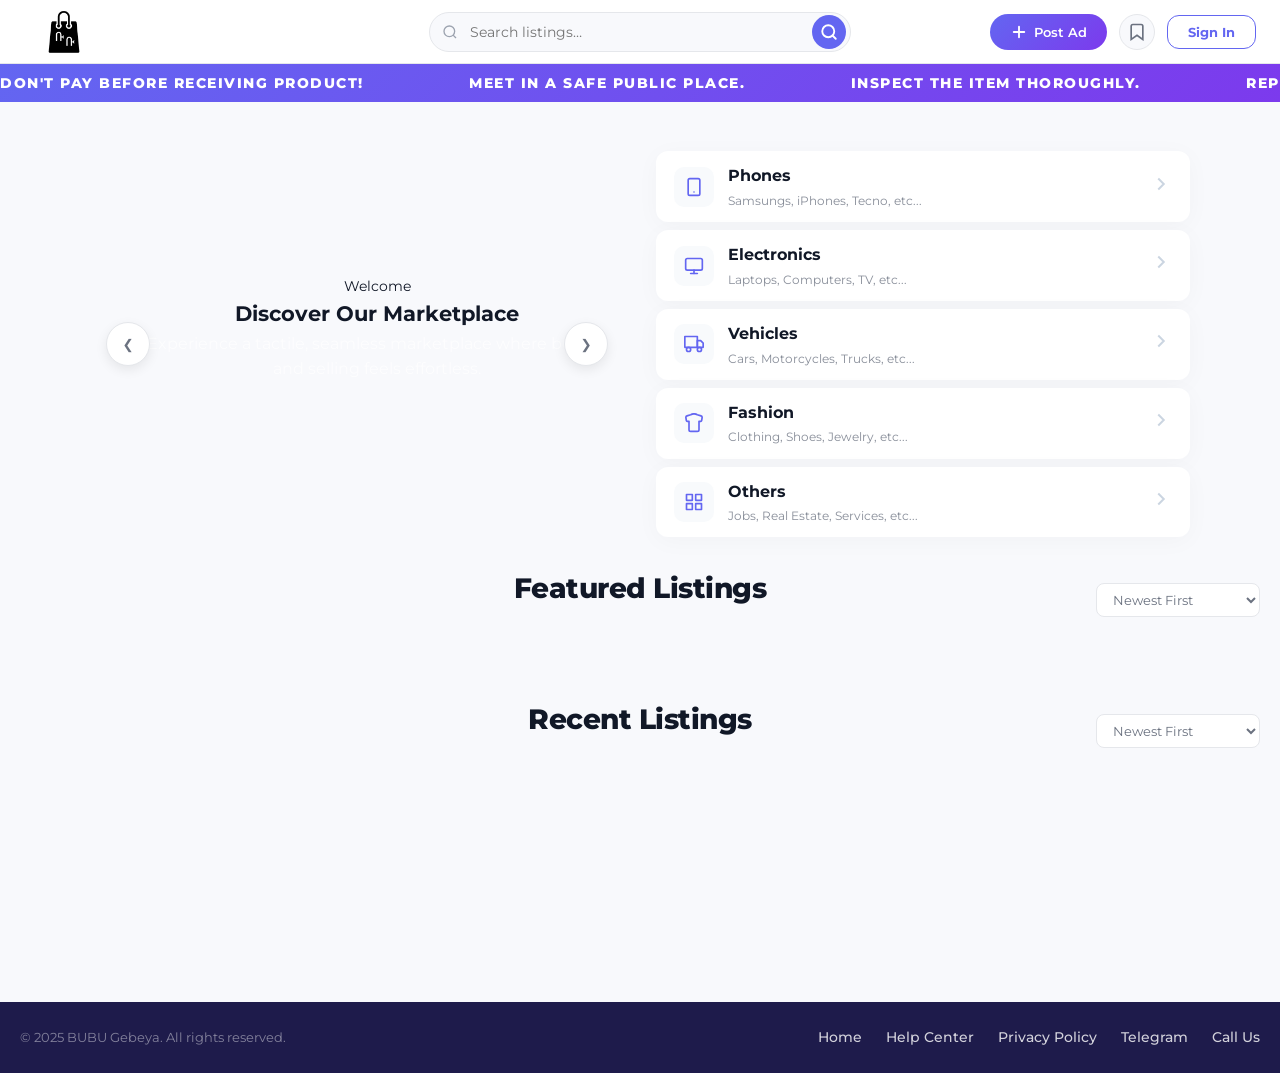
==== commit f28cb682: "Refine Marketplace UI, update Admin console, and stabilize state logic" ====
--- a/Marketplace/index.html
+++ b/Marketplace/index.html
@@ -5,9 +5,7 @@
   <meta charset="UTF-8" />
   <meta name="viewport" content="width=device-width, initial-scale=1.0" />
   <title>BUBU Gebeya</title>
-  <link rel="icon" href="BUBU LOGO.png" type="image/png" sizes="192x192" />
-  <link rel="shortcut icon" href="BUBU LOGO.png" type="image/png" sizes="192x192" />
-  <link rel="apple-touch-icon" href="BUBU LOGO.png" sizes="180x180" />
+  <link rel="icon" href="data:image/svg+xml,%3Csvg xmlns='http://www.w3.org/2000/svg' viewBox='0 0 24 24' fill='%236366f1'%3E%3Cpath d='M18 6h-2c0-2.21-1.79-4-4-4S8 3.79 8 6H6c-1.1 0-2 .9-2 2v12c0 1.1.9 2 2 2h12c1.1 0 2-.9 2-2V8c0-1.1-.9-2-2-2zm-6-2c1.1 0 2 .9 2 2h-4c0-1.1.9-2 2-2zm6 16H6V8h2v2c0 .55.45 1 1 1s1-.45 1-1V8h4v2c0 .55.45 1 1 1s1-.45 1-1V8h2v12z'/%3E%3C/svg%3E" type="image/svg+xml" />
   <meta name="description"
     content="BUBU Gebeya — Ethiopia's fastest growing local classifieds marketplace. Buy, sell, and connect with millions of Ethiopians." />
   <link rel="preconnect" href="https://fonts.googleapis.com" />
@@ -15,7 +13,7 @@
   <link href="https://fonts.googleapis.com/css2?family=Montserrat:wght@300;400;500;600;700;800;900&display=swap"
     rel="stylesheet" />
   <link rel="stylesheet" href="style.css" />
-  <meta http-equiv="Content-Security-Policy" content="default-src 'self'; script-src 'self' https://accounts.google.com https://cdn.jsdelivr.net https://unpkg.com 'unsafe-inline'; style-src 'self' https://fonts.googleapis.com 'unsafe-inline'; font-src 'self' https://fonts.gstatic.com; img-src 'self' data: https://vkkktccqcphvppeopvmu.supabase.co; connect-src 'self' https://vkkktccqcphvppeopvmu.supabase.co https://accounts.google.com; frame-src https://accounts.google.com;">
+  <!-- <meta http-equiv="Content-Security-Policy" content="default-src 'self'; script-src 'self' https://accounts.google.com https://cdn.jsdelivr.net https://unpkg.com 'unsafe-inline' 'unsafe-eval'; style-src 'self' https://fonts.googleapis.com 'unsafe-inline'; font-src 'self' https://fonts.gstatic.com; img-src 'self' data: https://vkkktccqcphvppeopvmu.supabase.co https://via.placeholder.com; connect-src 'self' https://vkkktccqcphvppeopvmu.supabase.co wss://vkkktccqcphvppeopvmu.supabase.co ws://127.0.0.1:* ws://localhost:* http://127.0.0.1:* http://localhost:* https://accounts.google.com; frame-src https://accounts.google.com 'none';"> -->
   <script src="https://accounts.google.com/gsi/client" async defer></script>
   <script src="https://cdn.jsdelivr.net/npm/@supabase/supabase-js@2"></script>
   <script src="supabase.js"></script>
@@ -185,7 +183,7 @@
               <div class="slide">
                 <div class="slide-image"
                   style="background: #f8fafc; display: flex; align-items: center; justify-content: center;">
-                  <img src="data:image/svg+xml,%3Csvg xmlns='http://www.w3.org/2000/svg' width='400' height='300'%3E%3Crect fill='%23f8fafc' width='400' height='300'/%3E%3Ctext x='50%25' y='45%25' text-anchor='middle' fill='%236366f1' font-size='36' font-family='sans-serif'%3E🛍%3C/text%3E%3Ctext x='50%25' y='65%25' text-anchor='middle' fill='%236b7280' font-size='16' font-family='sans-serif'%3EFeatured Listing%3C/text%3E%3C/svg%3E"
+                  <img src="https://via.placeholder.com/400x300/f8fafc/6366f1?text=Featured+Listing"
                     style="width: 80%; height: 80%; object-fit: contain;">
                 </div>
                 <div class="slide-content">
@@ -963,7 +961,7 @@
         <h3 style="margin-top: 24px; margin-bottom: 12px; color: var(--primary);">15. CONTACT & LEGAL NOTICES</h3>
         <p>For formal privacy inquiries, data subject requests, or legal notices, contact:</p>
         <p style="margin-top: 8px;"><strong>Support Email:</strong> support@bubugebeya.com</p>
-        <p><strong>Telegram:</strong> <a href="https://t.me/bubu_gebeya" target="_blank" rel="noopener noreferrer" style="color:var(--primary)">@bubu_gebeya</a>
+        <p><strong>Telegram:</strong> <a href="https://t.me/bubu_gebeya" style="color:var(--primary)">@bubu_gebeya</a>
         </p>
         <p><strong>Phone:</strong> +251 912345678</p>
         <p><strong>Operating Region:</strong> Arba Minch, SNNPR, Ethiopia</p>
@@ -990,7 +988,7 @@
         <li><a href="#" onclick="navigate('home');return false">Home</a></li>
         <li><a href="#" onclick="showToast('Help Center coming soon!', 'info');return false">Help Center</a></li>
         <li><a href="#" onclick="navigate('privacy');return false">Privacy Policy</a></li>
-        <li><a href="https://t.me/bubu_gebeya" target="_blank" rel="noopener noreferrer">Telegram</a></li>
+        <li><a href="https://t.me/bubu_gebeya" target="_blank">Telegram</a></li>
         <li><a href="tel:+251912345678">Call Us</a></li>
       </ul>
     </div>
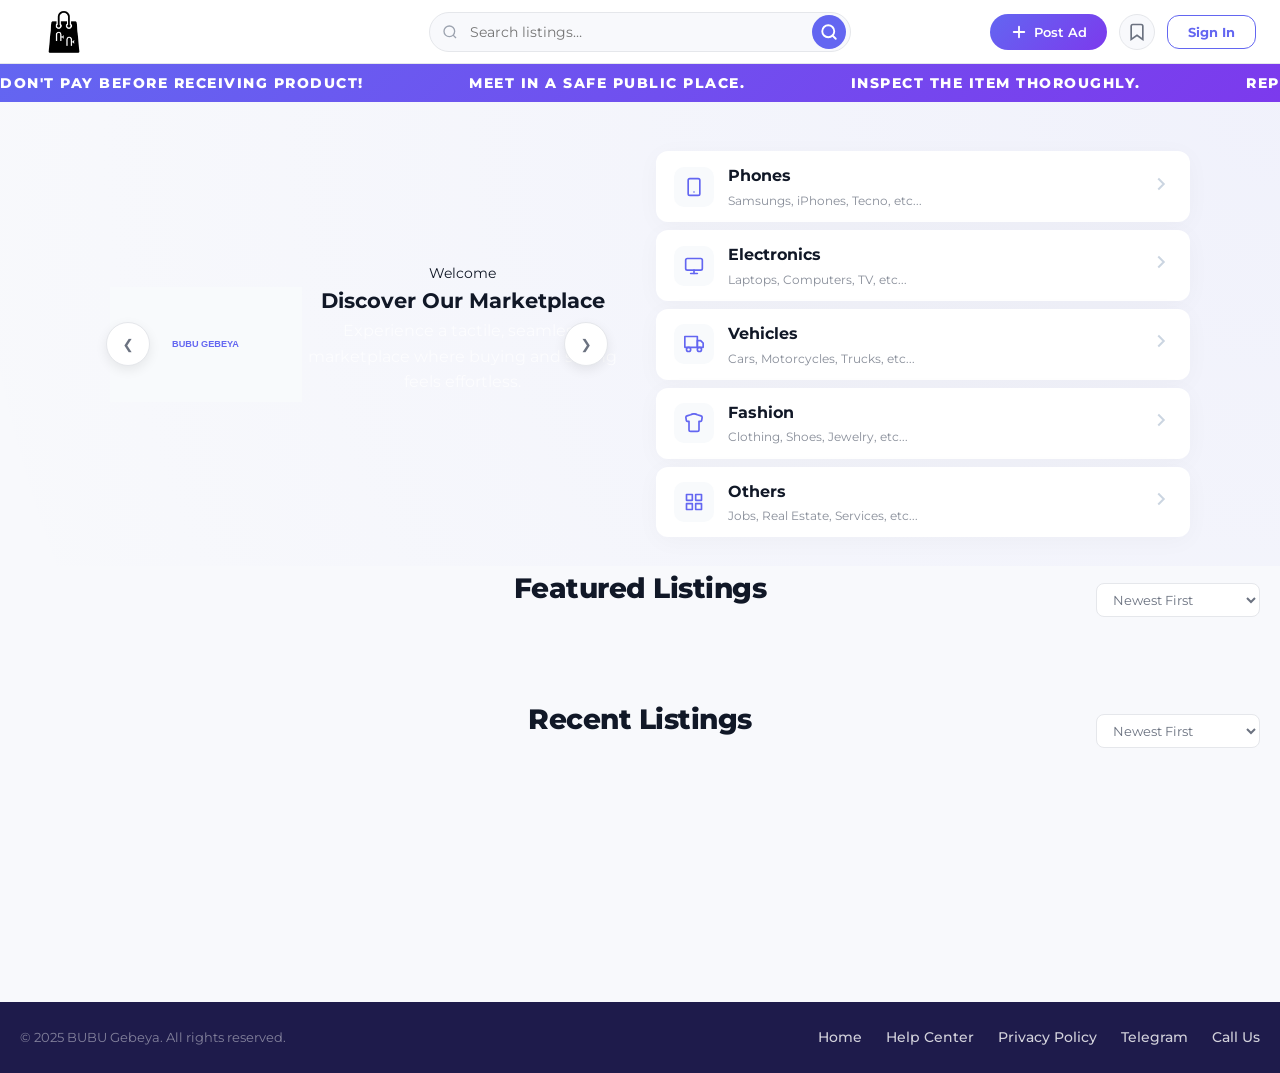
==== commit 69d797b8: "feat: implement image cropping hardening, admin bulk delete, and sticky glassmorphism headers" ====
--- a/Marketplace/index.html
+++ b/Marketplace/index.html
@@ -13,7 +13,9 @@
   <link href="https://fonts.googleapis.com/css2?family=Montserrat:wght@300;400;500;600;700;800;900&display=swap"
     rel="stylesheet" />
   <link rel="stylesheet" href="style.css" />
+  <link rel="stylesheet" href="https://cdnjs.cloudflare.com/ajax/libs/cropperjs/1.5.13/cropper.min.css">
   <!-- <meta http-equiv="Content-Security-Policy" content="default-src 'self'; script-src 'self' https://accounts.google.com https://cdn.jsdelivr.net https://unpkg.com 'unsafe-inline' 'unsafe-eval'; style-src 'self' https://fonts.googleapis.com 'unsafe-inline'; font-src 'self' https://fonts.gstatic.com; img-src 'self' data: https://vkkktccqcphvppeopvmu.supabase.co https://via.placeholder.com; connect-src 'self' https://vkkktccqcphvppeopvmu.supabase.co wss://vkkktccqcphvppeopvmu.supabase.co ws://127.0.0.1:* ws://localhost:* http://127.0.0.1:* http://localhost:* https://accounts.google.com; frame-src https://accounts.google.com 'none';"> -->
+  <script src="https://cdnjs.cloudflare.com/ajax/libs/cropperjs/1.5.13/cropper.min.js"></script>
   <script src="https://accounts.google.com/gsi/client" async defer></script>
   <script src="https://cdn.jsdelivr.net/npm/@supabase/supabase-js@2"></script>
   <script src="supabase.js"></script>
@@ -183,7 +185,7 @@
               <div class="slide">
                 <div class="slide-image"
                   style="background: #f8fafc; display: flex; align-items: center; justify-content: center;">
-                  <img src="https://via.placeholder.com/400x300/f8fafc/6366f1?text=Featured+Listing"
+                  <img src="data:image/svg+xml,%3Csvg xmlns='http://www.w3.org/2000/svg' width='400' height='300' viewBox='0 0 400 300'%3E%3Crect width='400' height='300' fill='%23f8fafc'/%3E%3Ctext x='50%25' y='50%25' dominant-baseline='middle' text-anchor='middle' font-family='Montserrat, sans-serif' font-size='24' fill='%236366f1' font-weight='800'%3EBUBU GEBEYA%3C/text%3E%3C/svg%3E"
                     style="width: 80%; height: 80%; object-fit: contain;">
                 </div>
                 <div class="slide-content">
@@ -711,47 +713,52 @@
               </div>
 
               <div class="profile-info-list">
-                <div class="profile-info-item" title="Email">
-                  <span>Email:</span> <span id="profileEmailDisplay">example@gmail.com</span>
-                </div>
-                <div class="profile-info-item" title="Phone">
-                  <span>Phone:</span> <span id="profilePhoneDisplay">+251 912 345 678</span>
-                </div>
-                <div class="profile-info-item" title="Telegram">
-                  <span>Telegram:</span> <span id="profileTelegramDisplay">@username</span>
-                </div>
-                <div id="profileVerificationStatus">
+                <div class="profile-info-item">
+                  <div class="profile-info-label">Email Address</div>
+                  <div class="profile-info-value" id="profileEmailDisplay">example@gmail.com</div>
+                </div>
+                <div class="profile-info-item">
+                  <div class="profile-info-label">Phone Number</div>
+                  <div class="profile-info-value" id="profilePhoneDisplay">+251 912 345 678</div>
+                </div>
+                <div class="profile-info-item">
+                  <div class="profile-info-label">Telegram</div>
+                  <div class="profile-info-value" id="profileTelegramDisplay">@username</div>
+                </div>
+              </div>
+              
+              <div id="profileVerificationStatus" style="margin-bottom: 16px;">
                   <!-- Dynamic verification badge injected here -->
-                </div>
-              </div>
-
-              <div class="profile-bio" id="profileBioDisplay"
-                style="margin-top:8px; font-size:13px; line-height:1.4; color:var(--text-secondary); text-align:center; background:var(--bg); padding:8px; border-radius:12px; border:1px dashed var(--border); font-style:italic">
-                No bio set yet. Tell others a bit about yourself!
+              </div>
+
+              <div style="margin-bottom: 16px;">
+                <div class="profile-info-label" style="margin-bottom: 4px;">Biography</div>
+                <div class="profile-bio" id="profileBioDisplay"
+                  style="font-size:13px; line-height:1.5; color:var(--text-secondary); background:var(--bg); padding:12px; border-radius:12px; border:1px solid var(--border-light); font-style:italic; position:relative; overflow:hidden;">
+                  No bio set yet. Tell others a bit about yourself!
+                </div>
               </div>
 
               <!-- Action Buttons Group -->
-              <div style="margin-top:8px; display:flex; flex-direction:column; gap:6px;">
+              <div style="display:flex; flex-direction:column; gap:6px;">
                 <button class="btn-edit-profile" onclick="openModal('editProfileModal')"
-                  style="width:100%; padding:8px; border-radius:12px; font-weight:700; font-size:14px;">Edit
-                  Profile</button>
+                  style="width:100%; padding:10px; border-radius:12px; font-weight:700; font-size:13px; background:var(--primary); color:white; border:none; box-shadow: 0 2px 8px rgba(99, 102, 241, 0.15);">
+                  Edit Profile
+                </button>
+                
                 <div style="display:grid; grid-template-columns:1fr 1fr; gap:6px;">
                   <button onclick="navigate('post')"
-                    style="padding:8px; border-radius:12px; font-weight:700; font-size:13px; background:white; color:var(--primary); border:2px solid var(--primary); cursor:pointer; font-family:var(--font); transition:all 0.2s;"
-                    onmouseover="this.style.background='var(--primary-light)'"
-                    onmouseout="this.style.background='white'">
+                    style="padding:10px; border-radius:12px; font-weight:700; font-size:13px; background:white; color:var(--primary); border:1.5px solid var(--primary); cursor:pointer; font-family:var(--font); transition:all 0.2s;">
                     Post Ad
                   </button>
                   <button onclick="openLogoutConfirm()"
-                    style="padding:8px; border-radius:12px; font-weight:700; font-size:13px; background:white; color:var(--danger); border:2px solid var(--danger); cursor:pointer; font-family:var(--font); transition:all 0.2s;"
-                    onmouseover="this.style.background='#fff1f2'" onmouseout="this.style.background='white'">
+                    style="padding:10px; border-radius:12px; font-weight:700; font-size:13px; background:white; color:var(--danger); border:1.5px solid var(--danger); cursor:pointer; font-family:var(--font); transition:all 0.2s;">
                     Logout
                   </button>
                 </div>
+                
                 <button onclick="openDeleteAccountModal()"
-                  style="width:100%; padding:8px; border-radius:12px; font-weight:700; font-size:13px; background:white; color:#991b1b; border:2px solid #991b1b; cursor:pointer; font-family:var(--font); transition:all 0.2s; opacity: 0.8;"
-                  onmouseover="this.style.background='#fef2f2'; this.style.opacity='1'"
-                  onmouseout="this.style.background='white'; this.style.opacity='0.8'">
+                  style="width:100%; padding:8px; border-radius:12px; font-weight:700; font-size:12px; background:transparent; color:#991b1b; border:1px solid rgba(153, 27, 27, 0.15); cursor:pointer; font-family:var(--font); transition:all 0.2s;">
                   Delete Account
                 </button>
               </div>
@@ -1401,6 +1408,26 @@
       <p>© 2025 BUBU Gebeya</p>
     </div>
   </div>
+
+  <!-- IMAGE CROP MODAL -->
+  <div id="cropModal" class="modal-overlay">
+    <div class="modal-content" style="max-width: 540px; width: 100%; padding: 0; overflow: hidden; border-radius: 20px;">
+      <div style="padding: 14px 20px; border-bottom: 1px solid var(--border); display: flex; justify-content: space-between; align-items: center;">
+        <h3 style="margin:0; font-size:17px; font-weight:800;">✂️ Crop Your Photo</h3>
+        <button onclick="closeModal('cropModal')" style="background:none; border:none; font-size:22px; cursor:pointer; color: var(--text-secondary); line-height:1;">×</button>
+      </div>
+
+      <!-- FIXED-SIZE crop area — Cropper.js is constrained inside this box -->
+      <div style="width: 100%; height: 420px; background: #111; overflow: hidden; position: relative;">
+        <img id="imageToCrop" style="display: block; max-width: 100%; max-height: 100%;">
+      </div>
+
+      <div style="padding: 14px 20px; display: flex; gap: 12px; justify-content: flex-end; background: var(--bg);">
+        <button onclick="closeModal('cropModal')" class="btn-secondary" style="width:auto; padding: 10px 20px;">Cancel</button>
+        <button id="applyCropBtn" onclick="applyCrop()" class="btn-primary" style="width:auto; padding: 10px 24px;">✂️ Apply Crop</button>
+      </div>
+    </div>
+  </div>
 </body>
 
 </html>
--- a/Marketplace/style.css
+++ b/Marketplace/style.css
@@ -478,8 +478,8 @@
   content: '';
   position: absolute;
   inset: 0;
-  background: url('/images/hero-bg.jpg') center/cover;
-  opacity: .08;
+  background: radial-gradient(circle at top right, rgba(99, 102, 241, 0.1), transparent);
+  opacity: .5;
 }
 
 .hero-content {
@@ -1740,65 +1740,79 @@
 ============================================================ */
 .profile-layout {
   display: grid;
-  grid-template-columns: 280px 1fr;
-  gap: 20px;
-  padding: 16px 0 48px;
+  grid-template-columns: 320px 1fr;
+  gap: 32px;
+  padding: 32px 0 64px;
   align-items: start;
 }
 
 .profile-card {
   background: var(--bg-card);
-  border: 1.5px solid var(--border);
-  border-radius: var(--radius-lg);
+  border: 1px solid var(--border);
+  border-radius: var(--radius-xl);
   overflow: hidden;
-  box-shadow: var(--shadow-sm);
+  box-shadow: var(--shadow-lg);
+  display: flex;
+  flex-direction: column;
+  height: 100%; /* Ensure it fills container if needed */
 }
 
 .profile-card-cover {
-  height: 40px; /* Reduced from 60px */
+  height: 60px;
   background: linear-gradient(135deg, var(--primary), var(--tertiary));
+  position: relative;
 }
 
 .profile-card-body {
-  padding: 0 16px 16px;
+  padding: 0 24px 24px;
+  display: flex;
+  flex-direction: column;
+  flex: 1;
 }
 
 .profile-avatar-wrap {
-  margin-top: -36px; /* Half of avatar height to overlap cover */
-  margin-bottom: 8px;
+  margin-top: -40px;
+  margin-bottom: 12px;
   display: flex;
   flex-direction: column;
   align-items: center;
+  position: relative;
+  z-index: 2;
 }
 
 .profile-avatar, #profileAvatarDisplay {
-  width: 72px;
-  height: 72px;
-  border-radius: 50%;
-  background: linear-gradient(135deg, var(--primary-dark), var(--tertiary));
+  width: 80px;
+  height: 80px;
+  border-radius: 24px;
+  background: linear-gradient(135deg, var(--primary), var(--tertiary));
   display: flex;
   align-items: center;
   justify-content: center;
-  font-size: 28px;
-  font-weight: 700;
+  font-size: 48px;
+  font-weight: 800;
   color: white;
-  border: 3px solid var(--bg-card);
-  box-shadow: var(--shadow-sm);
+  border: 6px solid var(--bg-card);
+  box-shadow: 0 10px 25px rgba(99, 102, 241, 0.2);
   object-fit: cover;
+  transition: all 0.3s cubic-bezier(0.4, 0, 0.2, 1);
+}
+
+.profile-avatar:hover {
+  transform: scale(1.08) rotate(2deg);
+  box-shadow: 0 15px 35px rgba(99, 102, 241, 0.3);
 }
 
 .profile-info-header {
   text-align: center;
-  padding-bottom: 12px;
-  border-bottom: 1px solid var(--border-light);
-  margin-bottom: 12px;
+  margin-bottom: 16px;
 }
 
 .profile-name {
-  font-size: 18px;
-  font-weight: 800;
+  font-size: 24px;
+  font-weight: 900;
   color: var(--text-primary);
-  margin-top: 4px;
+  letter-spacing: -0.5px;
+  margin-bottom: 4px;
 }
 
 .profile-joined {
@@ -1829,9 +1843,10 @@
 }
 
 .profile-joined {
-  font-size: 14px;
-  color: var(--text-muted);
-  margin-bottom: 0;
+  font-size: 13px;
+  color: var(--text-secondary);
+  font-weight: 500;
+  opacity: 0.8;
 }
 
 .profile-stats {
@@ -1859,15 +1874,32 @@
   display: flex;
   flex-direction: column;
   gap: 8px;
+  margin-bottom: 16px;
+  background: #f8fafc;
+  padding: 12px;
+  border-radius: 12px;
+  border: 1px solid #f1f5f9;
 }
 
 .profile-info-item {
   display: flex;
-  align-items: center;
-  gap: 12px;
-  font-size: 15px;
-  font-weight: 500;
-  color: var(--text-secondary);
+  flex-direction: column;
+  gap: 2px;
+}
+
+.profile-info-label {
+  font-size: 10px;
+  font-weight: 800;
+  color: var(--text-muted);
+  text-transform: uppercase;
+  letter-spacing: 0.5px;
+}
+
+.profile-info-value {
+  font-size: 14px;
+  font-weight: 700;
+  color: var(--text-primary);
+  word-break: break-all;
 }
 
 .profile-info-item span:first-child {
@@ -2541,6 +2573,63 @@
   border-radius: 0 var(--radius-full) var(--radius-full) 0;
   box-shadow: 2px 2px 6px rgba(0, 0, 0, .2);
   letter-spacing: .3px;
+}
+
+/* SKELETON LOADING */
+.skeleton {
+  background: #e2e8f0;
+  background: linear-gradient(110deg, #eceff1 8%, #f5f7f9 18%, #eceff1 33%);
+  border-radius: 4px;
+  background-size: 200% 100%;
+  animation: shimmer 1.5s linear infinite;
+}
+
+@keyframes shimmer {
+  to {
+    background-position-x: -200%;
+  }
+}
+
+.skeleton-card {
+  background: white;
+  border: 1.5px solid var(--border);
+  border-radius: 4px;
+  overflow: hidden;
+  height: 380px;
+  display: flex;
+  flex-direction: column;
+}
+
+.skeleton-img {
+  width: 100%;
+  aspect-ratio: 4/3;
+}
+
+.skeleton-body {
+  padding: 12px;
+  flex: 1;
+  display: flex;
+  flex-direction: column;
+  gap: 12px;
+}
+
+.skeleton-title {
+  height: 18px;
+  width: 80%;
+  border-radius: 4px;
+}
+
+.skeleton-text {
+  height: 14px;
+  width: 60%;
+  border-radius: 4px;
+}
+
+.skeleton-price {
+  height: 24px;
+  width: 40%;
+  border-radius: 6px;
+  margin-top: auto;
 }
 
 /* EMPTY STATE */
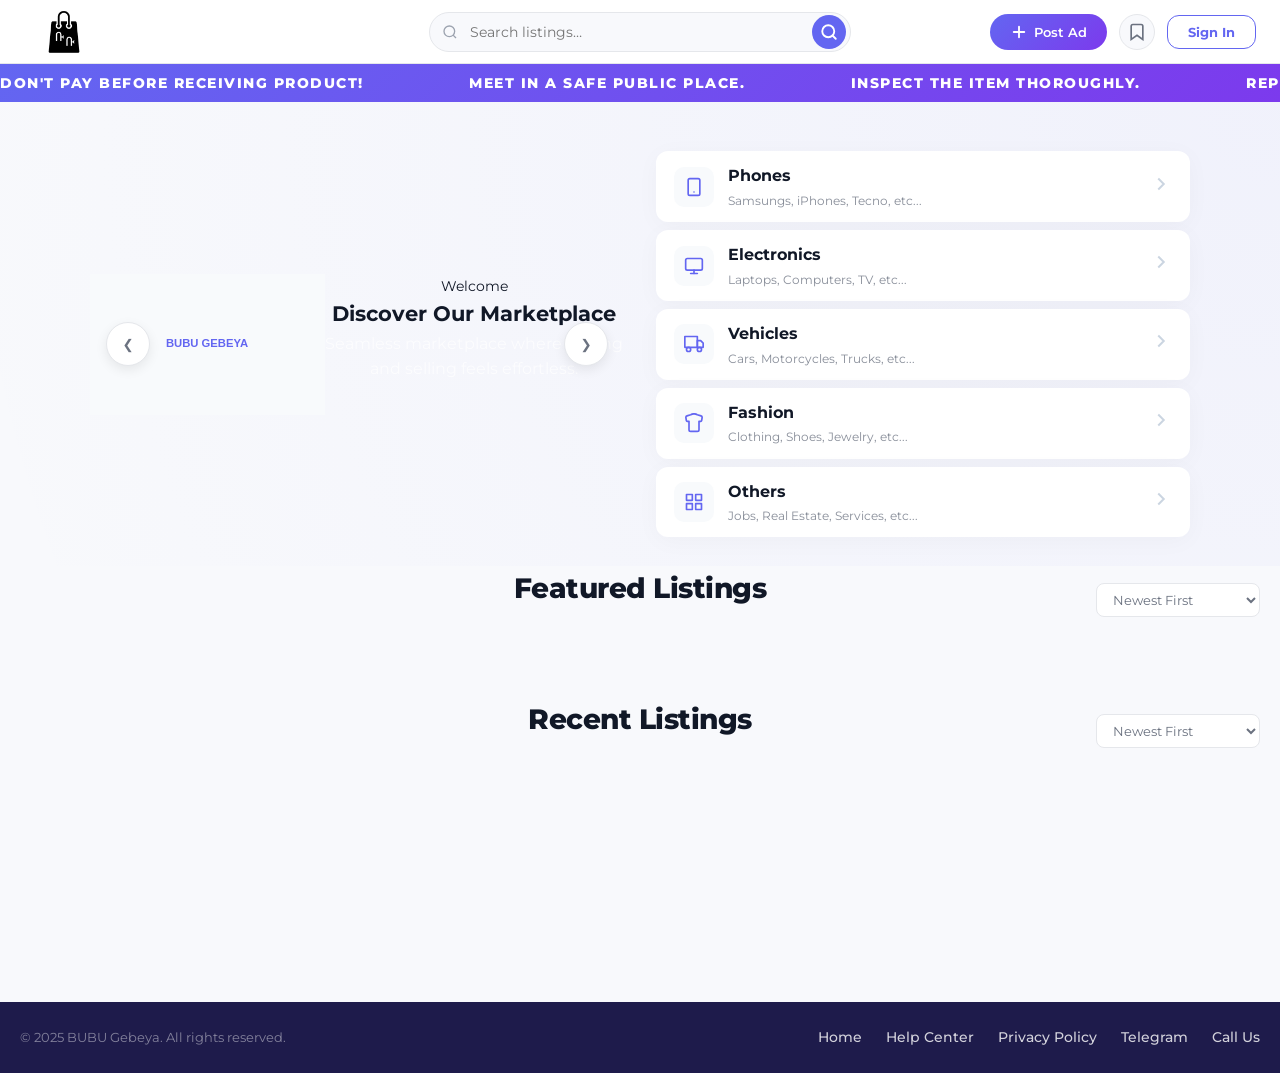
==== commit b4482765: "Optimize mobile marketplace UX: standardize 1x1 listing grids, center featured cards, and implement " ====
--- a/Marketplace/index.html
+++ b/Marketplace/index.html
@@ -5,7 +5,9 @@
   <meta charset="UTF-8" />
   <meta name="viewport" content="width=device-width, initial-scale=1.0" />
   <title>BUBU Gebeya</title>
-  <link rel="icon" href="data:image/svg+xml,%3Csvg xmlns='http://www.w3.org/2000/svg' viewBox='0 0 24 24' fill='%236366f1'%3E%3Cpath d='M18 6h-2c0-2.21-1.79-4-4-4S8 3.79 8 6H6c-1.1 0-2 .9-2 2v12c0 1.1.9 2 2 2h12c1.1 0 2-.9 2-2V8c0-1.1-.9-2-2-2zm-6-2c1.1 0 2 .9 2 2h-4c0-1.1.9-2 2-2zm6 16H6V8h2v2c0 .55.45 1 1 1s1-.45 1-1V8h4v2c0 .55.45 1 1 1s1-.45 1-1V8h2v12z'/%3E%3C/svg%3E" type="image/svg+xml" />
+  <link rel="icon"
+    href="data:image/svg+xml,%3Csvg xmlns='http://www.w3.org/2000/svg' viewBox='0 0 24 24' fill='%236366f1'%3E%3Cpath d='M18 6h-2c0-2.21-1.79-4-4-4S8 3.79 8 6H6c-1.1 0-2 .9-2 2v12c0 1.1.9 2 2 2h12c1.1 0 2-.9 2-2V8c0-1.1-.9-2-2-2zm-6-2c1.1 0 2 .9 2 2h-4c0-1.1.9-2 2-2zm6 16H6V8h2v2c0 .55.45 1 1 1s1-.45 1-1V8h4v2c0 .55.45 1 1 1s1-.45 1-1V8h2v12z'/%3E%3C/svg%3E"
+    type="image/svg+xml" />
   <meta name="description"
     content="BUBU Gebeya — Ethiopia's fastest growing local classifieds marketplace. Buy, sell, and connect with millions of Ethiopians." />
   <link rel="preconnect" href="https://fonts.googleapis.com" />
@@ -29,6 +31,7 @@
      TOAST CONTAINER
 ============================================================ -->
   <div class="toast-container" id="toastContainer"></div>
+  <div id="cardMenuOverlay" class="card-menu-overlay" onclick="closeAllCardMenus()"></div>
 
   <!-- MAINTENANCE OVERLAY -->
   <div id="maintenanceOverlay"
@@ -60,7 +63,7 @@
     <div class="topnav-left">
       <button class="btn-back-nav hidden" id="globalBackButton" onclick="navigate('home')"
         style="margin-right: 12px; padding: 8px 16px; margin-bottom: 0; font-size: 13px; gap: 4px;">
-        Back </button>
+        Home </button>
       <div style="display: flex; align-items: center; gap: 8px;">
         <button class="topnav-logo" onclick="navigate('home')"
           style="display: flex; align-items: center; background: none; border: none; cursor: pointer; padding: 0;">
@@ -76,7 +79,8 @@
           <path d="m21 21-4.35-4.35" />
         </svg>
       </span>
-      <input type="text" placeholder="Search listings…" id="navSearch" onkeyup="handleSearchInput(event, 'nav')" autocomplete="off" />
+      <input type="text" placeholder="Search listings…" id="navSearch" onkeyup="handleSearchInput(event, 'nav')"
+        autocomplete="off" />
       <button class="btn-nav-search" onclick="performSearch('nav')"
         style="display: flex; align-items: center; justify-content: center; padding: 8px;">
         <svg width="18" height="18" viewBox="0 0 24 24" fill="none" stroke="currentColor" stroke-width="2.5"
@@ -89,7 +93,8 @@
 
     <div class="topnav-actions">
       <button class="btn-post-ad" onclick="navigate('post')" style="display: flex; align-items: center; gap: 6px;">
-        <svg width="18" height="18" viewBox="0 0 24 24" fill="none" stroke="currentColor" stroke-width="2.5" stroke-linecap="round" stroke-linejoin="round">
+        <svg width="18" height="18" viewBox="0 0 24 24" fill="none" stroke="currentColor" stroke-width="2.5"
+          stroke-linecap="round" stroke-linejoin="round">
           <line x1="12" y1="5" x2="12" y2="19"></line>
           <line x1="5" y1="12" x2="19" y2="12"></line>
         </svg>
@@ -158,9 +163,10 @@
             <input type="text" placeholder="Search products, brands, etc..." id="heroSearch"
               style="flex: 1; padding: 0 20px; border: none; outline: none; font-size: 15px; color: var(--text-primary); background: transparent;"
               onkeyup="handleSearchInput(event, 'hero')" autocomplete="off" />
-            <button onclick="performSearch('hero')" 
+            <button onclick="performSearch('hero')"
               style="background: linear-gradient(135deg, var(--primary), var(--tertiary)); color: white; padding: 0 20px; border: none; font-weight: 700; cursor: pointer; transition: all 0.2s; display: flex; align-items: center; justify-content: center; border-top-right-radius: 14px; border-bottom-right-radius: 14px;">
-              <svg width="20" height="20" viewBox="0 0 24 24" fill="none" stroke="currentColor" stroke-width="2.5" stroke-linecap="round" stroke-linejoin="round">
+              <svg width="20" height="20" viewBox="0 0 24 24" fill="none" stroke="currentColor" stroke-width="2.5"
+                stroke-linecap="round" stroke-linejoin="round">
                 <circle cx="11" cy="11" r="8"></circle>
                 <line x1="21" y1="21" x2="16.65" y2="16.65"></line>
               </svg>
@@ -185,13 +191,14 @@
               <div class="slide">
                 <div class="slide-image"
                   style="background: #f8fafc; display: flex; align-items: center; justify-content: center;">
-                  <img src="data:image/svg+xml,%3Csvg xmlns='http://www.w3.org/2000/svg' width='400' height='300' viewBox='0 0 400 300'%3E%3Crect width='400' height='300' fill='%23f8fafc'/%3E%3Ctext x='50%25' y='50%25' dominant-baseline='middle' text-anchor='middle' font-family='Montserrat, sans-serif' font-size='24' fill='%236366f1' font-weight='800'%3EBUBU GEBEYA%3C/text%3E%3C/svg%3E"
+                  <img
+                    src="data:image/svg+xml,%3Csvg xmlns='http://www.w3.org/2000/svg' width='400' height='300' viewBox='0 0 400 300'%3E%3Crect width='400' height='300' fill='%23f8fafc'/%3E%3Ctext x='50%25' y='50%25' dominant-baseline='middle' text-anchor='middle' font-family='Montserrat, sans-serif' font-size='24' fill='%236366f1' font-weight='800'%3EBUBU GEBEYA%3C/text%3E%3C/svg%3E"
                     style="width: 80%; height: 80%; object-fit: contain;">
                 </div>
                 <div class="slide-content">
                   <span class="slide-badge">Welcome</span>
                   <h2 class="slide-title">Discover Our Marketplace</h2>
-                  <p class="slide-desc">Experience a tactile, seamless marketplace where buying and selling feels
+                  <p class="slide-desc">Seamless marketplace where buying and selling feels
                     effortless.</p>
                 </div>
               </div>
@@ -457,25 +464,41 @@
         </div>
 
         <!-- 3-COLUMN SECTION (Photos | Listing & Specs | Seller Info) -->
-        <div class="detail-3col-grid" style="display: grid; grid-template-columns: 460px 1fr 320px; gap: 24px;">
+        <div class="detail-3col-grid">
 
           <!-- Column 1: Photos -->
           <div style="display: flex; gap: 12px;">
             <!-- Vertical Photo Strip -->
-            <div id="galleryThumbs" class="detail-thumbs-strip" style="height: 680px; width: 72px;"></div>
+            <div id="galleryThumbs" class="detail-thumbs-strip" style="height: 400px; width: 72px;"></div>
 
             <!-- Main Photo Display -->
             <div id="mainPreviewContainer"
-              style="width: 376px; height: 680px; border-radius: 20px; overflow: hidden; border: 1px solid #e2e8f0; cursor: zoom-in; background: #f8fafc;"
-              ondblclick="toggleImageZoom(event)">
+              style="width: 376px; min-height: 100px; max-height: 500px; border-radius: 10px; overflow: hidden; border: 1px solid #e2e8f0; cursor: zoom-in; background: #f8fafc; position: relative; display: flex; align-items: center; justify-content: center;"
+              onclick="showImageModal(document.getElementById('galleryMainImg').src)">
               <img id="galleryMainImg" src=""
-                style="width: 100%; height: 100%; object-fit: contain; transform-origin: center; transition: transform 0.2s; user-select: none;">
+                style="max-width: 100%; max-height: 100%; width: auto; height: auto; object-fit: contain; transform-origin: center; transition: transform 0.2s; user-select: none;">
+
+
+              <!-- Gallery Navigation -->
+              <button class="gallery-nav-btn prev" onclick="navigateGallery(-1)" aria-label="Previous image">
+                <svg viewBox="0 0 24 24" fill="none" stroke="currentColor" stroke-width="3" stroke-linecap="round"
+                  stroke-linejoin="round">
+                  <polyline points="15 18 9 12 15 6"></polyline>
+                </svg>
+              </button>
+              <button class="gallery-nav-btn next" onclick="navigateGallery(1)" aria-label="Next image">
+                <svg viewBox="0 0 24 24" fill="none" stroke="currentColor" stroke-width="3" stroke-linecap="round"
+                  stroke-linejoin="round">
+                  <polyline points="9 18 15 12 9 6"></polyline>
+                </svg>
+              </button>
+
             </div>
           </div>
 
           <!-- Column 2: Listing Information & Specs -->
           <div
-            style="background:#f8fafc; padding:24px; border-radius:24px; border:1px solid #f1f5f9; display: flex; flex-direction: column; overflow-y: auto; max-height: 680px;">
+            style="background:#f8fafc; padding:24px; border-radius:24px; border:1px solid #f1f5f9; display: flex; flex-direction: column; overflow-y: auto; max-height: 680px; width: 400px;">
             <h4
               style="font-size:12px; color:#64748b; text-transform:uppercase; margin-bottom:20px; letter-spacing:1px; font-weight:800;">
               Listing Information</h4>
@@ -483,17 +506,17 @@
             <!-- Consolidated Info List -->
             <div id="detailInfoList" style="display:flex; flex-direction:column; gap:12px; margin-bottom: 4px;"></div>
 
-            <div style="margin-top: 24px; padding-top: 20px; border-top: 1px solid #eef2f6;">
+            <div
+              style="display:flex; justify-content:space-between; align-items:center; border-top:1px solid #eef2f6; border-bottom:1px solid #eef2f6; padding:15px 0;">
+              <span style="font-size:14px; color:#1e293b; font-weight:800;">Price (ETB)</span>
+              <span style="font-size:24px; font-weight:900; color:var(--primary);" id="detailPriceText"></span>
+            </div>
+
+            <div style="margin-top: 4px;">
               <h4
-                style="font-size:11px; color:#64748b; text-transform:uppercase; margin-bottom:12px; letter-spacing:1px; font-weight:800;">
+                style="font-size:11px; color:#64748b; text-transform:uppercase; margin-bottom:12px; margin-top: 12px; letter-spacing:1px; font-weight:800;">
                 About this product:</h4>
               <div style="font-size:14px; color:#475569; line-height:1.6;" id="detailDescText"></div>
-            </div>
-
-            <div
-              style="display:flex; justify-content:space-between; align-items:center; border-top:2px solid #f1f5f9; padding-top:15px; margin-top:20px;">
-              <span style="font-size:14px; color:#1e293b; font-weight:800;">Price (ETB)</span>
-              <span style="font-size:24px; font-weight:900; color:var(--primary);" id="detailPriceText"></span>
             </div>
           </div>
 
@@ -507,8 +530,8 @@
 
 
         <!-- Similar Listings -->
-        <div style="margin-top:16px">
-          <div class="section-title">Similar Listings</div>
+        <div style="margin-top:1px">
+          <div class="section-title">Similar Listings :</div>
           <div class="listings-grid" id="similarGrid" style="grid-template-columns:repeat(auto-fill,minmax(180px,1fr))">
           </div>
         </div>
@@ -697,7 +720,7 @@
     <div class="container">
       <div class="profile-layout">
         <!-- Left: Profile Card -->
-        <div>
+        <div style="max-height: fit-content;">
           <div class="profile-card">
             <div class="profile-card-cover"></div>
             <div class="profile-card-body">
@@ -726,9 +749,9 @@
                   <div class="profile-info-value" id="profileTelegramDisplay">@username</div>
                 </div>
               </div>
-              
+
               <div id="profileVerificationStatus" style="margin-bottom: 16px;">
-                  <!-- Dynamic verification badge injected here -->
+                <!-- Dynamic verification badge injected here -->
               </div>
 
               <div style="margin-bottom: 16px;">
@@ -745,7 +768,7 @@
                   style="width:100%; padding:10px; border-radius:12px; font-weight:700; font-size:13px; background:var(--primary); color:white; border:none; box-shadow: 0 2px 8px rgba(99, 102, 241, 0.15);">
                   Edit Profile
                 </button>
-                
+
                 <div style="display:grid; grid-template-columns:1fr 1fr; gap:6px;">
                   <button onclick="navigate('post')"
                     style="padding:10px; border-radius:12px; font-weight:700; font-size:13px; background:white; color:var(--primary); border:1.5px solid var(--primary); cursor:pointer; font-family:var(--font); transition:all 0.2s;">
@@ -756,9 +779,9 @@
                     Logout
                   </button>
                 </div>
-                
+
                 <button onclick="openDeleteAccountModal()"
-                  style="width:100%; padding:8px; border-radius:12px; font-weight:700; font-size:12px; background:transparent; color:#991b1b; border:1px solid rgba(153, 27, 27, 0.15); cursor:pointer; font-family:var(--font); transition:all 0.2s;">
+                  style="width:100%; padding:12px; border-radius:12px; font-weight:700; font-size:12px; background:transparent; color:#991b1b; border:1px solid rgba(153, 27, 27, 0.15); cursor:pointer; font-family:var(--font); transition:all 0.2s;">
                   Delete Account
                 </button>
               </div>
@@ -1356,8 +1379,10 @@
       <div class="topnav-logo" style="padding: 0;">
         <img src="BUBU LOGO.png" alt="BUBU" style="height: 48px; width:auto; border-radius: 6px;" />
       </div>
-      <button class="side-menu-close" onclick="toggleSideMenu()" style="display: flex; align-items: center; justify-content: center; background: #f1f5f9; border-radius: 50%; width: 32px; height: 32px; border: none; cursor: pointer; color: var(--text-primary); transition: all 0.2s;">
-        <svg width="18" height="18" viewBox="0 0 24 24" fill="none" stroke="currentColor" stroke-width="2.5" stroke-linecap="round" stroke-linejoin="round">
+      <button class="side-menu-close" onclick="toggleSideMenu()"
+        style="display: flex; align-items: center; justify-content: center; background: #f1f5f9; border-radius: 50%; width: 32px; height: 32px; border: none; cursor: pointer; color: var(--text-primary); transition: all 0.2s;">
+        <svg width="18" height="18" viewBox="0 0 24 24" fill="none" stroke="currentColor" stroke-width="2.5"
+          stroke-linecap="round" stroke-linejoin="round">
           <line x1="18" y1="6" x2="6" y2="18"></line>
           <line x1="6" y1="6" x2="18" y2="18"></line>
         </svg>
@@ -1365,43 +1390,52 @@
     </div>
     <div class="side-menu-body">
       <div class="side-menu-section">
+        <!-- 1. My Profile -->
+        <div class="side-menu-item" onclick="handleProfileClick(); toggleSideMenu()">
+          <span class="side-menu-icon">
+            <svg width="18" height="18" viewBox="0 0 24 24" fill="none" stroke="currentColor" stroke-width="2"
+              stroke-linecap="round" stroke-linejoin="round">
+              <path d="M20 21v-2a4 4 0 0 0-4-4H8a4 4 0 0 0-4 4v2"></path>
+              <circle cx="12" cy="7" r="4"></circle>
+            </svg>
+          </span>
+          <span>My Profile</span>
+        </div>
+
+        <!-- 2. Saved Ads -->
+        <div class="side-menu-item" onclick="navigate('favorites'); toggleSideMenu()">
+          <span class="side-menu-icon">
+            <svg width="18" height="18" viewBox="0 0 24 24" fill="none" stroke="currentColor" stroke-width="2"
+              stroke-linecap="round" stroke-linejoin="round">
+              <path d="M19 21l-7-5-7 5V5a2 2 0 0 1 2-2h10a2 2 0 0 1 2 2z"></path>
+            </svg>
+          </span>
+          <span>Saved Ads</span>
+        </div>
+
+        <!-- 3. Post Ad -->
+        <div class="side-menu-item" onclick="navigate('post'); toggleSideMenu()">
+          <span class="side-menu-icon">
+            <svg width="18" height="18" viewBox="0 0 24 24" fill="none" stroke="currentColor" stroke-width="2.5"
+              stroke-linecap="round" stroke-linejoin="round">
+              <line x1="12" y1="5" x2="12" y2="19"></line>
+              <line x1="5" y1="12" x2="19" y2="12"></line>
+            </svg>
+          </span>
+          <span>Post Ad</span>
+        </div>
+
+        <!-- 4. Home -->
         <div class="side-menu-item" onclick="navigate('home'); toggleSideMenu()">
           <span class="side-menu-icon">
-            <svg width="18" height="18" viewBox="0 0 24 24" fill="none" stroke="currentColor" stroke-width="2" stroke-linecap="round" stroke-linejoin="round">
+            <svg width="18" height="18" viewBox="0 0 24 24" fill="none" stroke="currentColor" stroke-width="2"
+              stroke-linecap="round" stroke-linejoin="round">
               <path d="M3 9l9-7 9 7v11a2 2 0 0 1-2 2H5a2 2 0 0 1-2-2z"></path>
               <polyline points="9 22 9 12 15 12 15 22"></polyline>
             </svg>
           </span>
           <span>Home</span>
         </div>
-        <div class="side-menu-item" onclick="navigate('favorites'); toggleSideMenu()">
-          <span class="side-menu-icon">
-            <svg width="18" height="18" viewBox="0 0 24 24" fill="none" stroke="currentColor" stroke-width="2" stroke-linecap="round" stroke-linejoin="round">
-              <path d="M19 21l-7-5-7 5V5a2 2 0 0 1 2-2h10a2 2 0 0 1 2 2z"></path>
-            </svg>
-          </span>
-          <span>Saved Listings</span>
-        </div>
-        <div class="side-menu-item" onclick="handleProfileClick(); toggleSideMenu()">
-          <span class="side-menu-icon">
-            <svg width="18" height="18" viewBox="0 0 24 24" fill="none" stroke="currentColor" stroke-width="2" stroke-linecap="round" stroke-linejoin="round">
-              <path d="M20 21v-2a4 4 0 0 0-4-4H8a4 4 0 0 0-4 4v2"></path>
-              <circle cx="12" cy="7" r="4"></circle>
-            </svg>
-          </span>
-          <span>My Profile</span>
-        </div>
-      </div>
-      <div class="side-menu-section">
-        <div class="side-menu-item" onclick="navigate('post'); toggleSideMenu()">
-          <span class="side-menu-icon">
-            <svg width="18" height="18" viewBox="0 0 24 24" fill="none" stroke="currentColor" stroke-width="2.5" stroke-linecap="round" stroke-linejoin="round">
-              <line x1="12" y1="5" x2="12" y2="19"></line>
-              <line x1="5" y1="12" x2="19" y2="12"></line>
-            </svg>
-          </span>
-          <span>Post an Ad</span>
-        </div>
       </div>
     </div>
     <div class="side-menu-footer">
@@ -1411,10 +1445,13 @@
 
   <!-- IMAGE CROP MODAL -->
   <div id="cropModal" class="modal-overlay">
-    <div class="modal-content" style="max-width: 540px; width: 100%; padding: 0; overflow: hidden; border-radius: 20px;">
-      <div style="padding: 14px 20px; border-bottom: 1px solid var(--border); display: flex; justify-content: space-between; align-items: center;">
+    <div class="modal-content"
+      style="max-width: 540px; width: 100%; padding: 0; overflow: hidden; border-radius: 20px;">
+      <div
+        style="padding: 14px 20px; border-bottom: 1px solid var(--border); display: flex; justify-content: space-between; align-items: center;">
         <h3 style="margin:0; font-size:17px; font-weight:800;">✂️ Crop Your Photo</h3>
-        <button onclick="closeModal('cropModal')" style="background:none; border:none; font-size:22px; cursor:pointer; color: var(--text-secondary); line-height:1;">×</button>
+        <button onclick="closeModal('cropModal')"
+          style="background:none; border:none; font-size:22px; cursor:pointer; color: var(--text-secondary); line-height:1;">×</button>
       </div>
 
       <!-- FIXED-SIZE crop area — Cropper.js is constrained inside this box -->
@@ -1423,8 +1460,10 @@
       </div>
 
       <div style="padding: 14px 20px; display: flex; gap: 12px; justify-content: flex-end; background: var(--bg);">
-        <button onclick="closeModal('cropModal')" class="btn-secondary" style="width:auto; padding: 10px 20px;">Cancel</button>
-        <button id="applyCropBtn" onclick="applyCrop()" class="btn-primary" style="width:auto; padding: 10px 24px;">✂️ Apply Crop</button>
+        <button onclick="closeModal('cropModal')" class="btn-secondary"
+          style="width:auto; padding: 10px 20px;">Cancel</button>
+        <button id="applyCropBtn" onclick="applyCrop()" class="btn-primary" style="width:auto; padding: 10px 24px;">✂️
+          Apply Crop</button>
       </div>
     </div>
   </div>
--- a/Marketplace/style.css
+++ b/Marketplace/style.css
@@ -2920,14 +2920,17 @@
   }
 }
 
+@media (max-width: 768px) {
+  .listings-grid {
+    grid-template-columns: 1fr !important;
+  }
+}
+
 @media (max-width: 480px) {
   .categories-grid {
     grid-template-columns: repeat(3, 1fr);
   }
 
-  .listings-grid {
-    grid-template-columns: 1fr;
-  }
 
   .topnav {
     padding: 0 12px;
@@ -2963,8 +2966,8 @@
   height: 100%;
   display: flex;
   align-items: center;
-  justify-content: flex-start;
-  padding: 0 0 0 20px;
+  justify-content: center;
+  padding: 0;
   cursor: pointer;
   background: transparent;
 }
@@ -3494,11 +3497,12 @@
   /* Body takes remaining width, except in slider */
   .listing-card:not(.featured-slider .listing-card) .card-body {
     flex: 1 !important;
-    padding: 10px 12px !important;
+    padding: 10px 125px 10px 12px !important;
     display: flex !important;
     flex-direction: column !important;
     justify-content: space-between !important;
     min-width: 0 !important;
+    position: relative;
   }
 
   .card-title {
@@ -3729,8 +3733,8 @@
   }
 
   .user-listing-grid {
-    grid-template-columns: repeat(2, 1fr) !important;
-    gap: 10px !important;
+    grid-template-columns: 1fr !important;
+    gap: 12px !important;
   }
 
   /* ── MODALS ─────────────────────────────────────────────── */
@@ -3870,3 +3874,140 @@
 
   .hero h1 { font-size: 21px !important; }
 }
+
+/* ============================================================
+   GALLERY NAVIGATION & DETAIL RESPONSIVENESS
+============================================================ */
+.detail-3col-grid {
+    display: grid !important;
+    grid-template-columns: 460px 1fr 320px !important;
+    gap: 24px;
+}
+
+.gallery-nav-btn {
+    position: absolute;
+    top: 50%;
+    transform: translateY(-50%);
+    width: 42px;
+    height: 42px;
+    background: rgba(255, 255, 255, 0.9);
+    border-radius: 50%;
+    display: flex;
+    align-items: center;
+    justify-content: center;
+    color: var(--primary);
+    box-shadow: 0 4px 15px rgba(0,0,0,0.1);
+    z-index: 10;
+    transition: all 0.25s cubic-bezier(0.4, 0, 0.2, 1);
+    border: 1px solid rgba(0,0,0,0.05);
+    cursor: pointer;
+}
+
+.gallery-nav-btn:hover {
+    background: #fff;
+    transform: translateY(-50%) scale(1.1);
+    box-shadow: 0 6px 20px rgba(0,0,0,0.15);
+    color: var(--primary-dark);
+}
+
+.gallery-nav-btn.prev {
+    left: 12px;
+}
+
+.gallery-nav-btn.next {
+    right: 12px;
+}
+
+.gallery-nav-btn svg {
+    width: 20px;
+    height: 20px;
+}
+
+@media (max-width: 1200px) {
+    .detail-3col-grid {
+        grid-template-columns: 400px 1fr !important;
+    }
+    #sellerCard {
+        grid-column: span 2;
+    }
+}
+
+@media (max-width: 768px) {
+    .detail-3col-grid {
+        grid-template-columns: 1fr !important;
+        gap: 20px;
+    }
+    
+    #sellerCard {
+        grid-column: span 1;
+    }
+
+    #galleryThumbs {
+        display: none !important; /* Hide vertical strip on mobile */
+    }
+
+    #mainPreviewContainer {
+        width: 100% !important;
+        max-height: 450px !important;
+        height: 350px !important; /* Fixed height for consistency on mobile */
+    }
+
+    .gallery-nav-btn {
+        width: 38px;
+        height: 38px;
+    }
+    .gallery-nav-btn.prev { left: 10px; }
+    .gallery-nav-btn.next { right: 10px; }
+}
+
+@keyframes fadeIn {
+    from { opacity: 0; }
+    to { opacity: 1; }
+}
+
+.image-modal-overlay button:hover {
+    background: rgba(255, 255, 255, 0.25) !important;
+    transform: scale(1.1);
+    transition: all 0.2s ease;
+}
+
+@media (max-width: 768px) {
+    .card-menu-dropdown.mobile-popup {
+        position: fixed !important;
+        top: 50% !important;
+        left: 50% !important;
+        transform: translate(-50%, -50%) !important;
+        width: 85% !important;
+        max-width: 320px !important;
+        z-index: 2000 !important;
+        border-radius: 16px !important;
+        padding: 8px !important;
+        display: flex !important;
+    }
+
+    .card-menu-overlay {
+        display: none;
+        position: fixed;
+        inset: 0;
+        background: rgba(0, 0, 0, 0.5);
+        backdrop-filter: blur(4px);
+        z-index: 1999;
+    }
+    
+    .card-menu-overlay.active {
+        display: block;
+    }
+
+.action-icon-btn {
+    transition: all 0.2s cubic-bezier(0.4, 0, 0.2, 1) !important;
+}
+
+.action-icon-btn:hover {
+    transform: scale(1.08);
+    box-shadow: 0 4px 12px rgba(0,0,0,0.1);
+    background: #f8fafc !important;
+}
+
+.action-icon-btn:active {
+    transform: scale(0.95);
+}
